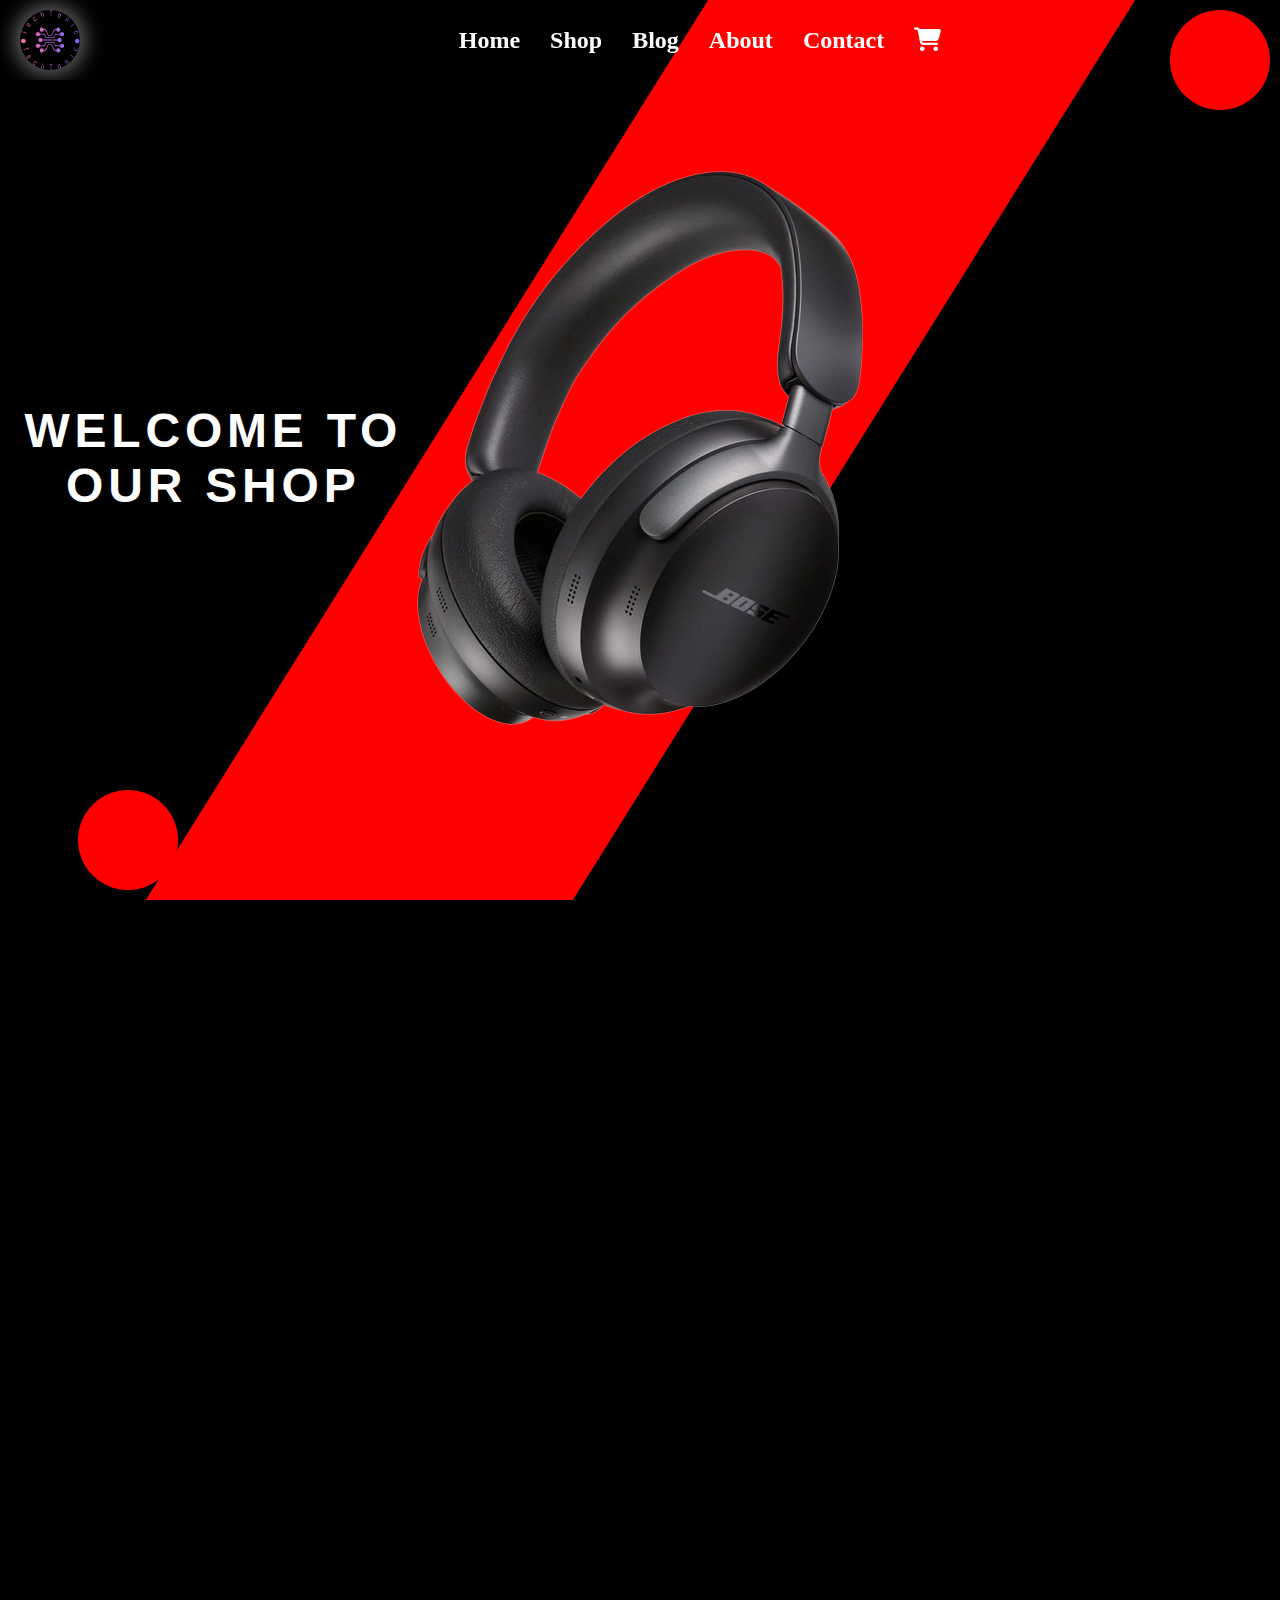
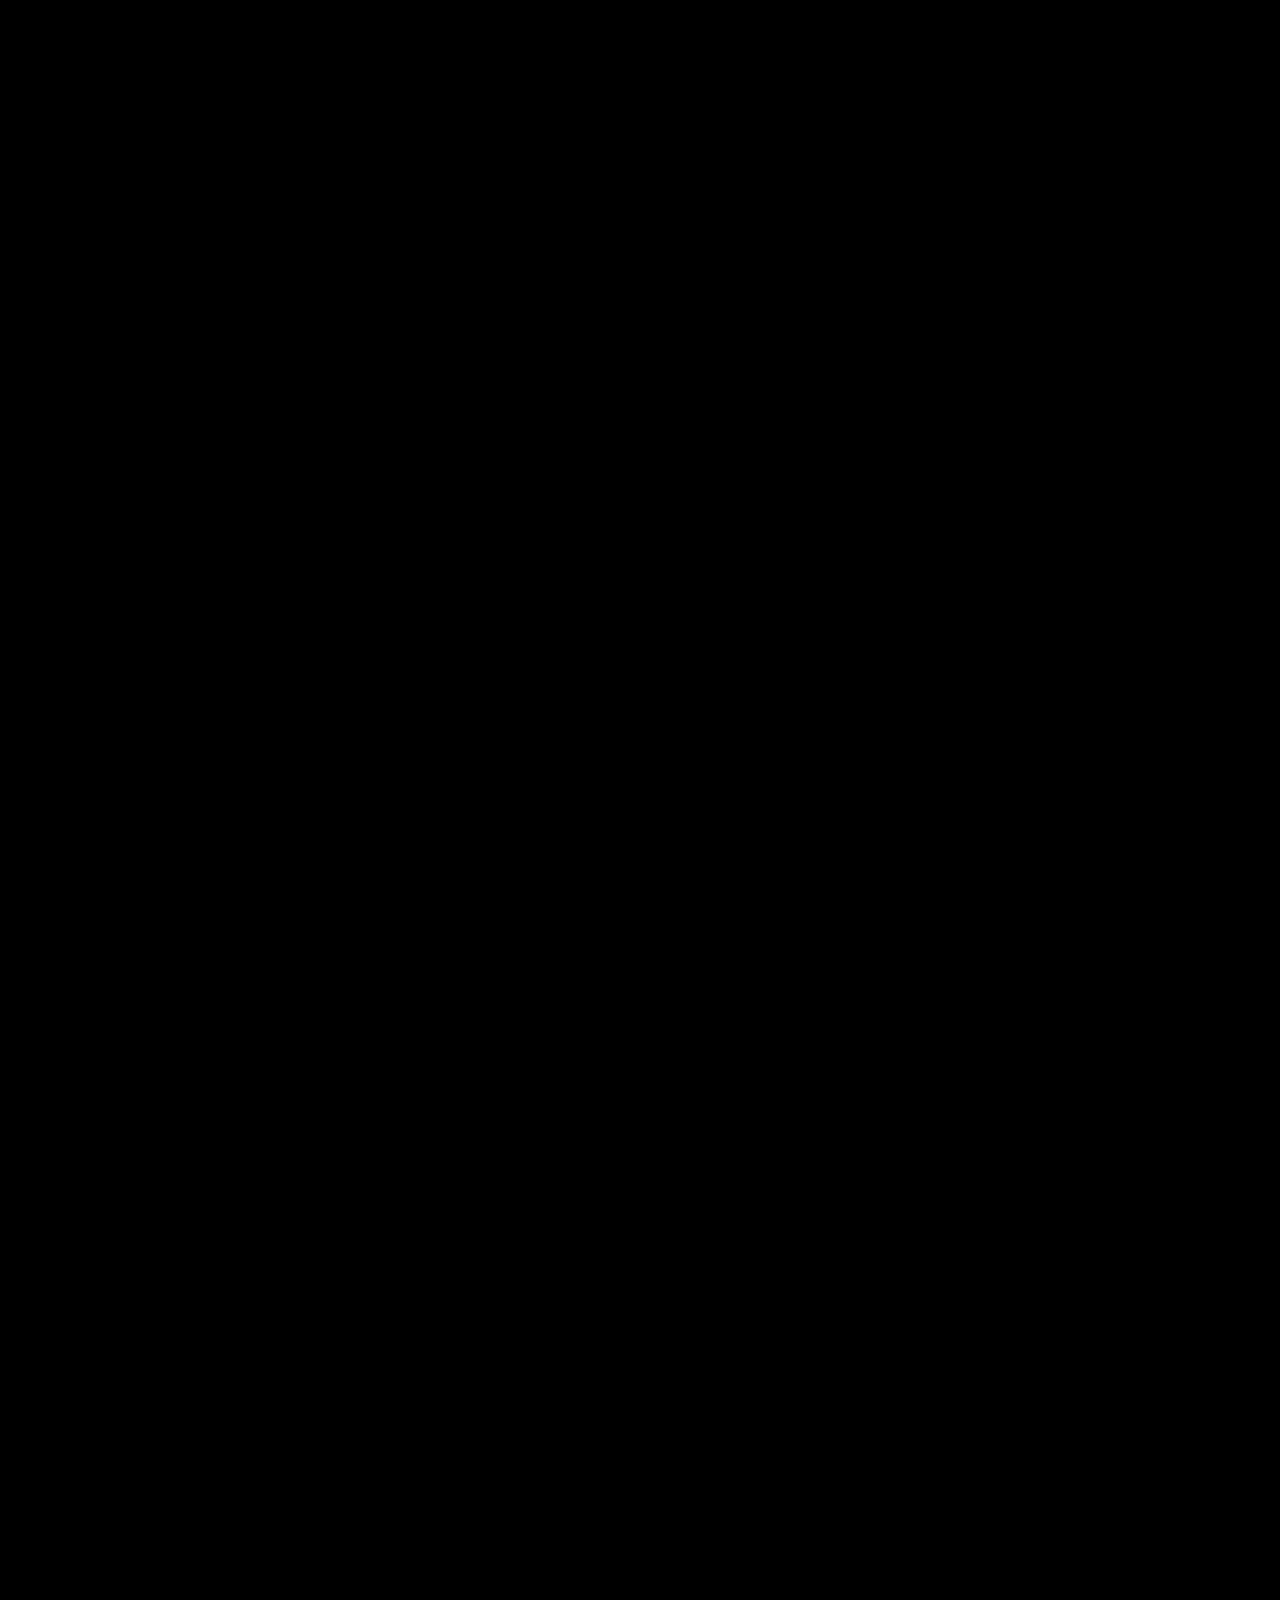
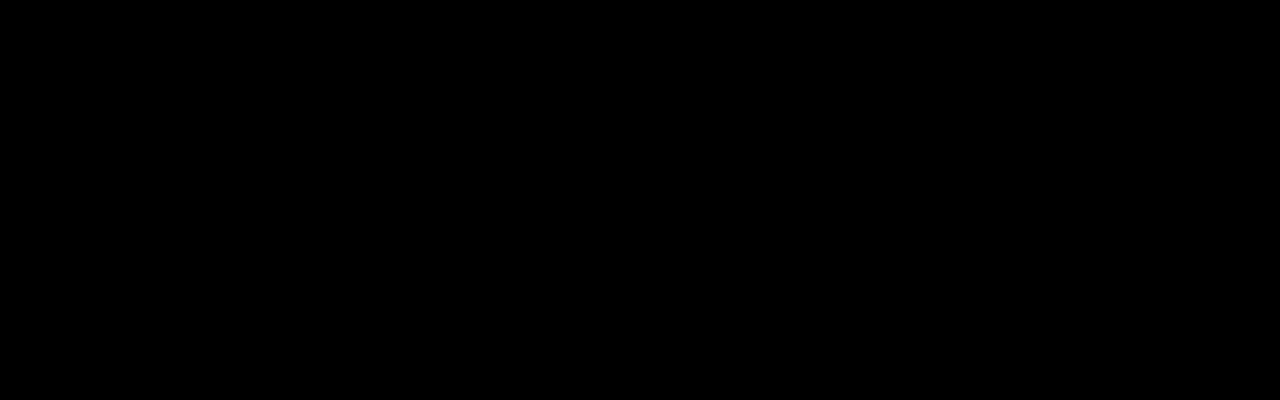
==== HTML/index.html @ c3314864 "Making Navigation and front look of E-Commerce Website" ====
<!DOCTYPE html>
<html lang="en">

<head>
    <meta charset="UTF-8">
    <meta name="viewport" content="width=device-width, initial-scale=1.0">
    <title>E-Commerce Website</title>
    <link rel="stylesheet" href="../CSS/style.css">
    <link rel="stylesheet" href="https://cdnjs.cloudflare.com/ajax/libs/font-awesome/6.5.2/css/all.min.css">
</head>

<body>
    <div class="main-Container">
        <div class="background container1">
            <div class="navbar">
            <div class="logo">
                <img src="../Images/logo-no-background.png" alt="Logo">
            </div>
            <div class="toggle-btn" onclick="toggleNavbar()">
                <span></span>
                <span></span>
                <span></span>
            </div>
            
            <div class="navbar-contents">
                <ul class="links">
                    <li><a href="#">Home</a></li>
                        <li><a href="#">Shop</a></li>
                        <li><a href="#">Blog</a></li>
                        <li><a href="#">About</a></li>
                        <li><a href="#">Contact</a></li>
                        <li><a href="#"><i class="fas fa-shopping-cart"></i> </a></li>
                </ul>
            </div>
        </div>
            <div class="red-container">

            </div>
            <div class="TextPart Animation-header">
                <h1>Welcome to our shop</h1>
            </div>
            <div class="background-image">
                <div class="image-HeadPhone Animation-headphone">
                    <img class="bouncing-image"
                        src="../Images/Bose_NEW_QuietComfort_Ultra_Wireless_Noise_Cancelling_Headphones_with_Spatial_Audio-removebg-preview.png"
                        alt="">
                </div>
                <div class="red-circle-container1">
                    <div class="image-earbud1 Animation-left-earbud">
                        <img class="bouncing-image"
                            src="../Images/Left_Replacement_AirPod_Pro_-_A2084__Refurbished___White-removebg-preview.png"
                            alt="">
                    </div>
                </div>
                <div class="red-circle-container2">
                    <div class="image-earbud2 Animation-right-earbud">
                        <img class="bouncing-image"
                            src="../Images/Airpods-right-side-removebg-preview.png"
                            alt="">
                    </div>
                </div>
            </div>
        </div>
    </div>

    <script src="../Javascript/script.js"></script>
</body>

</html>
---- CSS/style.css ----
body {
    height: 400vh;
    margin: 0;
    padding: 0;
    background-color: #000;
}

body::-webkit-scrollbar {
    display: none;
}

.navbar {
    overflow: hidden;
    display: flex;
    justify-content: space-between;
    align-items: center;
    padding: 10px 20px;
    position: fixed;
    top: 0;
    width: 100%;
    z-index: 2;
}

.navbar-contents {
    display:flex;
    margin-right: 20px;
    align-items: center;
    justify-content: center;
    margin-right: 20px;
    flex: 1;
}
.logo {
    width: 60px;
    height: 60px;
    /* display: flex; */
}

.logo img {
    width: 100%;
    height: 100%;
    border-radius: 50%;
    box-shadow: 0 0 20px 5px rgb(255 255 255 / 40%);
    position:static;
    animation: rotate 1s forwards, scale 1s forwards;
    animation-delay: 0s, 1s;
}

@keyframes rotate {
    0% {
        transform: rotate(0deg);
    }

    100% {
        transform: rotate(360deg);
    }
}

@keyframes scale {
    0% {
        transform: scale(1);
    }

    50% {
        transform: scale(1.5);
    }

    100%{
        transform: scale(1);
    }
}

.links {
    list-style: none;
    display: flex;
    flex-direction: row;
    align-items: center;
    transform:translateY(-80px);
    transition:0.9s all ease-in-out;
}
.Animation-header{
    transform:translateX(-800px);
    transition:1s all ease-in-out;
}
.Animation-appear{
    opacity:1;
    transform:translateX(0px);
}

.Animation-appear-header{
    opacity:1;
    transform:translateY(0px);
}

.links li {
    padding: 0 10px;
}

.links li a {
    font-size: 1.5rem;
    font-weight: 900;
    color: white;
    text-decoration: none;
    padding: 5px;
    position: relative;
    transition: background-color 0.3s ease;
}

.links a:hover::after {
    content: "";
    display: block;
    height: 2px;
    width: 100%;
    background-color: white; 
    position: absolute;
    bottom: 0;
    left: 0;
    animation: underline 1s forwards;
}

@keyframes underline {
    0% {
        width: 0;
    }

    100% {
        width: 100%;
    }
}



@media screen and (max-width: 600px) {
    /* .links {
        display:none;
        position: fixed;
        top: -15px;
        right: 0;
        bottom: 0;
        width: 30%;
        background-color: rgba(0, 0, 0, 0.5);
        flex-direction: column;
        align-items: self-start;
        padding-left: 10px;
        box-sizing: border-box;
        z-index: 2;
    }

    .navbar .links {
        transform: translateX(0);
    }

    .links li a {
        display: block;
        margin: 10px 0;
        font-size: 16px;
        line-height: 24px;
        text-align: left;
        cursor: pointer;
    }
    .links.active{
        display:block;
    } */
    .links {
        display: none;
        position: fixed;
        top: -10px; 
        right: 0;
        width: 30%;
        background-color: rgba(0, 0, 0, 0.5);
        flex-direction: column;
        align-items: self-start;
        padding-left: 10px;
        box-sizing: border-box;
        z-index: 2;
        transition: all 0.3s ease;
    }
    
    .links.active {
        display: flex;
    }
    
    .links li a {
        display: block;
        margin: 10px 0;
        font-size: 16px;
        line-height: 24px;
        text-align: left;
        color: white; 
        text-decoration: none; 
    }
    .toggle-btn {
        display: flex;
        flex-direction: column;
        justify-content: space-between;
        height: 24px;
        cursor: pointer;
        position: fixed;
        top: 20px;
        right: 20px;
        z-index: 3;
    }

    .toggle-btn span {
        width: 30px;
        height: 4px;
        background-color: white;
        border-radius: 2px;
        z-index: 2;
        transition: all 0.3s ease;
    }

    .toggle-btn.active span:nth-child(1) {
        transform: translateY(10px) rotate(45deg);
    }

    .toggle-btn.active span:nth-child(2) {
        opacity: 0;
    }

    .toggle-btn.active span:nth-child(3) {
        transform: translateY(-10px) rotate(-45deg);
    }

}

@media screen and (max-width: 718px) {
    .red-container{
        display:none;
    }
}



.container1 {
    display: grid;
    grid-template-columns: 1fr 1fr 1fr;
    grid-template-rows: 1fr 1fr 1fr;
    height: 100vh;
    background-color: #000;
}

h1 {
    font-family: 'Montserrat', sans-serif;
    font-size: 3rem;
    font-weight: 900;
    text-transform: uppercase;
    letter-spacing: 0.1em;
    color: white;
    text-shadow: 2px 2px 4px rgba(0, 0, 0, 0.2);
    margin-bottom: 1rem;
}

.TextPart {
    display: flex;
    justify-content: center;
    align-items: center;
    text-align: center;
    grid-column: 1;
    grid-row: 2;
    color: white;
}


.red-container {
    grid-column: 2;
    grid-row: 1 / 4;
    background-color: red;
    transform: skewX(328deg);
    animation: glow 1.5s infinite alternate;
}


@keyframes glow {
    0% {
        box-shadow: 0 0 10px red;
    }

    100% {
        box-shadow: 0 0 30px 10px red;
    }
}



.image-HeadPhone {
    position: absolute;
    top: 50%;
    left: 50%;
    transform: translate(-50%, -50%);
    animation: grow 1s forwards;
}

@keyframes grow {
    0% {
        transform: translate(-50%, -50%) scale(0.5);
    }

    100% {
        transform: translate(-50%, -50%) scale(1);
    }
}



.red-circle-container1 {
    position: absolute;
    bottom: 10px;
    left: 10%;
    transform: translateX(-50%);
    width: 100px;
    height: 100px;
    border-radius: 50%;
    background-color: red;
    display: flex;
    justify-content: center;
    align-items: center;
}

.image-earbud1 img {
    width: 80%;
    height: auto;
    border-radius: 50%;
}

.red-circle-container2 {
    position: absolute;
    top: 10px;
    right: 10px;
    width: 100px;
    height: 100px;
    border-radius: 50%;
    background-color: red;
    display: flex;
    justify-content: center;
    align-items: center;
}

.image-earbud2 img {
    width: 90%;
    height: auto;
    border-radius: 50%;
}

@keyframes earbudSize {
    0% {
        transform: scale(0) translateY(50%);
        opacity: 0;
    }

    50% {
        transform: scale(1) translateY(-10%);
        opacity: 1;
    }

    100% {
        transform: scale(1) translateY(0);
        opacity: 1;
    }
}
.Animation-left-earbud {
    animation: earbudSize 1s forwards;
    animation-delay: 0.5s;
    opacity:0;
}

.Animation-right-earbud {
    animation: earbudSize 1s forwards;
    animation-delay: 1s;
    opacity:0;
}
.Animation-left-earbud.active {
    animation: none; 
}

.Animation-right-earbud.active {
    animation: none; 
}


@keyframes bounce {
    0% {
        transform: translateY(0);
    }

    50% {
        transform: translateY(-20px);
    }

    100% {
        transform: translateY(0);
    }
}

.bouncing-image {
    animation-name: bounce;
    animation-duration: 3s;
    animation-iteration-count: infinite;
    animation-timing-function: ease-in-out;
}
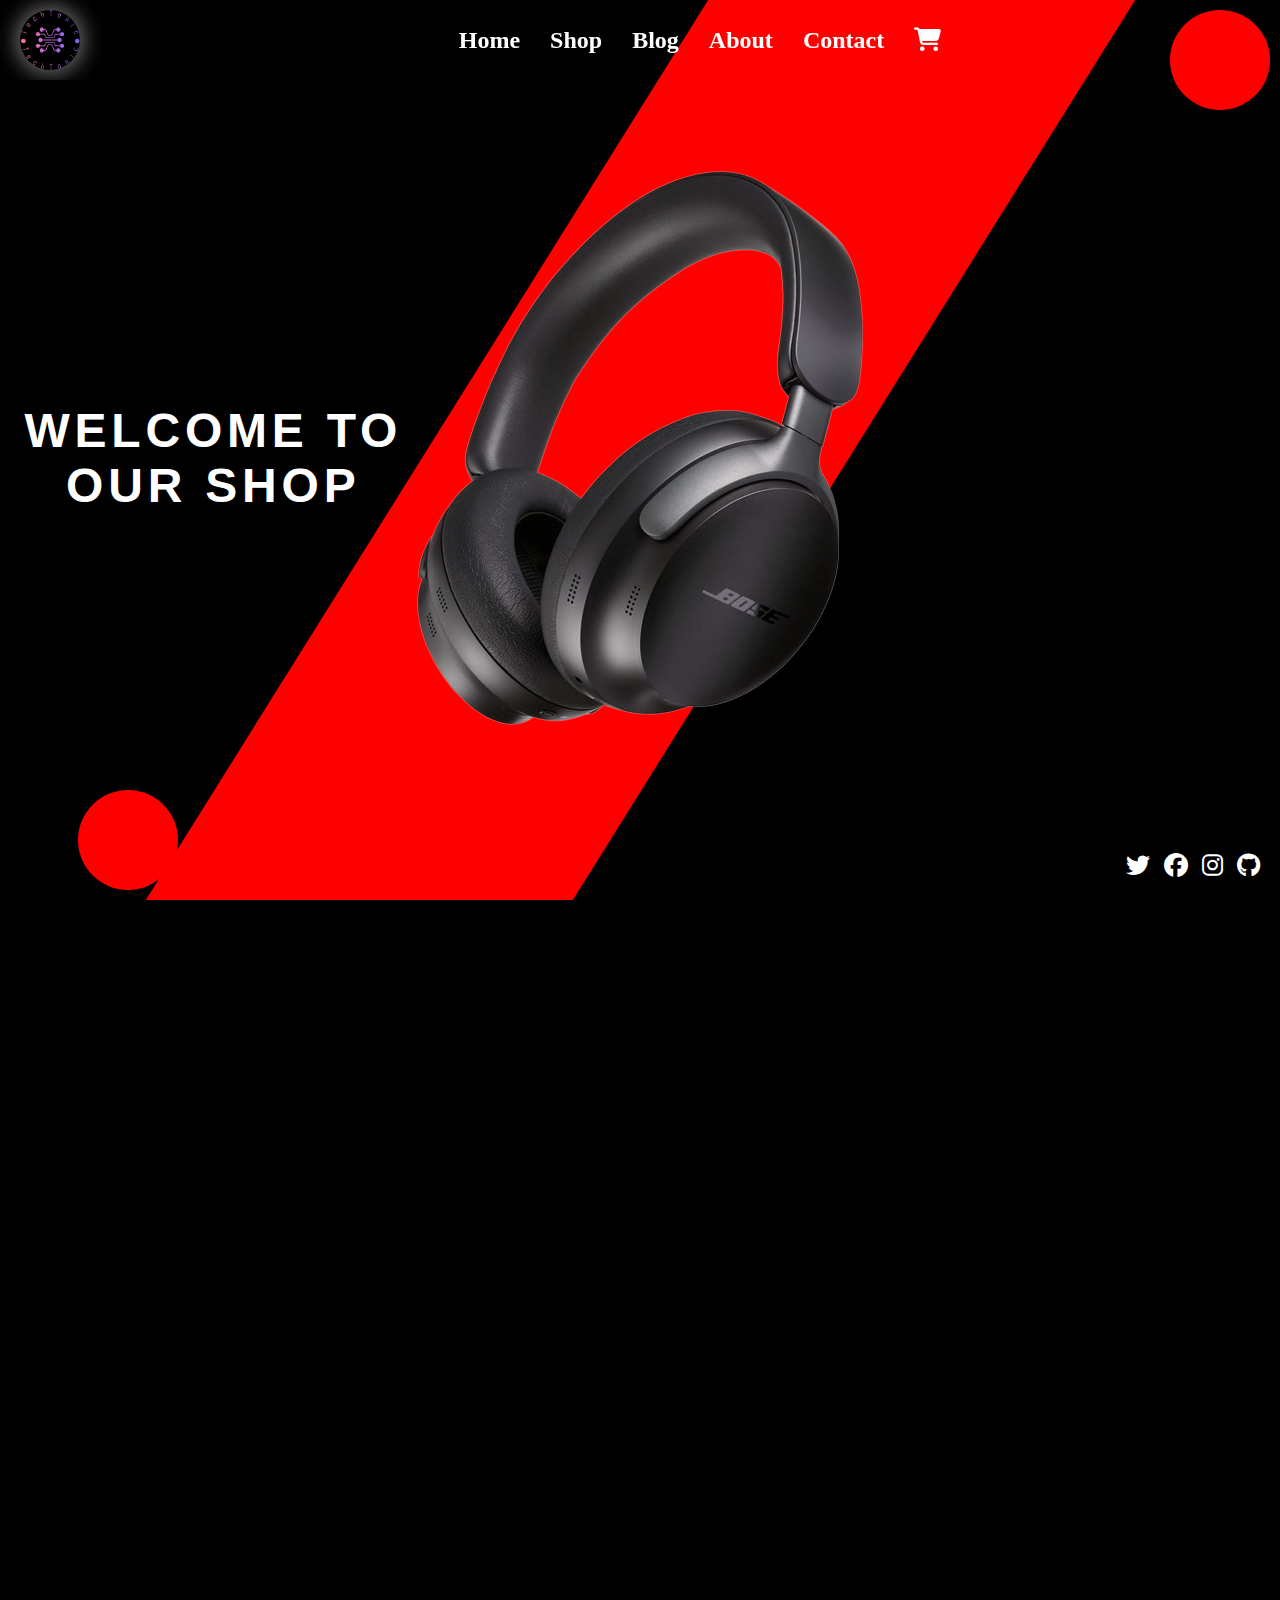
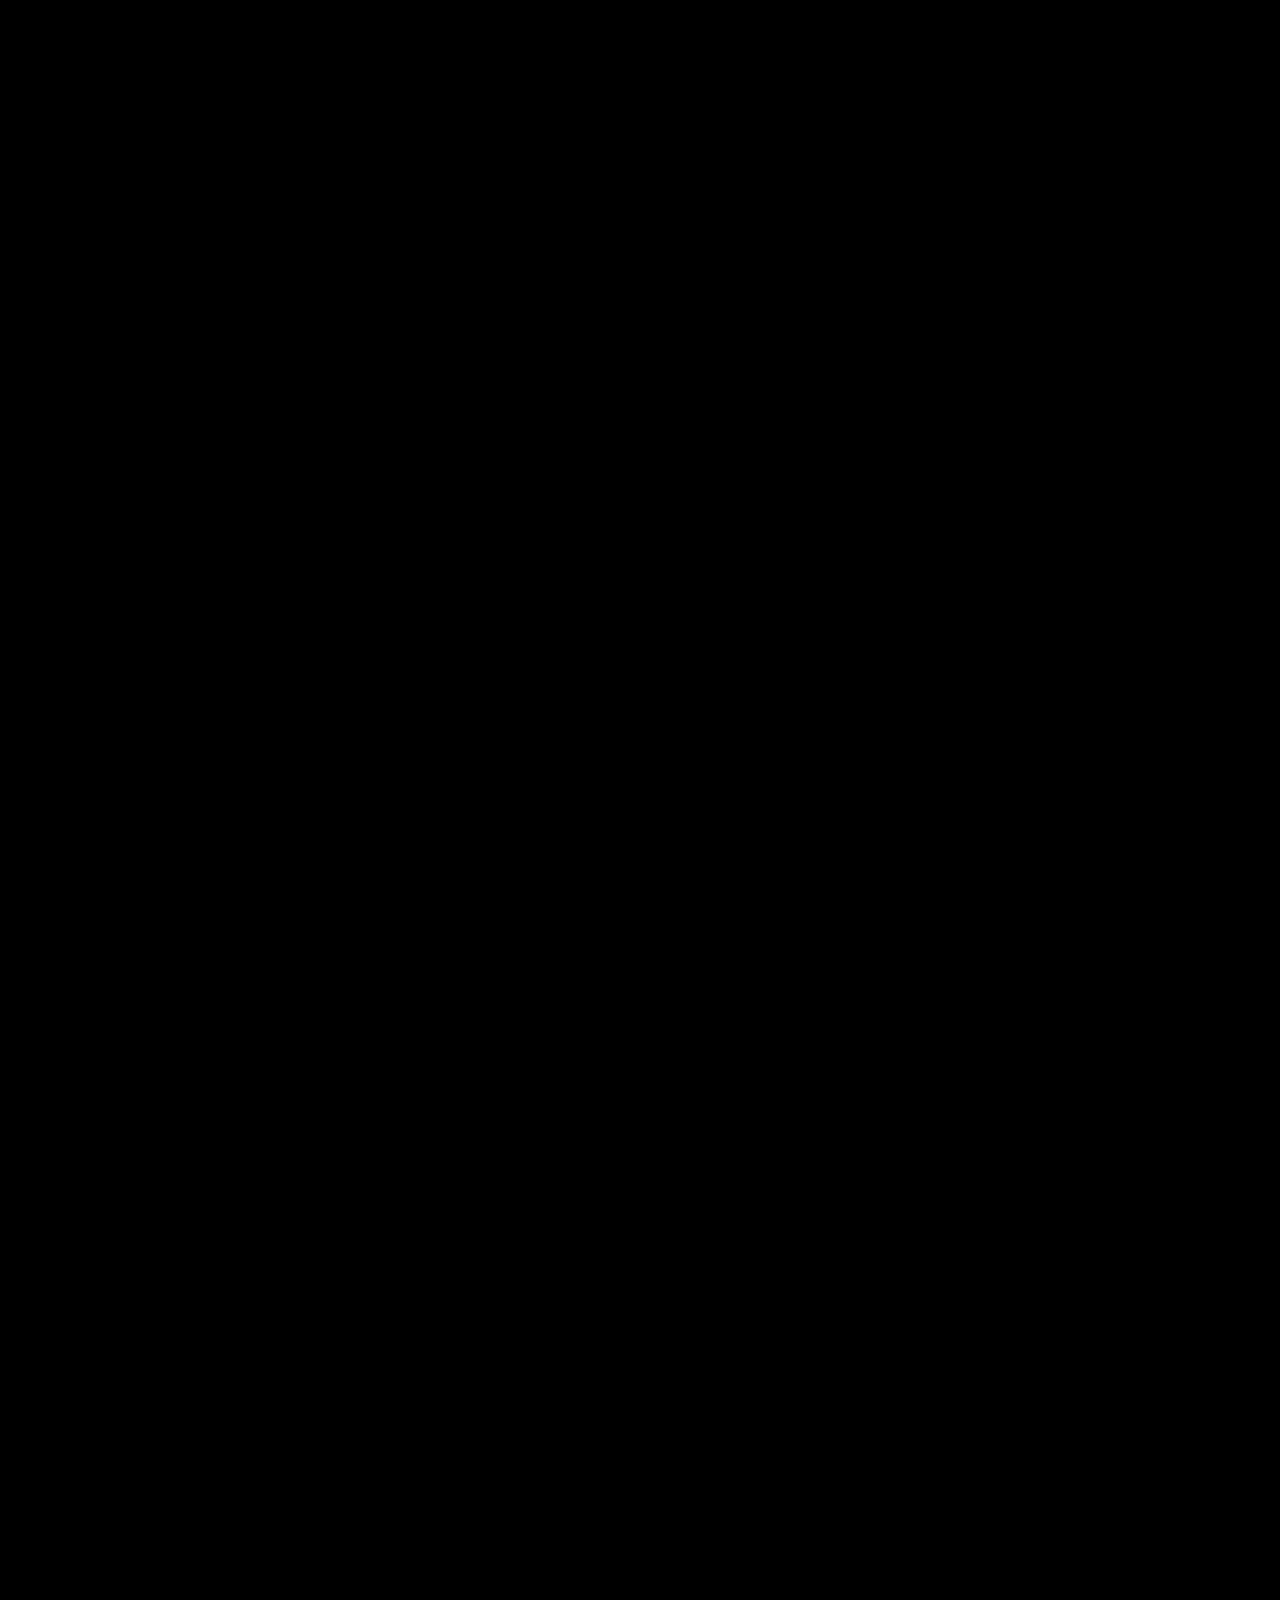
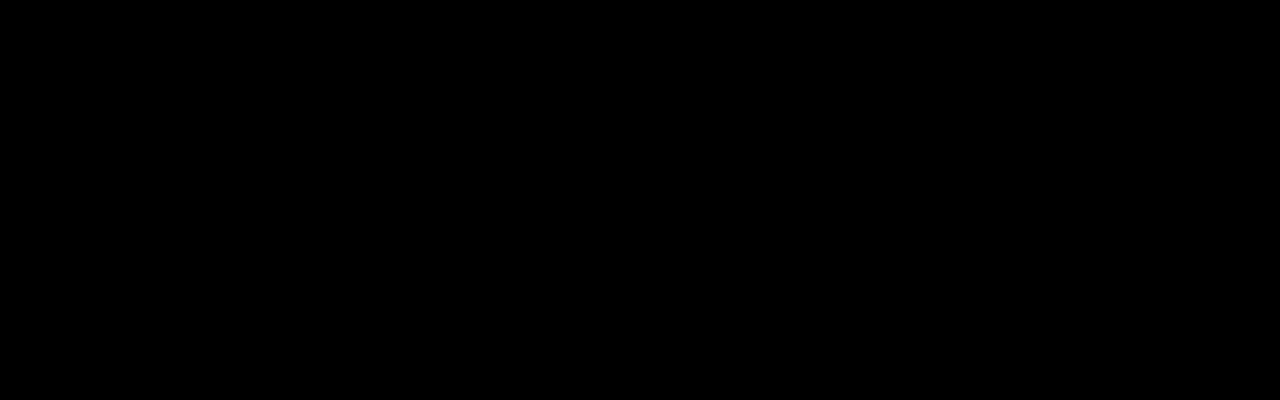
==== commit 165c280a: "Adding Social icons" ====
--- a/HTML/index.html
+++ b/HTML/index.html
@@ -60,6 +60,12 @@
                     </div>
                 </div>
             </div>
+            <div class="social-icons">
+                <a href="#"><i class="fab fa-twitter"></i></a>
+                <a href="#"><i class="fab fa-facebook"></i></a>
+                <a href="#"><i class="fab fa-instagram"></i></a>
+                <a href="#"><i class="fab fa-github"></i></a>
+            </div>
         </div>
     </div>
 
--- a/CSS/style.css
+++ b/CSS/style.css
@@ -1,9 +1,25 @@
+
 body {
     height: 400vh;
     margin: 0;
     padding: 0;
     background-color: #000;
 }
+
+.social-icons {
+    position: absolute;
+    bottom: 20px;
+    right: 20px;
+    grid-area: 3 / 3; 
+}
+
+.social-icons a {
+    margin-left: 10px;
+    font-size: 24px;
+    color: white;
+}
+
+
 
 body::-webkit-scrollbar {
     display: none;
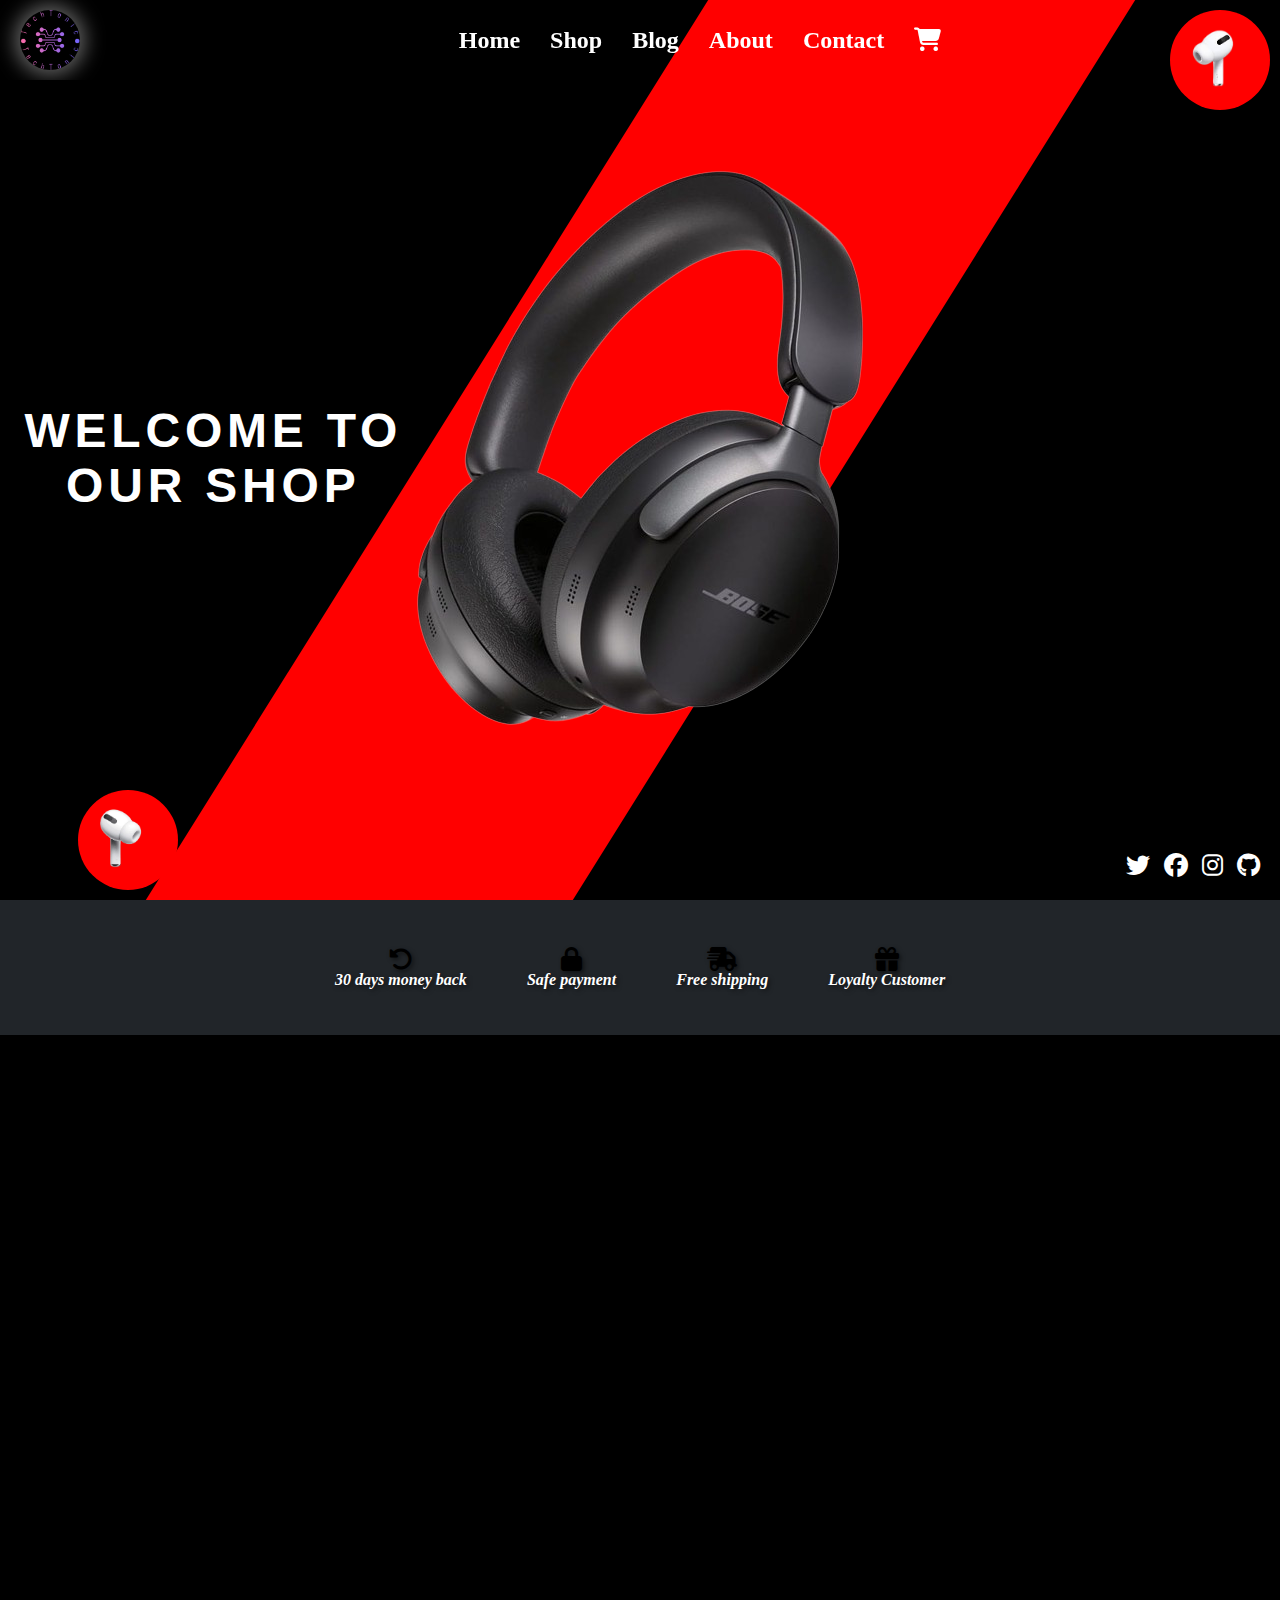
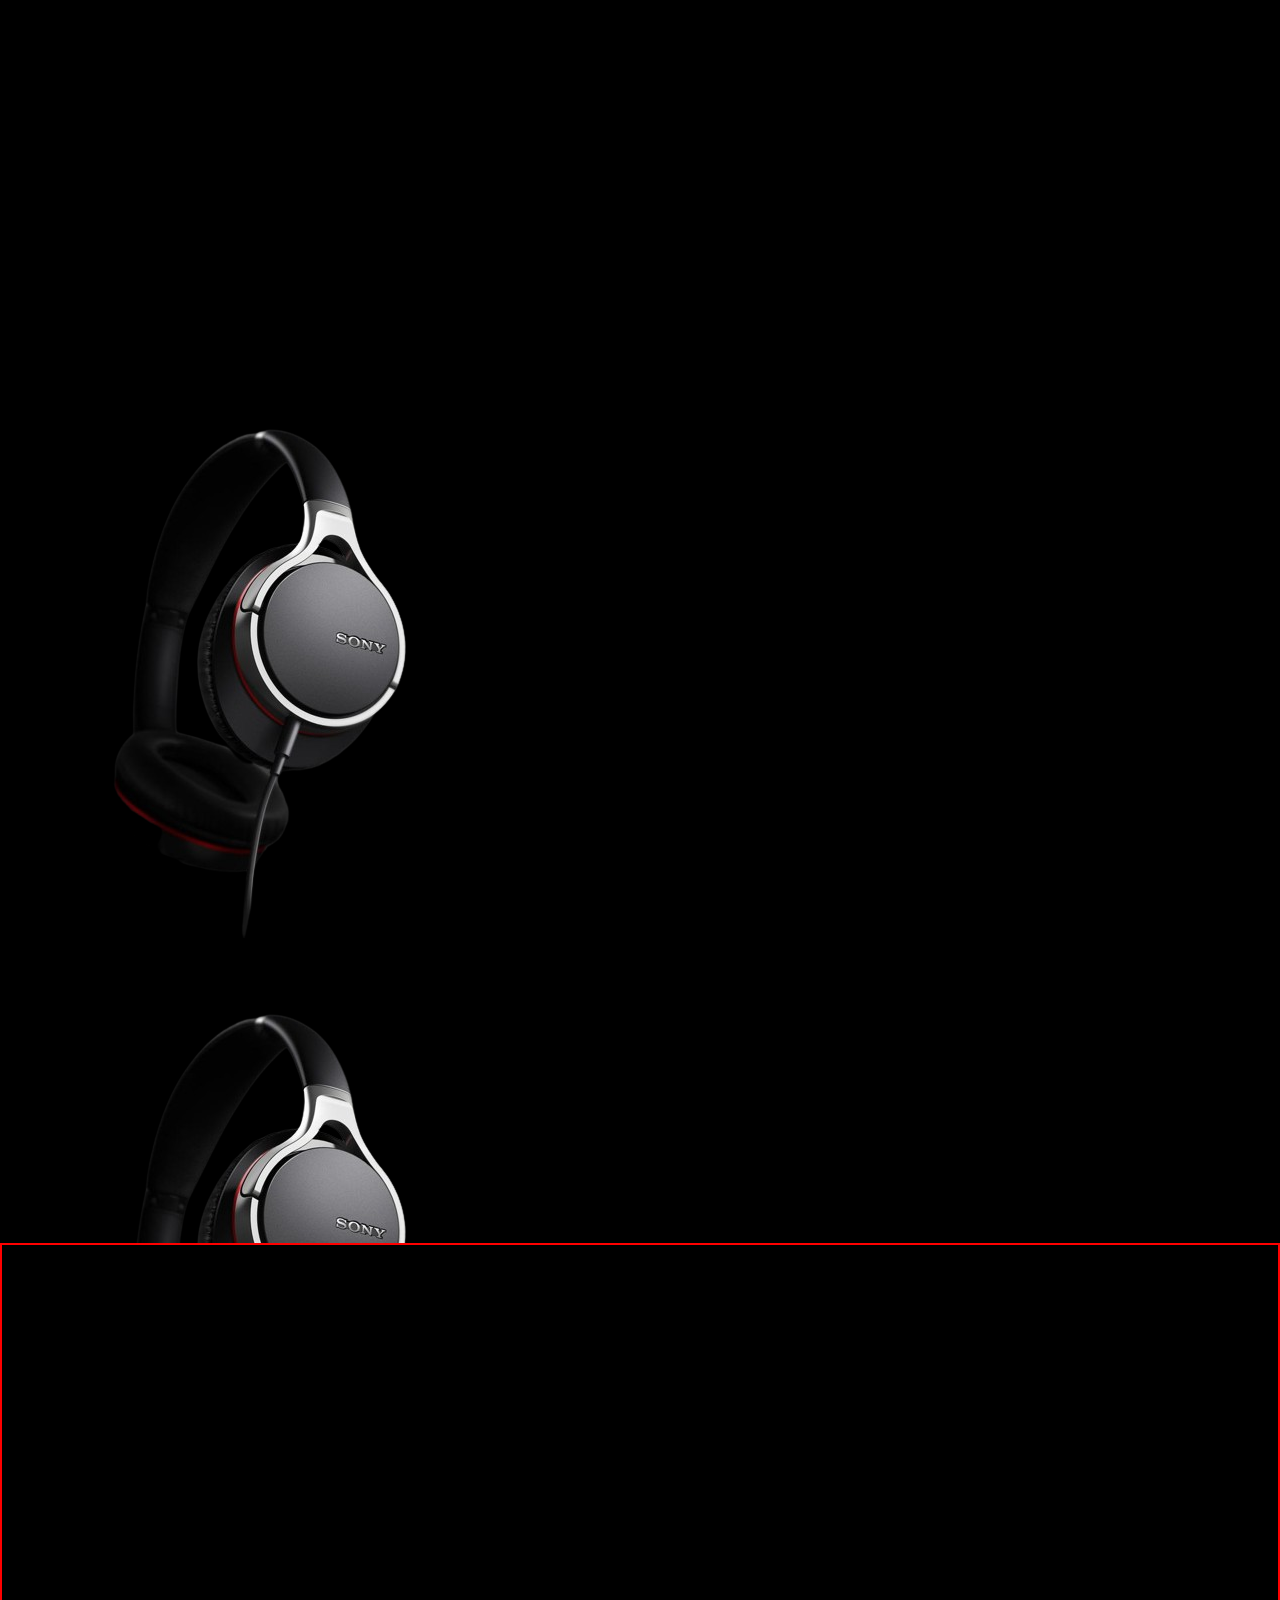
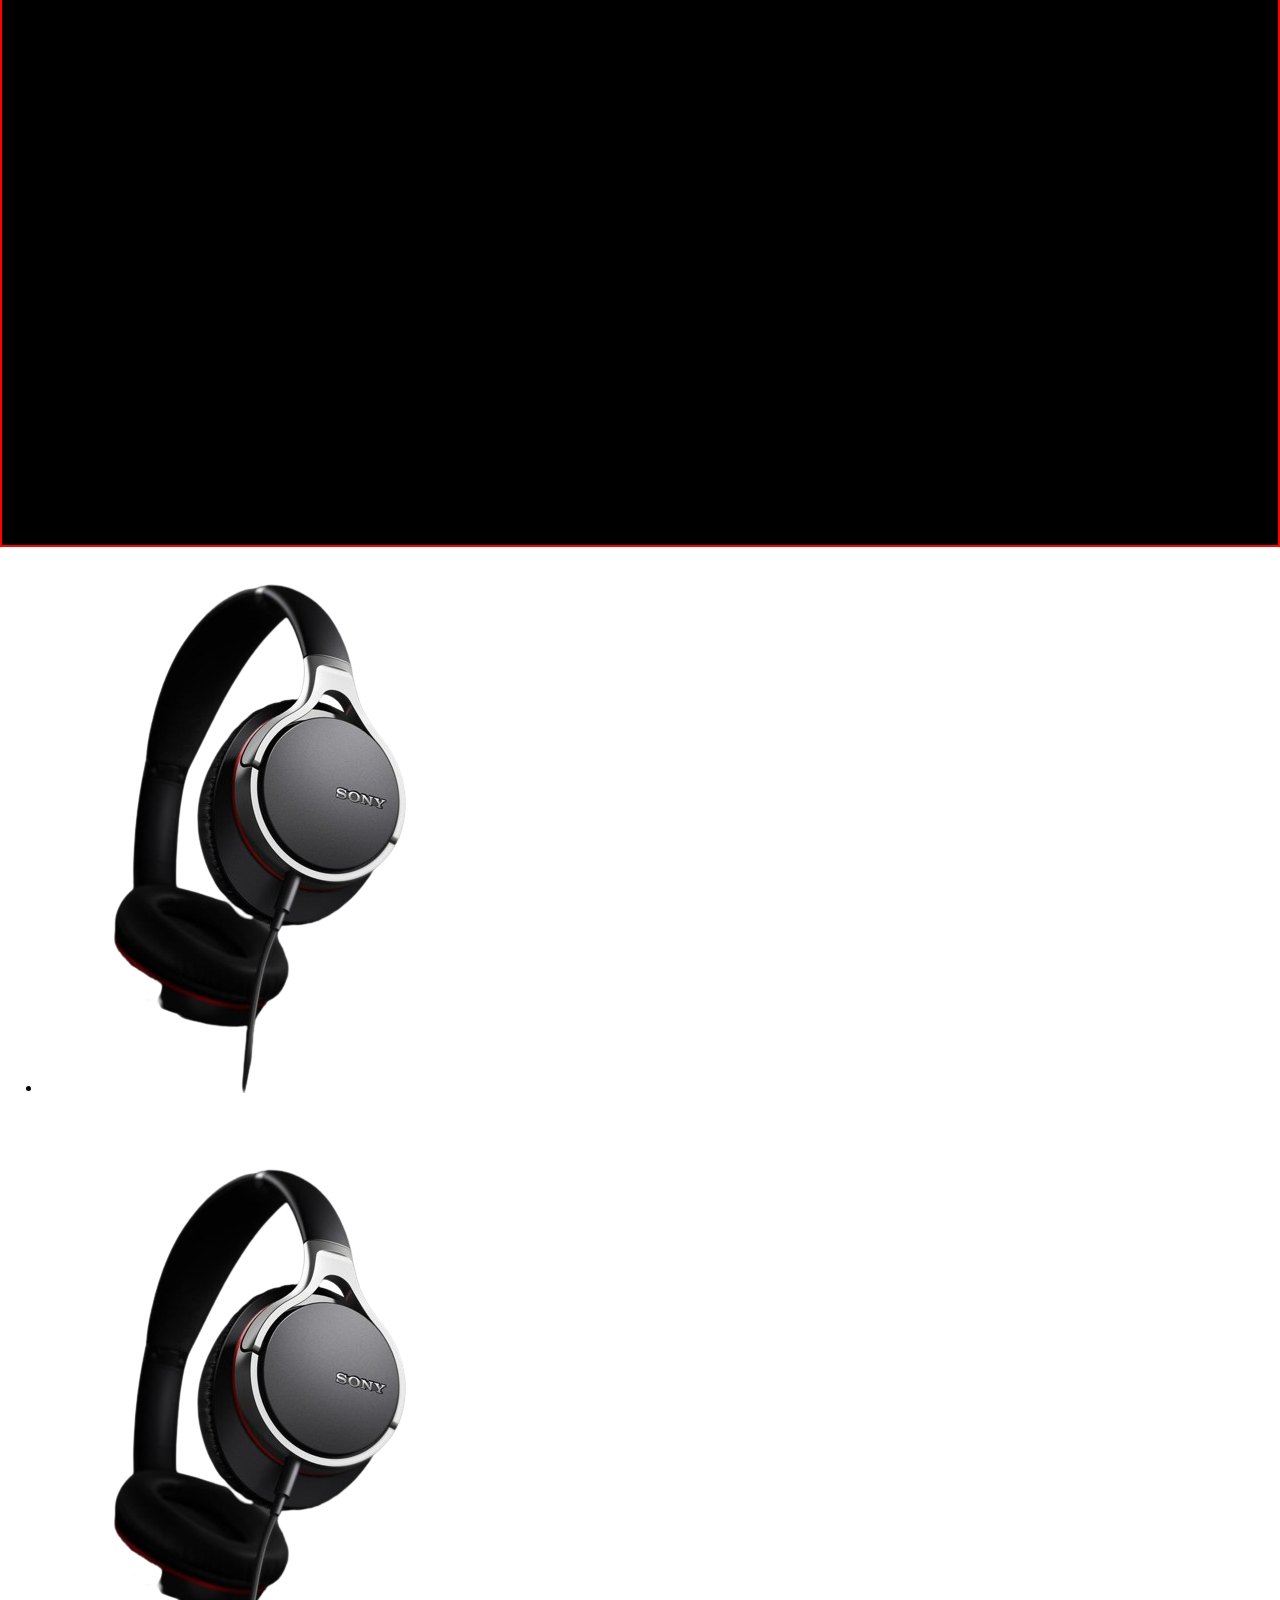
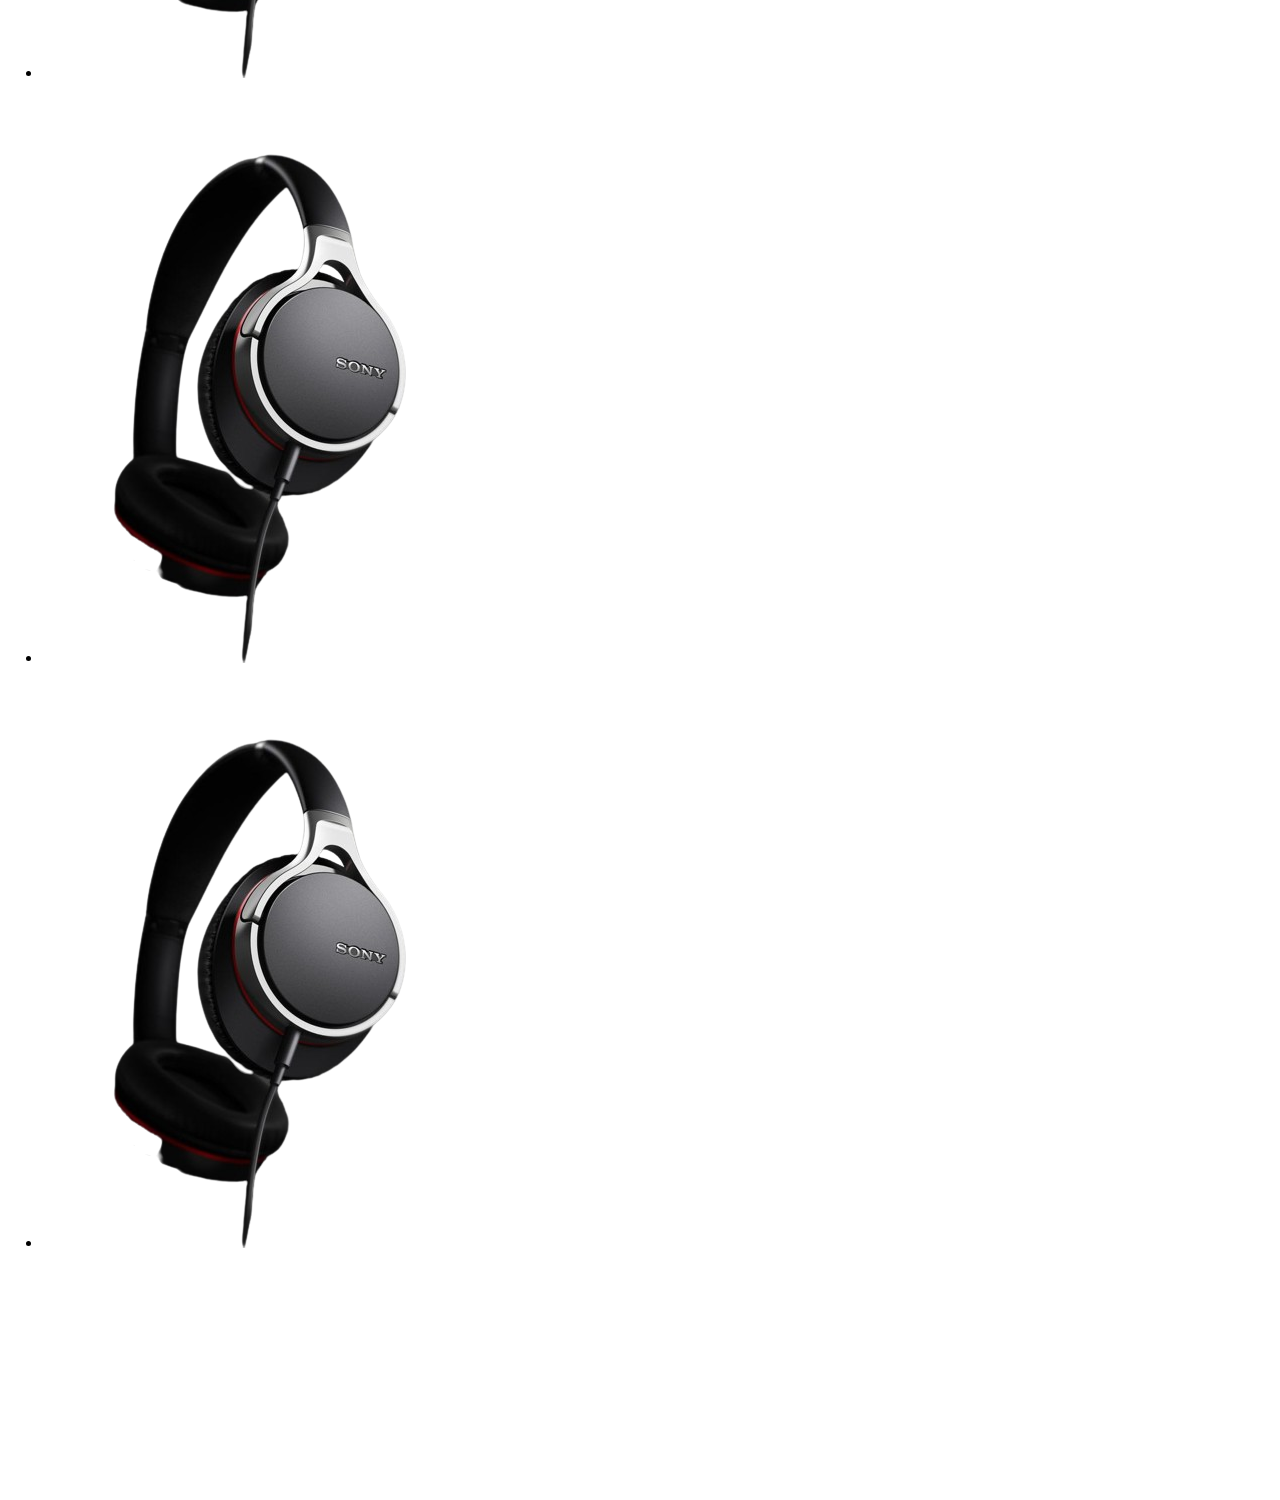
==== commit d9d2fe9c: "Adding Images , Changes in html and css part" ====
--- a/HTML/index.html
+++ b/HTML/index.html
@@ -25,11 +25,11 @@
             <div class="navbar-contents">
                 <ul class="links">
                     <li><a href="#">Home</a></li>
-                        <li><a href="#">Shop</a></li>
-                        <li><a href="#">Blog</a></li>
-                        <li><a href="#">About</a></li>
-                        <li><a href="#">Contact</a></li>
-                        <li><a href="#"><i class="fas fa-shopping-cart"></i> </a></li>
+                    <li><a href="#">Shop</a></li>
+                    <li><a href="#">Blog</a></li>
+                    <li><a href="#">About</a></li>
+                    <li><a href="#">Contact</a></li>
+                    <li><a href="#"><i class="fas fa-shopping-cart"></i> </a></li>
                 </ul>
             </div>
         </div>
@@ -67,6 +67,71 @@
                 <a href="#"><i class="fab fa-github"></i></a>
             </div>
         </div>
+        <!-- 30days money back, safe payment ,free shipping , Loyalty Customer -->
+        <div class="container3">
+            <div class="contents">
+                <ul>
+                    <li class="feature">
+                        <i class="fas fa-undo-alt"></i>
+                        <p>30 days money back</p>
+                    </li>
+                    <li class="feature">
+                        <i class="fas fa-lock"></i>
+                        <p>Safe payment</p>
+                    </li>
+                    <li class="feature">
+                        <i class="fas fa-shipping-fast"></i>
+                        <p>Free shipping</p>
+                    </li>
+                    <li class="feature">
+                        <i class="fas fa-gift"></i>
+                        <p>Loyalty Customer</p>
+                    </li>
+                </ul>
+            </div>
+        </div>
+        <div class="container4">
+            <!-- <div class="images">
+                <div class="slide box1">
+                    <img src="../Images/2014_IF_reward_Sony-removebg-preview.png" alt="">
+                </div>
+                <div class="slide box2">
+                    <img src="../Images/3D_Modeling_in_Cinema_4D_Masterclass-removebg-preview.png" alt="">
+                </div>
+                <div class="slide box3">
+                    <img src="../Images/download-removebg-preview.png" alt="">
+                </div>
+                <div class="slide box4">
+                    <img src="../Images/Ferrari_Headphones-removebg-preview.png" alt="">
+                </div>
+                <div class="slide box5">
+                    <img src="../Images/Products___Commercial_Photography_for_Lancashire__Manchester__Leeds__North_West__UK-removebg-preview.png" alt="">
+                </div>
+            </div> -->
+        </div>
+        
+        <!-- All materials -->
+        <div class="container5">
+            <div class="materials">
+                <ul>
+                    <li><img src="../Images/2014_IF_reward_Sony-removebg-preview.png" alt=""></li>
+                    <li><img src="../Images/2014_IF_reward_Sony-removebg-preview.png" alt=""></li>
+                    <li><img src="../Images/2014_IF_reward_Sony-removebg-preview.png" alt=""></li>
+                    <li><img src="../Images/2014_IF_reward_Sony-removebg-preview.png" alt=""></li>
+                    <li><img src="../Images/2014_IF_reward_Sony-removebg-preview.png" alt=""></li>
+                    <li><img src="../Images/2014_IF_reward_Sony-removebg-preview.png" alt=""></li>
+                    <li><img src="../Images/2014_IF_reward_Sony-removebg-preview.png" alt=""></li>
+                </ul>
+            </div>
+        </div>
+        <!-- All materials -->
+        <div class="container6">
+
+        </div>
+        <!-- Information -->
+        <div class="container7">
+
+        </div>
     </div>
 
     <script src="../Javascript/script.js"></script>
--- a/CSS/style.css
+++ b/CSS/style.css
@@ -1,16 +1,19 @@
-
 body {
-    height: 400vh;
+    height: 700vh;
     margin: 0;
     padding: 0;
-    background-color: #000;
+    /* background-color: #000; */
+}
+
+.main-Container {
+    display: grid;
 }
 
 .social-icons {
     position: absolute;
     bottom: 20px;
     right: 20px;
-    grid-area: 3 / 3; 
+    grid-area: 3 / 3;
 }
 
 .social-icons a {
@@ -18,8 +21,6 @@
     font-size: 24px;
     color: white;
 }
-
-
 
 body::-webkit-scrollbar {
     display: none;
@@ -38,13 +39,14 @@
 }
 
 .navbar-contents {
-    display:flex;
+    display: flex;
     margin-right: 20px;
     align-items: center;
     justify-content: center;
     margin-right: 20px;
     flex: 1;
 }
+
 .logo {
     width: 60px;
     height: 60px;
@@ -56,7 +58,7 @@
     height: 100%;
     border-radius: 50%;
     box-shadow: 0 0 20px 5px rgb(255 255 255 / 40%);
-    position:static;
+    position: static;
     animation: rotate 1s forwards, scale 1s forwards;
     animation-delay: 0s, 1s;
 }
@@ -80,7 +82,7 @@
         transform: scale(1.5);
     }
 
-    100%{
+    100% {
         transform: scale(1);
     }
 }
@@ -90,21 +92,23 @@
     display: flex;
     flex-direction: row;
     align-items: center;
-    transform:translateY(-80px);
-    transition:0.9s all ease-in-out;
-}
-.Animation-header{
-    transform:translateX(-800px);
-    transition:1s all ease-in-out;
-}
-.Animation-appear{
-    opacity:1;
-    transform:translateX(0px);
-}
-
-.Animation-appear-header{
-    opacity:1;
-    transform:translateY(0px);
+    transform: translateY(-80px);
+    transition: 0.9s all ease-in-out;
+}
+
+.Animation-header {
+    transform: translateX(-800px);
+    transition: 1s all ease-in-out;
+}
+
+.Animation-appear {
+    opacity: 1;
+    transform: translateX(0px);
+}
+
+.Animation-appear-header {
+    opacity: 1;
+    transform: translateY(0px);
 }
 
 .links li {
@@ -126,7 +130,7 @@
     display: block;
     height: 2px;
     width: 100%;
-    background-color: white; 
+    background-color: white;
     position: absolute;
     bottom: 0;
     left: 0;
@@ -143,9 +147,8 @@
     }
 }
 
-
-
 @media screen and (max-width: 600px) {
+
     /* .links {
         display:none;
         position: fixed;
@@ -179,10 +182,9 @@
     .links {
         display: none;
         position: fixed;
-        top: -10px; 
+        top: -10px;
         right: 0;
         width: 30%;
-        background-color: rgba(0, 0, 0, 0.5);
         flex-direction: column;
         align-items: self-start;
         padding-left: 10px;
@@ -190,20 +192,21 @@
         z-index: 2;
         transition: all 0.3s ease;
     }
-    
+
     .links.active {
         display: flex;
     }
-    
+
     .links li a {
         display: block;
         margin: 10px 0;
         font-size: 16px;
         line-height: 24px;
         text-align: left;
-        color: white; 
-        text-decoration: none; 
-    }
+        color: white;
+        text-decoration: none;
+    }
+
     .toggle-btn {
         display: flex;
         flex-direction: column;
@@ -236,16 +239,13 @@
     .toggle-btn.active span:nth-child(3) {
         transform: translateY(-10px) rotate(-45deg);
     }
-
 }
 
 @media screen and (max-width: 718px) {
-    .red-container{
-        display:none;
-    }
-}
-
-
+    .red-container {
+        display: none;
+    }
+}
 
 .container1 {
     display: grid;
@@ -256,7 +256,7 @@
 }
 
 h1 {
-    font-family: 'Montserrat', sans-serif;
+    font-family: "Montserrat", sans-serif;
     font-size: 3rem;
     font-weight: 900;
     text-transform: uppercase;
@@ -276,7 +276,6 @@
     color: white;
 }
 
-
 .red-container {
     grid-column: 2;
     grid-row: 1 / 4;
@@ -285,7 +284,6 @@
     animation: glow 1.5s infinite alternate;
 }
 
-
 @keyframes glow {
     0% {
         box-shadow: 0 0 10px red;
@@ -295,8 +293,6 @@
         box-shadow: 0 0 30px 10px red;
     }
 }
-
-
 
 .image-HeadPhone {
     position: absolute;
@@ -315,8 +311,6 @@
         transform: translate(-50%, -50%) scale(1);
     }
 }
-
-
 
 .red-circle-container1 {
     position: absolute;
@@ -376,22 +370,19 @@
 .Animation-left-earbud {
     animation: earbudSize 1s forwards;
     animation-delay: 0.5s;
-    opacity:0;
 }
 
 .Animation-right-earbud {
     animation: earbudSize 1s forwards;
     animation-delay: 1s;
-    opacity:0;
 }
 .Animation-left-earbud.active {
-    animation: none; 
+    animation: none;
 }
 
 .Animation-right-earbud.active {
-    animation: none; 
-}
-
+    animation: none;
+}
 
 @keyframes bounce {
     0% {
@@ -412,4 +403,82 @@
     animation-duration: 3s;
     animation-iteration-count: infinite;
     animation-timing-function: ease-in-out;
-}+}
+
+.container3 {
+    height: 15vh;
+    /* border:2px solid red; */
+    background-color: #212529;
+    display: flex;
+    justify-content: space-around;
+    align-items: center;
+    font-weight: bold;
+    text-shadow: 2px 2px 4px rgba(0, 0, 0, 0.5);
+}
+
+.contents ul {
+    list-style-type: none;
+    padding: 0;
+    margin: 0;
+    display: flex;
+}
+
+.contents ul li{
+    display: flex;
+    align-items: center;
+    flex-direction: column;
+    margin: 0 30px;
+}
+
+.contents ul li i{
+    font-size: 1.5rem;
+}
+
+
+.feature p {
+    margin: 0;
+    font-size: 1rem;
+    text-align: center;
+    font-family: 'Georgia', 'Times New Roman', serif;
+    font-style: italic;
+    color: #ffffff; 
+}
+
+@media screen and (max-width: 768px) {
+    .container3 {
+        flex-direction: column;
+        gap: 10px;
+        padding: 10px;
+    }
+
+    .feature i {
+        font-size: 1.5rem;
+        margin-bottom: 3px;
+    }
+
+    .feature p {
+        font-size: 0.9rem;
+    }
+}
+
+.container4{
+    height:100vh;
+    border:2px solid black;
+    background-color:black;
+}
+
+
+
+.container5{
+    height:100vh;
+    border:2px solid black;
+    background-color:black;
+}
+
+
+.container6{
+    height:100vh;
+    border:2px solid red;
+    background-color:black;
+}
+
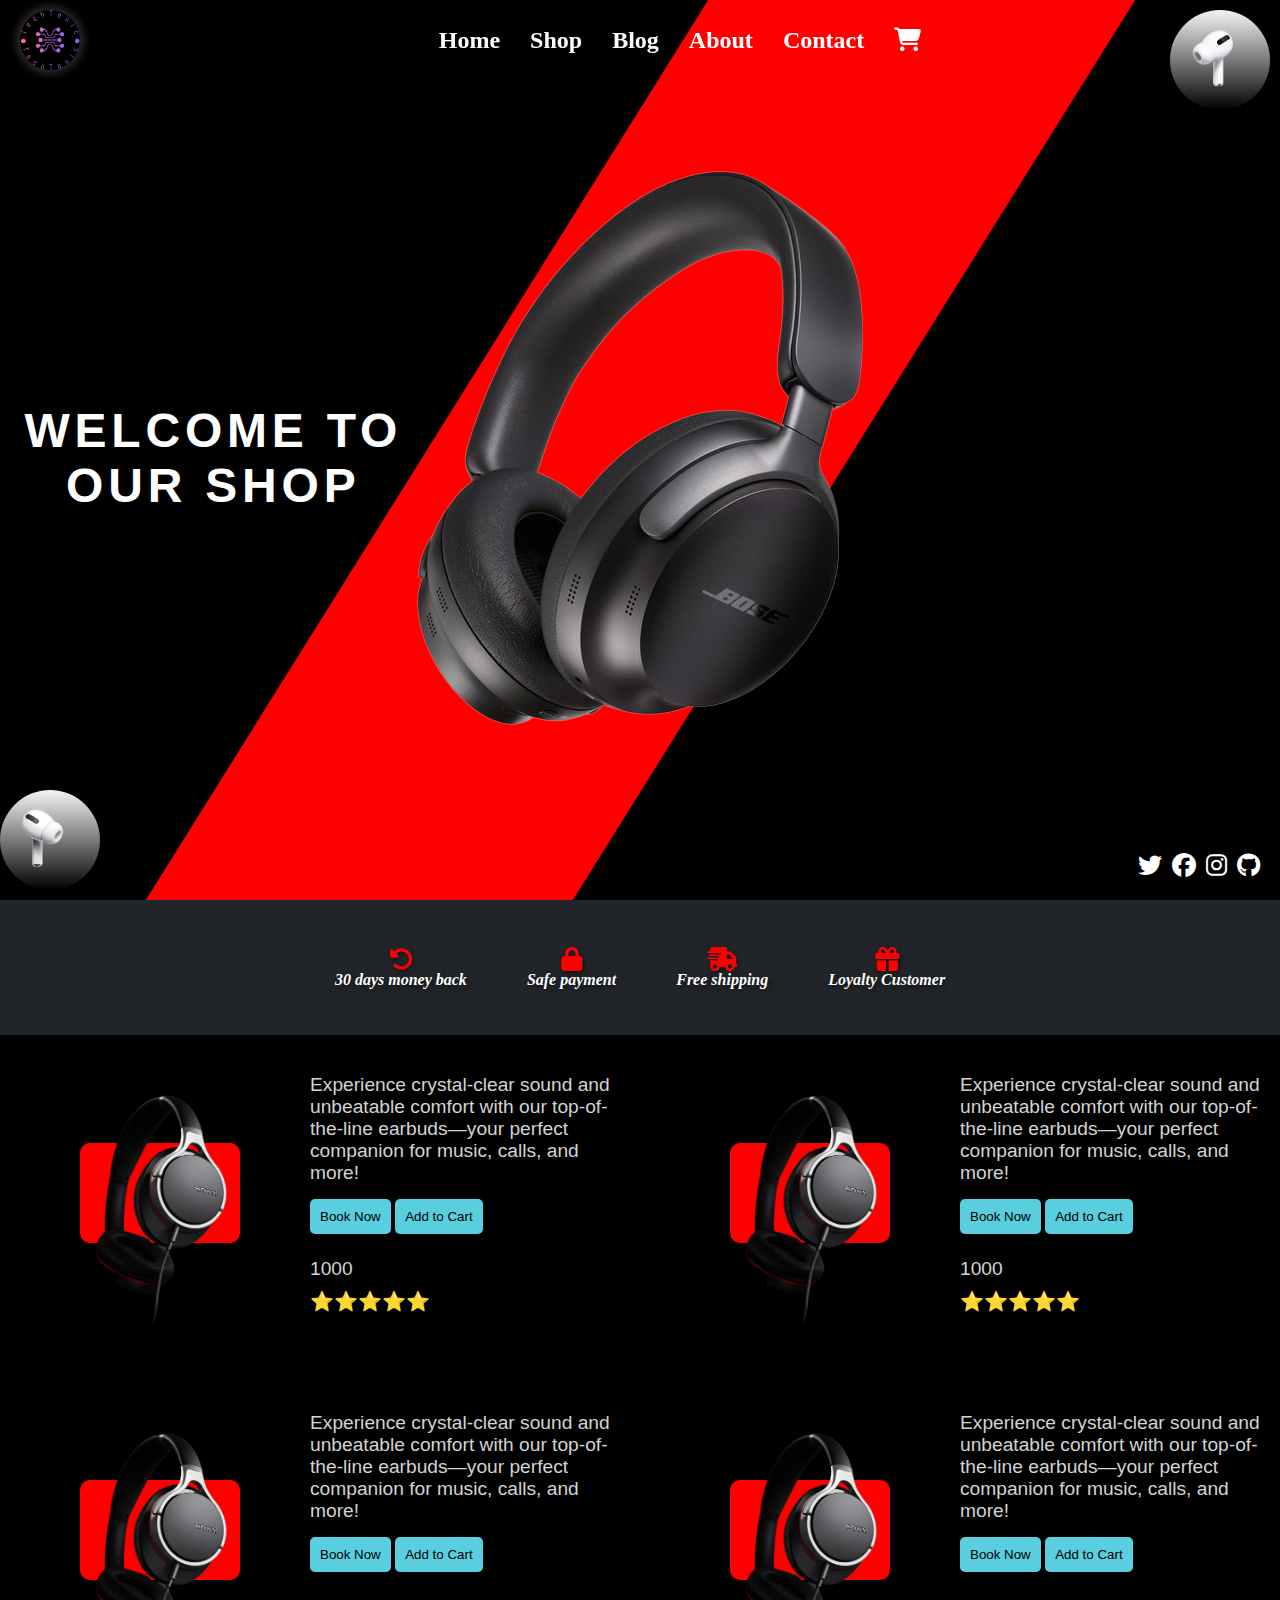
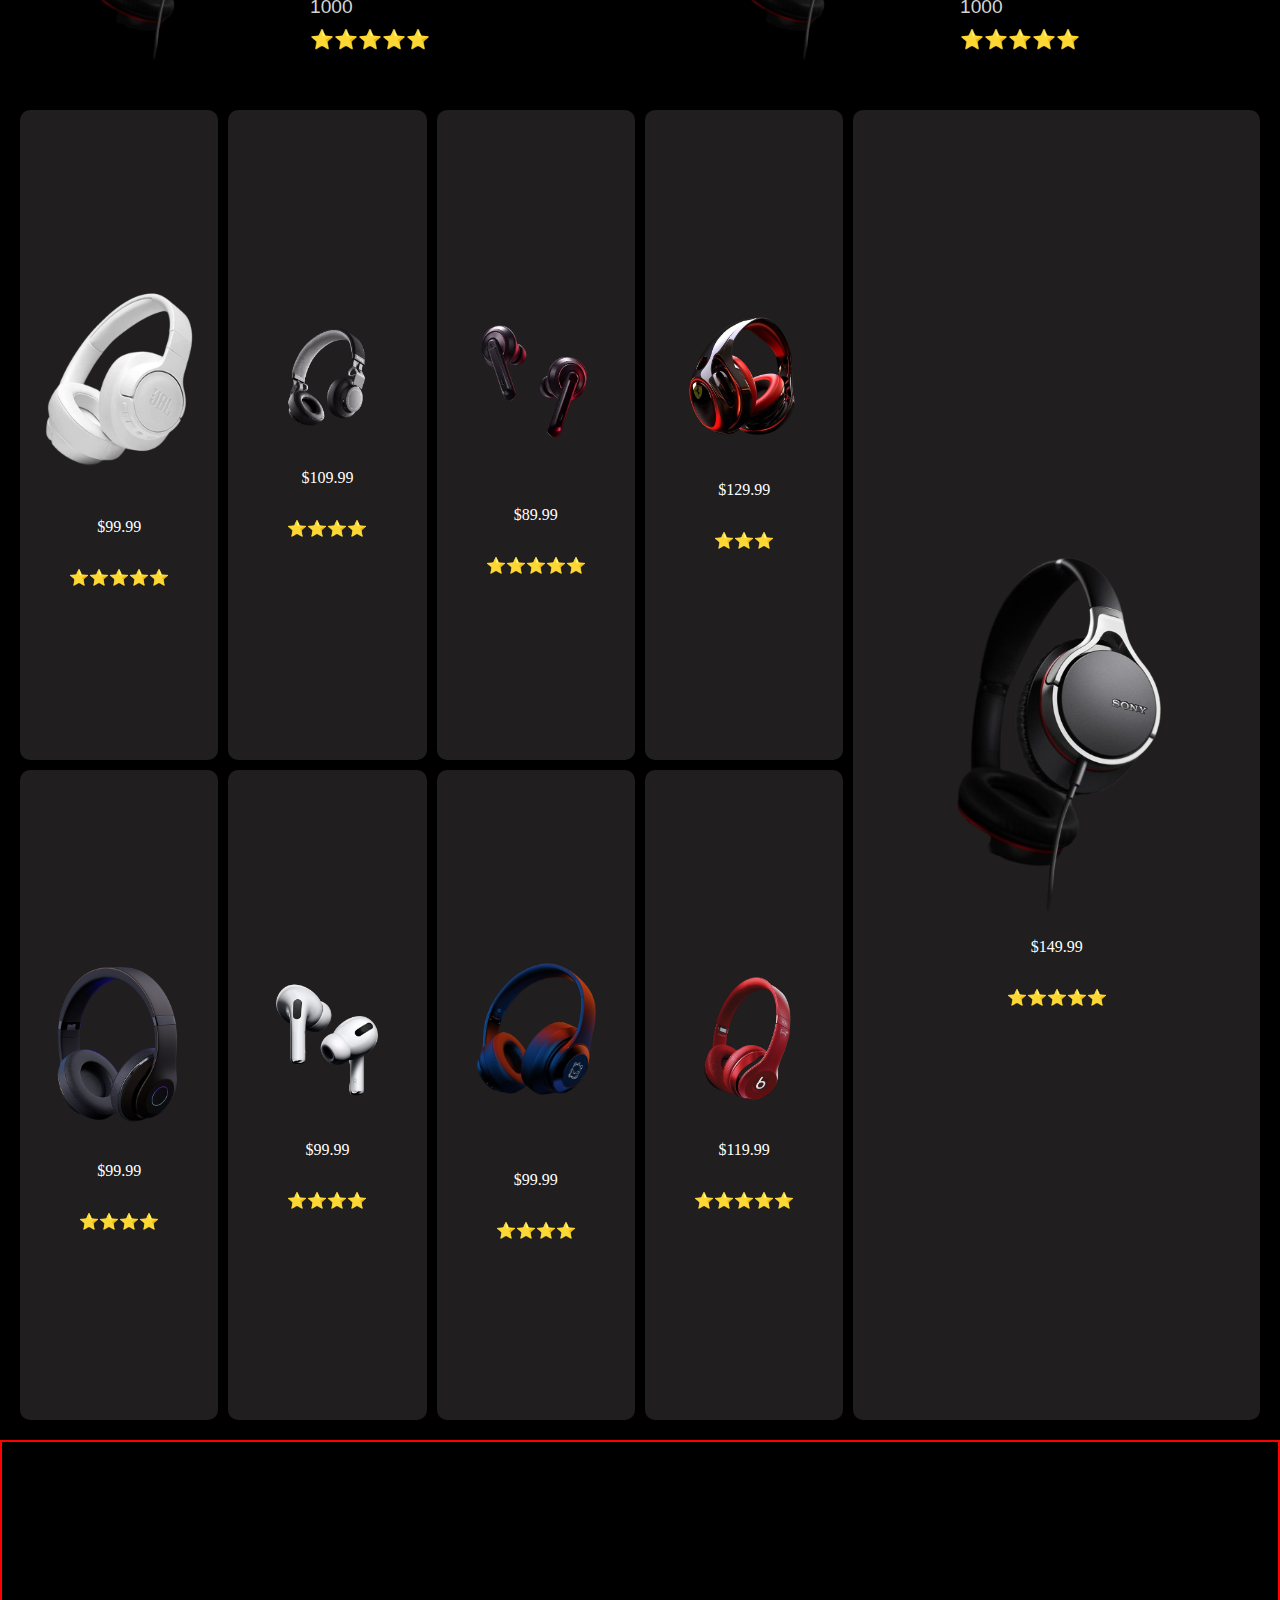
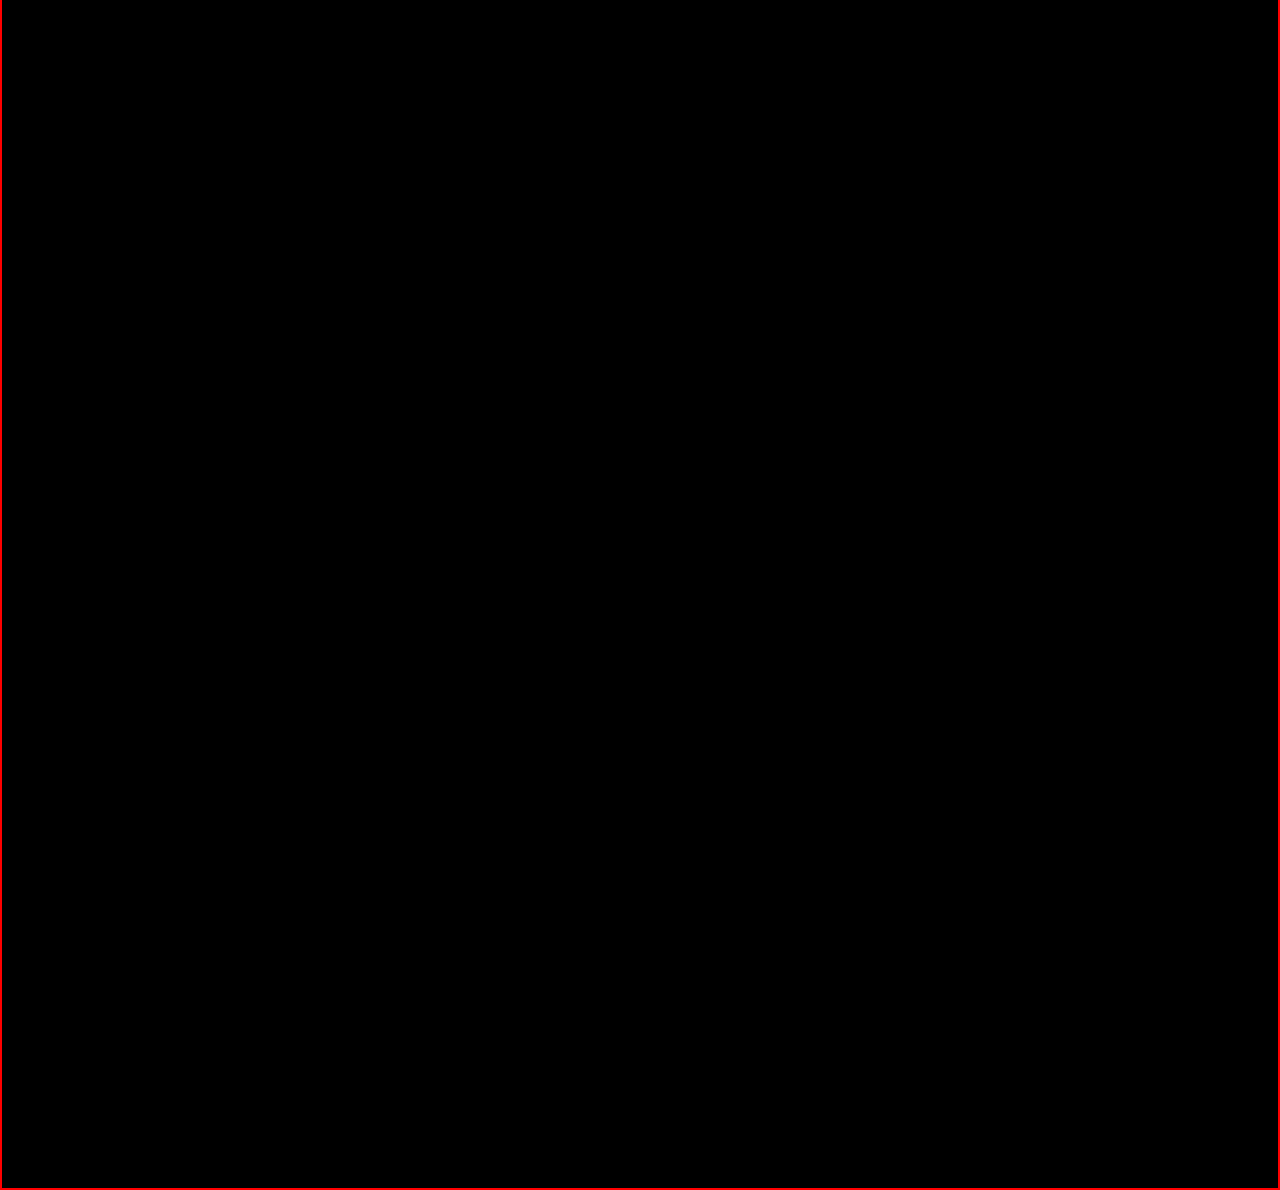
==== commit bea89326: "1.Change in image name  2.Change in container4 and container5    3. responsive web-page" ====
--- a/HTML/index.html
+++ b/HTML/index.html
@@ -13,26 +13,26 @@
     <div class="main-Container">
         <div class="background container1">
             <div class="navbar">
-            <div class="logo">
-                <img src="../Images/logo-no-background.png" alt="Logo">
-            </div>
-            <div class="toggle-btn" onclick="toggleNavbar()">
-                <span></span>
-                <span></span>
-                <span></span>
-            </div>
-            
-            <div class="navbar-contents">
-                <ul class="links">
-                    <li><a href="#">Home</a></li>
-                    <li><a href="#">Shop</a></li>
-                    <li><a href="#">Blog</a></li>
-                    <li><a href="#">About</a></li>
-                    <li><a href="#">Contact</a></li>
-                    <li><a href="#"><i class="fas fa-shopping-cart"></i> </a></li>
-                </ul>
-            </div>
-        </div>
+                <div class="logo">
+                    <img src="../Images/logo-no-background.png" alt="Logo">
+                </div>
+                <div class="toggle-btn" onclick="toggleNavbar()">
+                    <span></span>
+                    <span></span>
+                    <span></span>
+                </div>
+
+                <div class="navbar-contents">
+                    <ul class="links">
+                        <li><a href="#">Home</a></li>
+                        <li><a href="#">Shop</a></li>
+                        <li><a href="#">Blog</a></li>
+                        <li><a href="#">About</a></li>
+                        <li><a href="#">Contact</a></li>
+                        <li><a href="#"><i class="fas fa-shopping-cart"></i> </a></li>
+                    </ul>
+                </div>
+            </div>
             <div class="red-container">
 
             </div>
@@ -54,9 +54,7 @@
                 </div>
                 <div class="red-circle-container2">
                     <div class="image-earbud2 Animation-right-earbud">
-                        <img class="bouncing-image"
-                            src="../Images/Airpods-right-side-removebg-preview.png"
-                            alt="">
+                        <img class="bouncing-image" src="../Images/Airpods-right-side-removebg-preview.png" alt="">
                     </div>
                 </div>
             </div>
@@ -90,38 +88,121 @@
                 </ul>
             </div>
         </div>
+
         <div class="container4">
-            <!-- <div class="images">
-                <div class="slide box1">
-                    <img src="../Images/2014_IF_reward_Sony-removebg-preview.png" alt="">
-                </div>
-                <div class="slide box2">
-                    <img src="../Images/3D_Modeling_in_Cinema_4D_Masterclass-removebg-preview.png" alt="">
-                </div>
-                <div class="slide box3">
-                    <img src="../Images/download-removebg-preview.png" alt="">
-                </div>
-                <div class="slide box4">
-                    <img src="../Images/Ferrari_Headphones-removebg-preview.png" alt="">
-                </div>
-                <div class="slide box5">
-                    <img src="../Images/Products___Commercial_Photography_for_Lancashire__Manchester__Leeds__North_West__UK-removebg-preview.png" alt="">
-                </div>
-            </div> -->
+            <!-- First Row, First Column -->
+            <div class="cell">
+                <div class="red_box">
+                    <img class="animated-image" src="../Images/2014_IF_reward_Sony-removebg-preview.png" alt="Image 1">
+                </div>
+                <div class="box-content">
+                    <div class="options">
+                        <p class="Description">Experience crystal-clear sound and unbeatable comfort with our top-of-the-line earbuds—your perfect companion for music, calls, and more!</p>
+                        <button class="booking">Book Now</button>
+                        <button class="add-to-cart">Add to Cart</button>
+                        <p class="price">1000</p>
+                        <p class="rating">⭐⭐⭐⭐⭐</p>
+                    </div>
+                </div>
+            </div>
+        
+            <!-- First Row, Second Column -->
+            <div class="cell">
+                <div class="red_box">
+                    <img class="animated-image" src="../Images/2014_IF_reward_Sony-removebg-preview.png" alt="Image 2">
+                </div>
+                <div class="box-content">
+                    <div class="options">
+                        <p class="Description">Experience crystal-clear sound and unbeatable comfort with our top-of-the-line earbuds—your perfect companion for music, calls, and more!</p>
+                        <button class="booking">Book Now</button>
+                        <button class="add-to-cart">Add to Cart</button>
+                        <p class="price">1000</p>
+                        <p class="rating">⭐⭐⭐⭐⭐</p>
+                    </div>
+                </div>
+            </div>
+        
+            <!-- Second Row, First Column -->
+            <div class="cell">
+                <div class="red_box">
+                    <img class="animated-image" src="../Images/2014_IF_reward_Sony-removebg-preview.png" alt="Image 3">
+                </div>
+                <div class="box-content">
+                    <div class="options">
+                        <p class="Description">Experience crystal-clear sound and unbeatable comfort with our top-of-the-line earbuds—your perfect companion for music, calls, and more!</p>
+                        <button class="booking">Book Now</button>
+                        <button class="add-to-cart">Add to Cart</button>
+                        <p class="price">1000</p>
+                        <p class="rating">⭐⭐⭐⭐⭐</p>
+                    </div>
+                </div>
+            </div>
+        
+            <!-- Second Row, Second Column -->
+            <div class="cell">
+                <div class="red_box">
+                    <img class="animated-image" src="../Images/2014_IF_reward_Sony-removebg-preview.png" alt="Image 4">
+                </div>
+                <div class="box-content">
+                    <div class="options">
+                        <p class="Description">Experience crystal-clear sound and unbeatable comfort with our top-of-the-line earbuds—your perfect companion for music, calls, and more!</p>
+                        <button class="booking">Book Now</button>
+                        <button class="add-to-cart">Add to Cart</button>
+                        <p class="price">1000</p>
+                        <p class="rating">⭐⭐⭐⭐⭐</p>
+                    </div>
+                </div>
+            </div>
         </div>
         
         <!-- All materials -->
         <div class="container5">
-            <div class="materials">
-                <ul>
-                    <li><img src="../Images/2014_IF_reward_Sony-removebg-preview.png" alt=""></li>
-                    <li><img src="../Images/2014_IF_reward_Sony-removebg-preview.png" alt=""></li>
-                    <li><img src="../Images/2014_IF_reward_Sony-removebg-preview.png" alt=""></li>
-                    <li><img src="../Images/2014_IF_reward_Sony-removebg-preview.png" alt=""></li>
-                    <li><img src="../Images/2014_IF_reward_Sony-removebg-preview.png" alt=""></li>
-                    <li><img src="../Images/2014_IF_reward_Sony-removebg-preview.png" alt=""></li>
-                    <li><img src="../Images/2014_IF_reward_Sony-removebg-preview.png" alt=""></li>
-                </ul>
+            <div class="item">
+                <img src="../Images/White_Earbud.png" alt="Product 1">
+                <p class="price">$99.99</p>
+                <p class="rating">⭐⭐⭐⭐⭐</p>
+            </div>
+            <div class="item">
+                <img src="../Images/download-removebg-preview.png" alt="Product 2">
+                <p class="price">$109.99</p>
+                <p class="rating">⭐⭐⭐⭐</p>
+            </div>
+            <div class="item">
+                <img src="../Images/Premium_Earbuds_Concept-removebg-preview.png" alt="Product 3">
+                <p class="price">$89.99</p>
+                <p class="rating">⭐⭐⭐⭐⭐</p>
+            </div>
+            <div class="item">
+                <img src="../Images/Ferrari_Headphones-removebg-preview.png" alt="Product 4">
+                <p class="price">$129.99</p>
+                <p class="rating">⭐⭐⭐</p>
+            </div>
+            <div class="item">
+                <img src="../Images/3D_Modeling_in_Cinema_4D_Masterclass-removebg-preview.png" alt="Product 5">
+                <p class="price">$99.99</p>
+                <p class="rating">⭐⭐⭐⭐</p>
+            </div>
+            <div class="item">
+                <img src="../Images/Apple_AirPod_Pro-removebg-preview.png" alt="Product 5">
+                <p class="price">$99.99</p>
+                <p class="rating">⭐⭐⭐⭐</p>
+            </div>
+            <div class="item">
+                <img src="../Images/Product_Renders_Projects____Photos__videos__logos__illustrations_and_branding-removebg-preview.png"
+                    alt="Product 5">
+                <p class="price">$99.99</p>
+                <p class="rating">⭐⭐⭐⭐</p>
+            </div>
+            <div class="item">
+                <img src="../Images/Products___Commercial_Photography_for_Lancashire__Manchester__Leeds__North_West__UK-removebg-preview.png"
+                    alt="Product 6">
+                <p class="price">$119.99</p>
+                <p class="rating">⭐⭐⭐⭐⭐</p>
+            </div>
+            <div class="item span-rows">
+                <img src="../Images/2014_IF_reward_Sony-removebg-preview.png" alt="Product 7">
+                <p class="price">$149.99</p>
+                <p class="rating">⭐⭐⭐⭐⭐</p>
             </div>
         </div>
         <!-- All materials -->
--- a/CSS/style.css
+++ b/CSS/style.css
@@ -1,19 +1,34 @@
 body {
-    height: 700vh;
+    max-height: 2000vh;
     margin: 0;
     padding: 0;
     /* background-color: #000; */
 }
-
-.main-Container {
+html, body {
+    overflow-x: hidden;
+}
+
+/* Ensure no element causes overflow */
+* {
+    box-sizing: border-box;
+}
+
+img {
+    max-width: 150%;
+    height: auto;
+}
+
+/* .main-Container {
     display: grid;
-}
+} */
 
 .social-icons {
     position: absolute;
+    display:flex;
     bottom: 20px;
     right: 20px;
-    grid-area: 3 / 3;
+    justify-content: end;
+    align-items:end;
 }
 
 .social-icons a {
@@ -57,7 +72,7 @@
     width: 100%;
     height: 100%;
     border-radius: 50%;
-    box-shadow: 0 0 20px 5px rgb(255 255 255 / 40%);
+    box-shadow: 0 0 10px 3px rgb(255 255 255 / 20%);
     position: static;
     animation: rotate 1s forwards, scale 1s forwards;
     animation-delay: 0s, 1s;
@@ -96,11 +111,20 @@
     transition: 0.9s all ease-in-out;
 }
 
-.Animation-header {
-    transform: translateX(-800px);
-    transition: 1s all ease-in-out;
-}
-
+.TextPart.Animation-header h1 {
+    overflow: hidden;
+    animation: slideSide 1s ease-in-out forwards;
+}
+@keyframes slideSide {
+    from {
+        transform: translateX(-100%);
+        opacity: 0;
+    }
+    to {
+        transform: translateX(0);
+        opacity: 1;
+    }
+}
 .Animation-appear {
     opacity: 1;
     transform: translateX(0px);
@@ -147,38 +171,170 @@
     }
 }
 
-@media screen and (max-width: 600px) {
-
-    /* .links {
-        display:none;
-        position: fixed;
-        top: -15px;
-        right: 0;
-        bottom: 0;
-        width: 30%;
-        background-color: rgba(0, 0, 0, 0.5);
-        flex-direction: column;
-        align-items: self-start;
-        padding-left: 10px;
-        box-sizing: border-box;
-        z-index: 2;
-    }
-
-    .navbar .links {
-        transform: translateX(0);
-    }
-
-    .links li a {
-        display: block;
-        margin: 10px 0;
-        font-size: 16px;
-        line-height: 24px;
-        text-align: left;
-        cursor: pointer;
-    }
-    .links.active{
-        display:block;
-    } */
+.container1 {
+    display: grid;
+    grid-template-columns: 1fr 1fr 1fr;
+    grid-template-rows: 1fr 1fr 1fr;
+    height: 100vh;
+    background-color: #000;
+}
+
+h1 {
+    font-family: "Montserrat", sans-serif;
+    font-size: 3rem;
+    font-weight: 900;
+    text-transform: uppercase;
+    letter-spacing: 0.1em;
+    color: white;
+    text-shadow: 2px 2px 4px rgba(0, 0, 0, 0.2);
+    margin-bottom: 1rem;
+}
+
+.TextPart {
+    display: flex;
+    justify-content: center;
+    align-items: center;
+    text-align: center;
+    grid-column: 1;
+    grid-row: 2;
+    color: white;
+}
+
+.red-container {
+    grid-column: 2;
+    grid-row: 1 / 4;
+    background-color: red;
+    transform: skewX(328deg);
+    animation: glow 1.5s infinite alternate;
+}
+
+@keyframes glow {
+    0% {
+        box-shadow: 0 0 10px red;
+    }
+
+    100% {
+        box-shadow: 0 0 20px 5px red;
+    }
+}
+
+.image-HeadPhone {
+    position: absolute;
+    top: 50%;
+    left: 50%;
+    transform: translate(-50%, -50%);
+    animation: grow 1s forwards;
+
+}
+
+@keyframes grow {
+    0% {
+        transform: translate(-50%, -50%) scale(0.5);
+    }
+
+    100% {
+        transform: translate(-50%, -50%) scale(1);
+    }
+}
+
+.red-circle-container1 {
+    position: absolute;
+    bottom: 10px;
+    left: 50px;
+    transform: translateX(-50%);
+    width: 100px;
+    height: 100px;
+    border-radius: 50%;
+    background-color: red;
+    display: flex;
+    justify-content:right;
+    align-items: center;
+}
+
+.image-earbud1 img {
+    width: 80%;
+    height: auto;
+    border-radius: 50%;
+    animation: earbudSize 2s forwards;
+}
+
+.red-circle-container2 {
+    position: absolute;
+    top: 10px;
+    right: 10px;
+    width: 100px;
+    height: 100px;
+    border-radius: 50%;
+    background-color: red;
+    display: flex;
+    justify-content: center;
+    align-items: center;
+}
+
+.image-earbud2 img {
+    width: 90%;
+    height: auto;
+    border-radius: 50%;
+    animation: earbudSize 2s forwards;
+}
+
+@keyframes earbudSize {
+    0% {
+        transform:  scale(0) translateY(50%);
+        opacity: 0;
+    }
+
+    50% {
+        transform: scale(1) translateY(-10%);
+        opacity: 1;
+    }
+
+    100% {
+        transform: scale(1) translateY(0);
+        opacity: 1;
+    }
+}
+
+@keyframes bounce {
+    0% {
+        transform: translateY(0);
+    }
+
+    50% {
+        transform: translateY(-20px);
+    }
+
+    100% {
+        transform: translateY(0);
+    }
+}
+
+.bouncing-image {
+    animation-name: bounce;
+    animation-duration: 3s;
+    animation-iteration-count: infinite;
+    animation-timing-function: ease-in-out;
+}
+
+
+@media screen and (max-width: 1500px){
+    .red-circle-container2,
+    .red-circle-container1{
+        background-image: linear-gradient(to bottom, #f5f5f5, #000000);
+    }
+}
+@media screen and (max-width: 900px) {
+    .red-container {
+        display: none;
+    }
+    .red-circle-container2,
+    .red-circle-container1{
+        background-image: linear-gradient(red,red,red);
+    }
+}
+
+@media screen and (max-width: 680px) {
+
     .links {
         display: none;
         position: fixed;
@@ -215,7 +371,7 @@
         cursor: pointer;
         position: fixed;
         top: 20px;
-        right: 20px;
+        right: 30px;
         z-index: 3;
     }
 
@@ -239,174 +395,52 @@
     .toggle-btn.active span:nth-child(3) {
         transform: translateY(-10px) rotate(-45deg);
     }
-}
-
-@media screen and (max-width: 718px) {
-    .red-container {
-        display: none;
-    }
-}
-
-.container1 {
-    display: grid;
-    grid-template-columns: 1fr 1fr 1fr;
-    grid-template-rows: 1fr 1fr 1fr;
-    height: 100vh;
-    background-color: #000;
-}
-
-h1 {
-    font-family: "Montserrat", sans-serif;
-    font-size: 3rem;
-    font-weight: 900;
-    text-transform: uppercase;
-    letter-spacing: 0.1em;
-    color: white;
-    text-shadow: 2px 2px 4px rgba(0, 0, 0, 0.2);
-    margin-bottom: 1rem;
-}
-
-.TextPart {
-    display: flex;
-    justify-content: center;
-    align-items: center;
-    text-align: center;
-    grid-column: 1;
-    grid-row: 2;
-    color: white;
-}
-
-.red-container {
-    grid-column: 2;
-    grid-row: 1 / 4;
-    background-color: red;
-    transform: skewX(328deg);
-    animation: glow 1.5s infinite alternate;
-}
-
-@keyframes glow {
-    0% {
-        box-shadow: 0 0 10px red;
-    }
-
-    100% {
-        box-shadow: 0 0 30px 10px red;
-    }
-}
-
-.image-HeadPhone {
-    position: absolute;
-    top: 50%;
-    left: 50%;
-    transform: translate(-50%, -50%);
-    animation: grow 1s forwards;
-}
-
-@keyframes grow {
-    0% {
-        transform: translate(-50%, -50%) scale(0.5);
-    }
-
-    100% {
-        transform: translate(-50%, -50%) scale(1);
-    }
-}
-
-.red-circle-container1 {
-    position: absolute;
-    bottom: 10px;
-    left: 10%;
-    transform: translateX(-50%);
-    width: 100px;
-    height: 100px;
-    border-radius: 50%;
-    background-color: red;
-    display: flex;
-    justify-content: center;
-    align-items: center;
-}
-
-.image-earbud1 img {
-    width: 80%;
-    height: auto;
-    border-radius: 50%;
-}
-
-.red-circle-container2 {
-    position: absolute;
-    top: 10px;
-    right: 10px;
-    width: 100px;
-    height: 100px;
-    border-radius: 50%;
-    background-color: red;
-    display: flex;
-    justify-content: center;
-    align-items: center;
-}
-
-.image-earbud2 img {
-    width: 90%;
-    height: auto;
-    border-radius: 50%;
-}
-
-@keyframes earbudSize {
-    0% {
-        transform: scale(0) translateY(50%);
-        opacity: 0;
-    }
-
-    50% {
-        transform: scale(1) translateY(-10%);
-        opacity: 1;
-    }
-
-    100% {
-        transform: scale(1) translateY(0);
-        opacity: 1;
-    }
-}
-.Animation-left-earbud {
-    animation: earbudSize 1s forwards;
-    animation-delay: 0.5s;
-}
-
-.Animation-right-earbud {
-    animation: earbudSize 1s forwards;
-    animation-delay: 1s;
-}
-.Animation-left-earbud.active {
-    animation: none;
-}
-
-.Animation-right-earbud.active {
-    animation: none;
-}
-
-@keyframes bounce {
-    0% {
-        transform: translateY(0);
-    }
-
-    50% {
-        transform: translateY(-20px);
-    }
-
-    100% {
-        transform: translateY(0);
-    }
-}
-
-.bouncing-image {
-    animation-name: bounce;
-    animation-duration: 3s;
-    animation-iteration-count: infinite;
-    animation-timing-function: ease-in-out;
+
+    .container1{
+        display:grid;
+        grid-template-columns: 1fr;
+        grid-template-rows:1fr;
+    }
+    
+    .TextPart{
+        grid-row: 1/2;
+        grid-column: 1/2;
+        margin-bottom:60vh;
+    }
+    .TextPart.Animation-header h1 {
+        overflow: hidden;
+        animation: slideDown 1s ease-in-out forwards;
+    }
+    @keyframes slideDown {
+        from {
+            transform: translateY(-100%);
+            opacity: 0;
+        }
+        to {
+            transform: translateY(0);
+            opacity: 1;
+        }
+    }
+
+    .image-HeadPhone {
+        display: flex;
+        justify-content: center;
+        align-items: center;
+        height: 100%; 
+    }
+    
+    .image-HeadPhone {
+        text-align: center;
+    }
+    
+    .image-HeadPhone img {
+        display: inline-block;
+    }
+    
 }
 
 .container3 {
-    height: 15vh;
+    min-height: 15vh;
     /* border:2px solid red; */
     background-color: #212529;
     display: flex;
@@ -444,6 +478,10 @@
     color: #ffffff; 
 }
 
+.feature i{
+    color:red;
+}
+
 @media screen and (max-width: 768px) {
     .container3 {
         flex-direction: column;
@@ -461,24 +499,310 @@
     }
 }
 
-.container4{
-    height:100vh;
-    border:2px solid black;
-    background-color:black;
-}
-
-
-
-.container5{
-    height:100vh;
-    border:2px solid black;
-    background-color:black;
+@media screen  and (max-width:465px){
+    .feature {
+        flex-basis: 50%;
+    }
+
+    .contents ul {
+        list-style-type: none;
+        padding: 0;
+        margin: 0;
+        display: grid;
+        grid-template-columns: repeat(2, 1fr);
+        grid-template-rows: repeat(2, 1fr);
+        gap: 10px;
+    }
+
+}
+
+.container4 {
+    display: grid;
+    background-color: black;
+    grid-template-columns: repeat(2, 1fr);
+    grid-template-rows: repeat(2, 1fr);
+    gap: 20px; 
+    min-height:50vh;
+}
+
+.cell {
+    display: flex;
+    flex-direction: row;
+    /* border:2px solid green; */
+    justify-content: center;
+    align-items: center;
+    text-align:start;
+    font-size: 1rem;
+    color: white;
+    font-family: 'Georgia', 'Times New Roman', serif;
+}
+
+.red_box, .box-content {
+    flex: 1;
+    padding: 10px; 
+}
+.red_box {
+    display: flex;
+    justify-content: center;
+    height: 100px;  
+    max-width: 160px;   
+    border-radius: 10px;
+    align-items: center;
+    background-color: red;
+    margin-left: 80px;
+    margin-right:50px;
+    margin-bottom: 2px;
+    position: relative;
+}
+
+.animated-image {
+    max-width: 120%; 
+    height: auto;
+    position: absolute;
+    animation: EarBud_animation 1s forwards;
+}
+
+
+.box-content{
+    display: flex;
+    flex-direction: column;
+    justify-content: center;
+    padding: 20px; 
+    font-family: 'Arial', sans-serif; 
+    box-shadow: 0 4px 8px rgba(0, 0, 0, 0.1);
+}
+
+.options .Description,
+.options .price {
+    margin-bottom: 10px; 
+    color: #d3d3d3;
+    font-size: 1.2rem; 
+}
+
+.booking, .add-to-cart {
+    margin: 5px 0; 
+    background-color: #58cede;
+    border: none;
+    padding: 10px;
+    border-radius: 5px; 
+    cursor: pointer; 
+    transition: background-color 0.3s ease, box-shadow 0.3s ease; 
+    animation: glow_button 2s forwards; 
+}
+
+
+@keyframes glow_button {
+    0% {
+        box-shadow: 0 0 10px #58cede; 
+    }
+    100% {
+        box-shadow: 0 0 5px #58cede, 0 0 10px #58cede; 
+    }
+}
+.booking:hover, .add-to-cart:hover {
+    background-color: #84dbe6;
+}
+
+.options  .rating {
+    margin-top: 10px;
+    font-size: 1.2rem; 
+    color: white; 
+}
+
+.options p{
+    color:white;
+}
+
+
+@keyframes EarBud_animation {
+    0% {
+        transform: scale(0) translateY(50%);
+        opacity: 0;
+    }
+
+    50% {
+        transform: scale(1) translateY(-10%);
+        opacity: 1;
+    }
+
+    100% {
+        transform: scale(1) translateY(0);
+        opacity: 1;
+    }
+}
+
+@media screen and (max-width:900px) {
+    .container4{
+        display:grid;
+        grid-template-columns: 1fr;
+        grid-template-rows: 1fr;
+    }
+}
+
+@media screen and (max-width:600px){
+    .box-content .Description{
+        display:none;
+    }
+}
+
+@media screen and (max-width:500px){
+    .animated-image{
+        max-width:180%;
+    }
+}
+
+.container5 {
+    display: grid;
+    grid-template-columns: repeat(6, 1fr);
+    grid-template-rows: repeat(2, 1fr);
+    gap: 10px;
+    min-height: 150vh;
+    background-color: black;
+    padding: 20px;
+}
+
+.item {
+    background-color: rgb(32, 30, 30);
+    display: flex;
+    flex-direction: column;
+    align-items: center;
+    justify-content: center;
+    padding: 10px;
+    border-radius: 10px;
+    box-shadow: 0 4px 8px rgba(0, 0, 0, 0.2);
+}
+
+.item img {
+    width: 100%;
+    height: auto;
+    max-width: 150px;
+    margin-bottom: 10px;
+}
+
+.item .price,
+.item .rating {
+    font-size: 1rem;
+    text-align: center;
+}
+
+.item .price{
+    color:white;
+}
+
+.item .rating {
+    color: gold;
+}
+
+.item img:hover{
+    animation: grow_img 2s forwards;
+}
+
+@keyframes grow_img{
+    0%{
+        transform: scale(1);
+    }
+    50%{
+        transform: scale(2);
+    }
+    100%{
+        transform: scale(1);
+    }
+}
+
+.item:nth-child(1),
+.item:nth-child(2),
+.item:nth-child(3),
+.item:nth-child(4),
+.item:nth-child(5),
+.item:nth-child(6),
+.item:nth-child(7),
+.item:nth-child(8) {
+    grid-column: span 1;
+}
+
+.item:nth-child(9) {
+    grid-column: 5 / 7;
+    grid-row: 1 / 3;
+}
+
+.item:nth-child(9) img{
+    max-width: 300px;   
+}
+
+.item:nth-child(2) img{
+    max-width: 600px;
+}
+
+@media screen and (max-width: 1000px){
+    .container5 {
+        grid-template-columns: 1fr 1fr 1fr;
+        grid-template-rows: repeat(4, 1fr);
+    }
+
+    .item:nth-child(1),
+    .item:nth-child(2),
+    .item:nth-child(3),
+    .item:nth-child(4),
+    .item:nth-child(5),
+    .item:nth-child(6),
+    .item:nth-child(7),
+    .item:nth-child(9) {
+        grid-column: span 1;
+    }
+    .item:nth-child(8){
+        grid-row:4/5;
+        grid-column: 1/4;
+    }
+}
+
+@media screen and (max-width: 768px) {
+    .container5 {
+        grid-template-columns: 1fr 1fr;
+        grid-template-rows: repeat(5, 1fr);
+    }
+
+    .item:nth-child(1),
+    .item:nth-child(2),
+    .item:nth-child(3),
+    .item:nth-child(4),
+    .item:nth-child(5),
+    .item:nth-child(6),
+    .item:nth-child(7),
+    .item:nth-child(8),
+    .item:nth-child(9) {
+        grid-column: span 1;
+    }
+}
+
+@media screen and (max-width: 480px) {
+    .container5 {
+        grid-template-columns: 1fr;
+        grid-template-rows: repeat(9, 1fr);
+    }
+
+    .item:nth-child(1),
+    .item:nth-child(2),
+    .item:nth-child(3),
+    .item:nth-child(4),
+    .item:nth-child(5),
+    .item:nth-child(6),
+    .item:nth-child(7),
+    .item:nth-child(8) {
+        grid-column: span 1;
+        grid-row: span 1;
+    }
+
+    .item:nth-child(9){
+        grid-row:1/2;
+        grid-column:1/2;
+    }
 }
 
 
 .container6{
-    height:100vh;
+    height:150vh;
     border:2px solid red;
     background-color:black;
 }
 
+
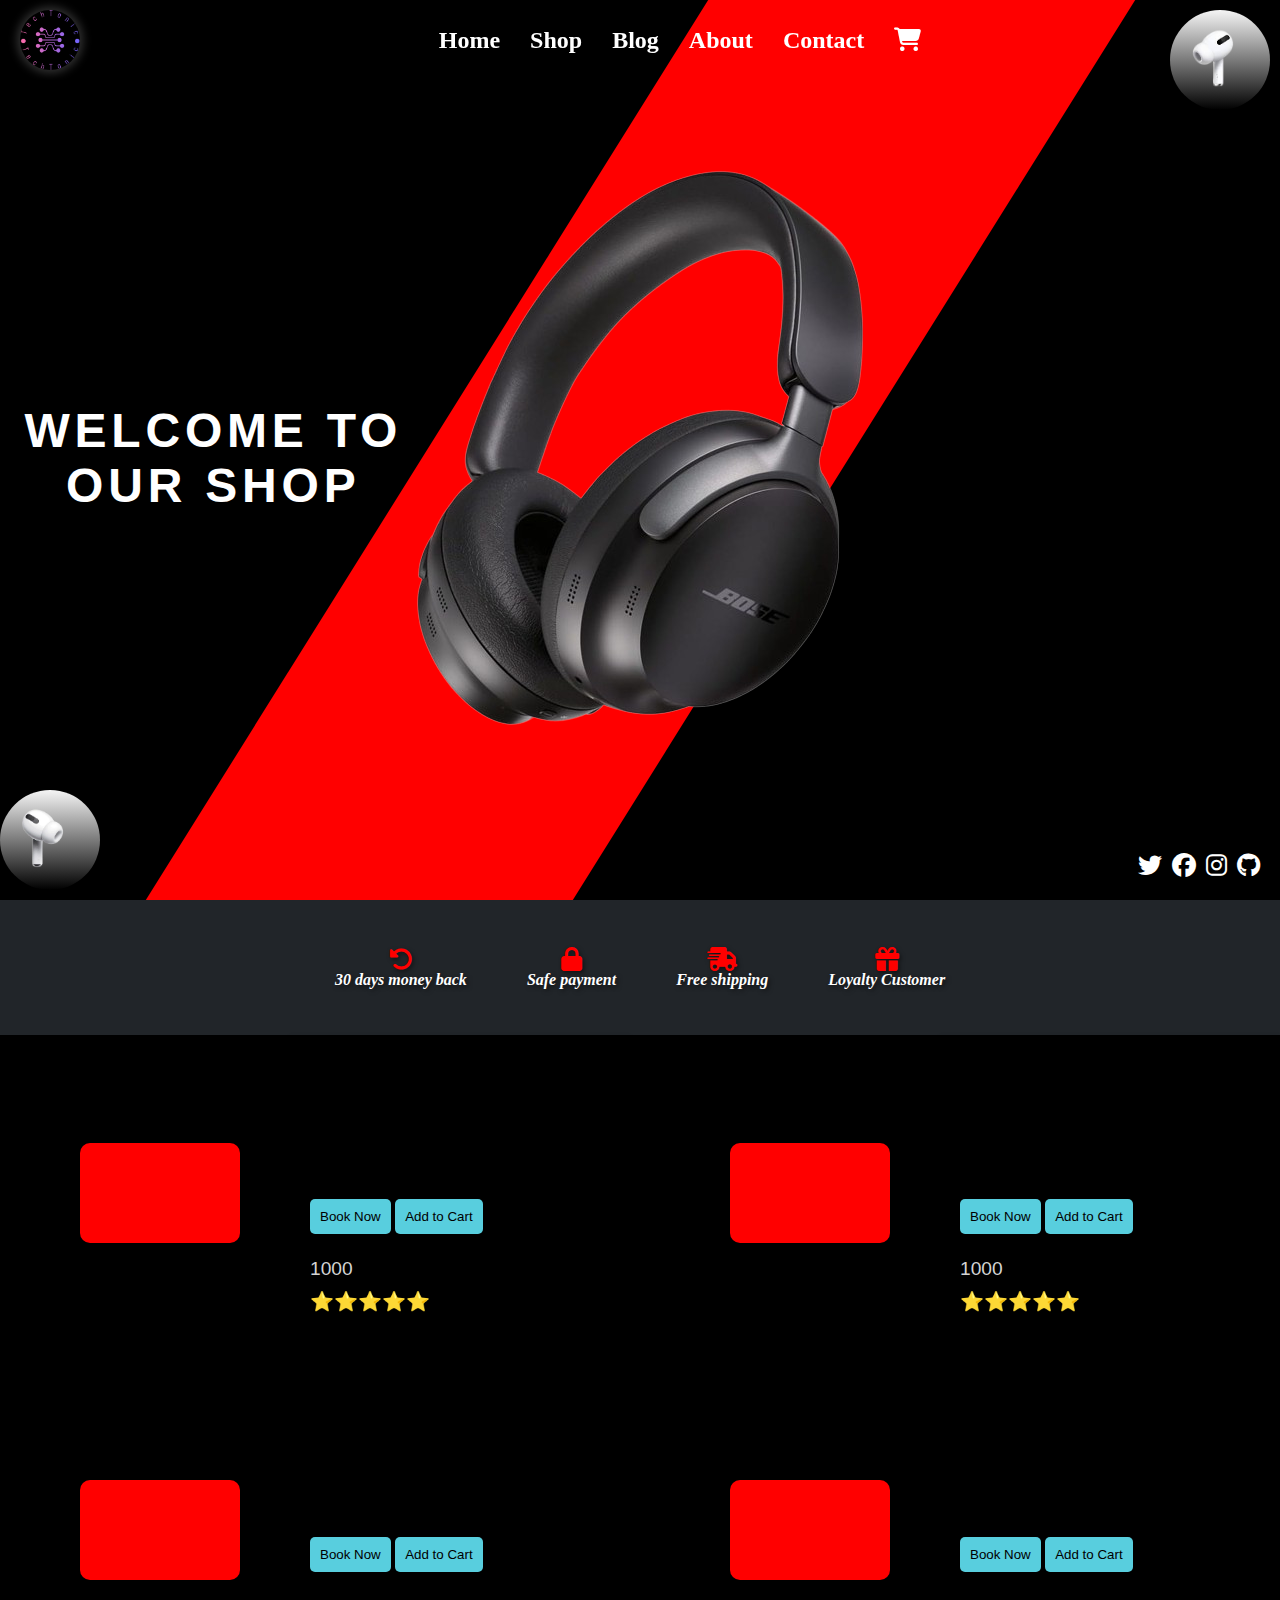
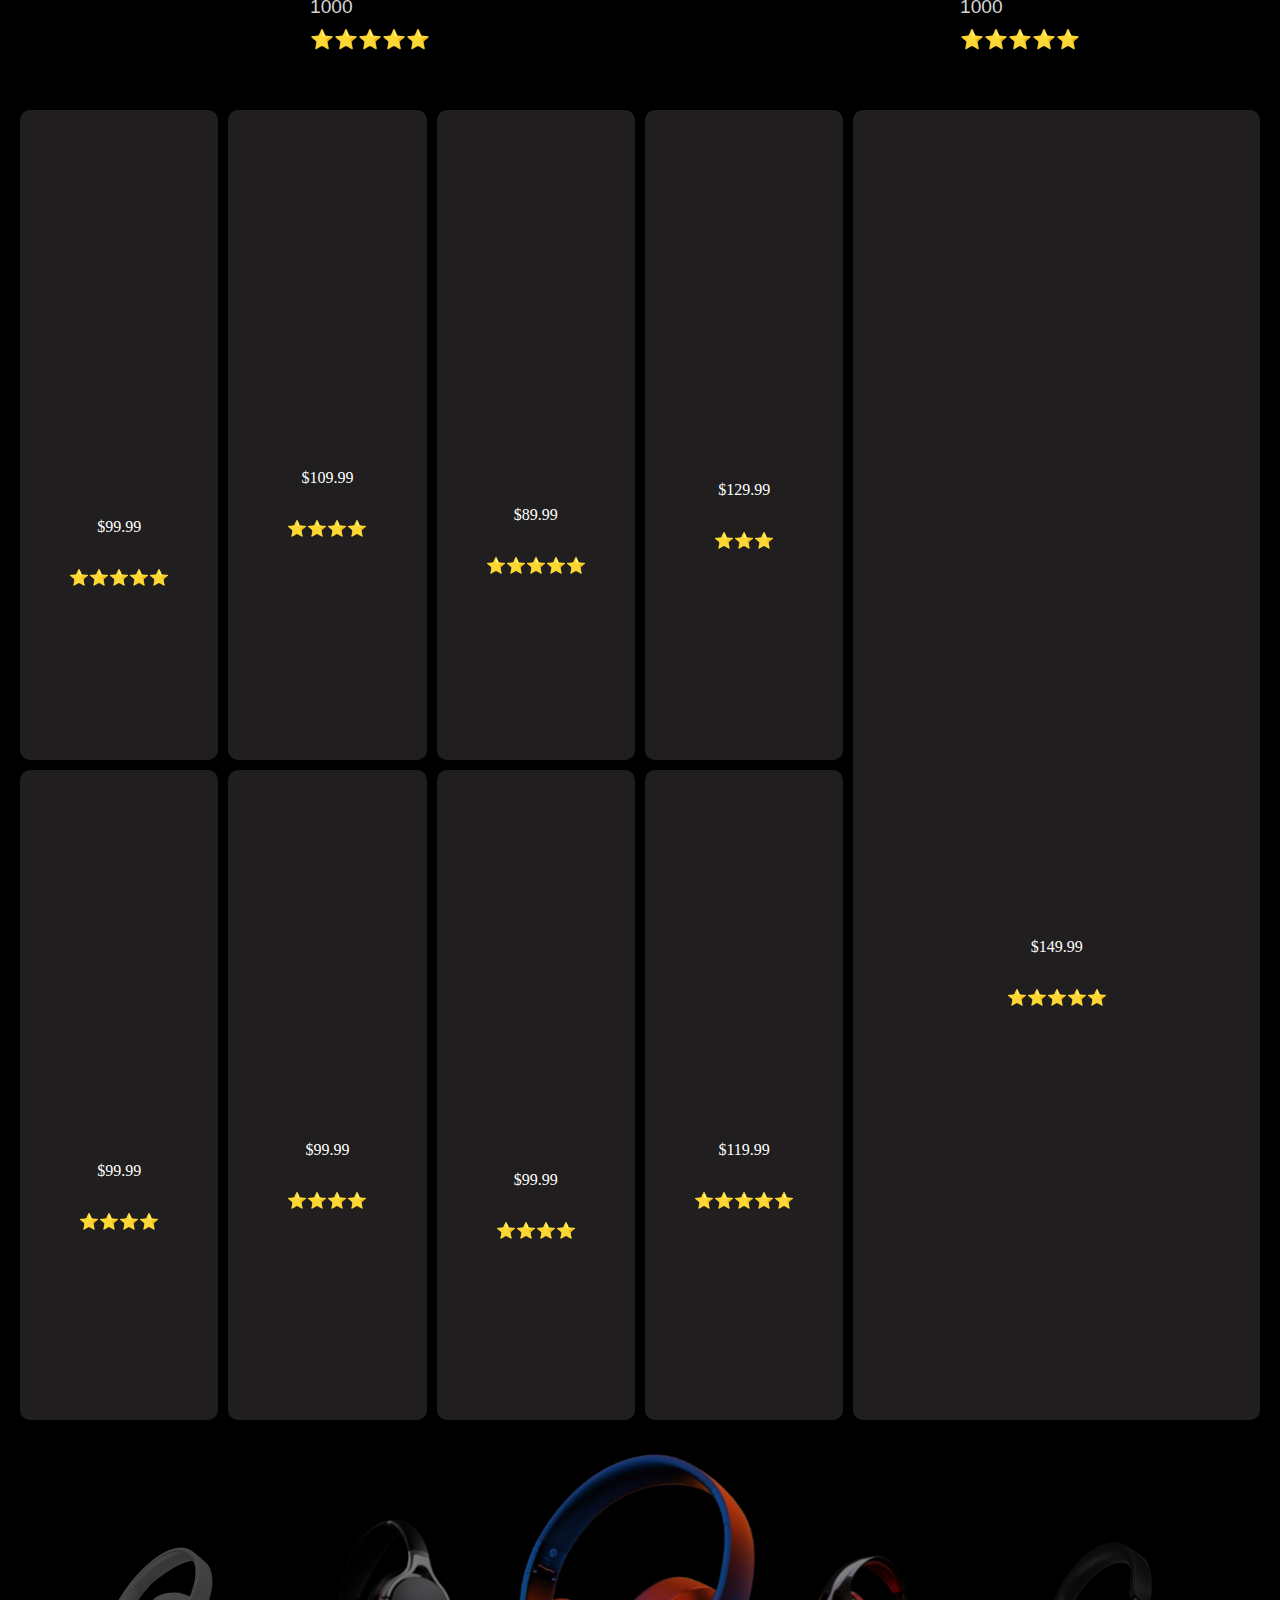
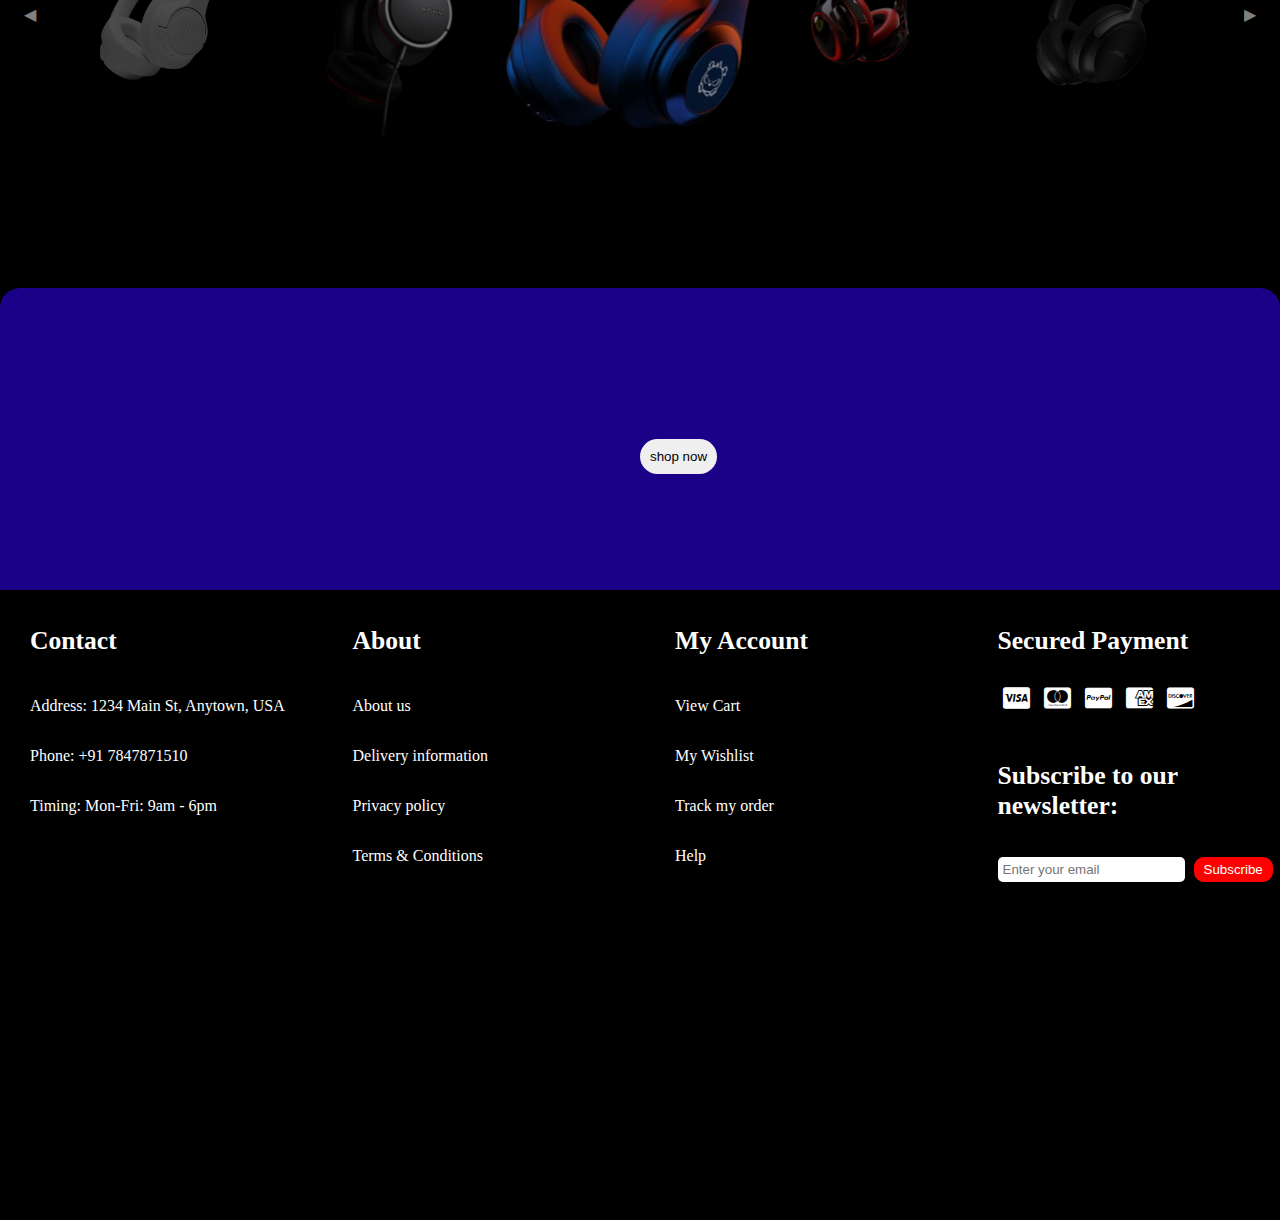
==== commit 8bccf752: "1.Responsive image slider 2.Container7 material part  3.Information Part" ====
--- a/HTML/index.html
+++ b/HTML/index.html
@@ -97,15 +97,16 @@
                 </div>
                 <div class="box-content">
                     <div class="options">
-                        <p class="Description">Experience crystal-clear sound and unbeatable comfort with our top-of-the-line earbuds—your perfect companion for music, calls, and more!</p>
-                        <button class="booking">Book Now</button>
-                        <button class="add-to-cart">Add to Cart</button>
-                        <p class="price">1000</p>
-                        <p class="rating">⭐⭐⭐⭐⭐</p>
-                    </div>
-                </div>
-            </div>
-        
+                        <p class="Description">Experience crystal-clear sound and unbeatable comfort with our
+                            top-of-the-line earbuds—your perfect companion for music, calls, and more!</p>
+                        <button class="booking">Book Now</button>
+                        <button class="add-to-cart">Add to Cart</button>
+                        <p class="price">1000</p>
+                        <p class="rating">⭐⭐⭐⭐⭐</p>
+                    </div>
+                </div>
+            </div>
+
             <!-- First Row, Second Column -->
             <div class="cell">
                 <div class="red_box">
@@ -113,15 +114,16 @@
                 </div>
                 <div class="box-content">
                     <div class="options">
-                        <p class="Description">Experience crystal-clear sound and unbeatable comfort with our top-of-the-line earbuds—your perfect companion for music, calls, and more!</p>
-                        <button class="booking">Book Now</button>
-                        <button class="add-to-cart">Add to Cart</button>
-                        <p class="price">1000</p>
-                        <p class="rating">⭐⭐⭐⭐⭐</p>
-                    </div>
-                </div>
-            </div>
-        
+                        <p class="Description">Experience crystal-clear sound and unbeatable comfort with our
+                            top-of-the-line earbuds—your perfect companion for music, calls, and more!</p>
+                        <button class="booking">Book Now</button>
+                        <button class="add-to-cart">Add to Cart</button>
+                        <p class="price">1000</p>
+                        <p class="rating">⭐⭐⭐⭐⭐</p>
+                    </div>
+                </div>
+            </div>
+
             <!-- Second Row, First Column -->
             <div class="cell">
                 <div class="red_box">
@@ -129,15 +131,16 @@
                 </div>
                 <div class="box-content">
                     <div class="options">
-                        <p class="Description">Experience crystal-clear sound and unbeatable comfort with our top-of-the-line earbuds—your perfect companion for music, calls, and more!</p>
-                        <button class="booking">Book Now</button>
-                        <button class="add-to-cart">Add to Cart</button>
-                        <p class="price">1000</p>
-                        <p class="rating">⭐⭐⭐⭐⭐</p>
-                    </div>
-                </div>
-            </div>
-        
+                        <p class="Description">Experience crystal-clear sound and unbeatable comfort with our
+                            top-of-the-line earbuds—your perfect companion for music, calls, and more!</p>
+                        <button class="booking">Book Now</button>
+                        <button class="add-to-cart">Add to Cart</button>
+                        <p class="price">1000</p>
+                        <p class="rating">⭐⭐⭐⭐⭐</p>
+                    </div>
+                </div>
+            </div>
+
             <!-- Second Row, Second Column -->
             <div class="cell">
                 <div class="red_box">
@@ -145,16 +148,17 @@
                 </div>
                 <div class="box-content">
                     <div class="options">
-                        <p class="Description">Experience crystal-clear sound and unbeatable comfort with our top-of-the-line earbuds—your perfect companion for music, calls, and more!</p>
-                        <button class="booking">Book Now</button>
-                        <button class="add-to-cart">Add to Cart</button>
-                        <p class="price">1000</p>
-                        <p class="rating">⭐⭐⭐⭐⭐</p>
-                    </div>
-                </div>
-            </div>
-        </div>
-        
+                        <p class="Description">Experience crystal-clear sound and unbeatable comfort with our
+                            top-of-the-line earbuds—your perfect companion for music, calls, and more!</p>
+                        <button class="booking">Book Now</button>
+                        <button class="add-to-cart">Add to Cart</button>
+                        <p class="price">1000</p>
+                        <p class="rating">⭐⭐⭐⭐⭐</p>
+                    </div>
+                </div>
+            </div>
+        </div>
+
         <!-- All materials -->
         <div class="container5">
             <div class="item">
@@ -207,11 +211,80 @@
         </div>
         <!-- All materials -->
         <div class="container6">
-
-        </div>
+            <div class="slider">
+                <button id="left-button">&#9664;</button>
+                <div class="image-container">
+                    <div class="image-wrapper" id="image1">
+                        <img src="../Images/White_Earbud.png" alt="Image 1">
+                    </div>
+                    <div class="image-wrapper" id="image2">
+                        <img src="../Images/2014_IF_reward_Sony-removebg-preview.png" alt="Image 2">
+                    </div>
+                    <div class="image-wrapper" id="image3">
+                        <img src="../Images/Product_Renders_Projects____Photos__videos__logos__illustrations_and_branding-removebg-preview.png"
+                            alt="Image 3">
+                    </div>
+                    <div class="image-wrapper" id="image4">
+                        <img src="../Images/Ferrari_Headphones-removebg-preview.png" alt="Image 4">
+                    </div>
+                    <div class="image-wrapper " id="image5">
+                        <img src="../Images/Bose_NEW_QuietComfort_Ultra_Wireless_Noise_Cancelling_Headphones_with_Spatial_Audio-removebg-preview.png" alt="Image 5">
+                    </div>
+                </div>
+                <button id="right-button">&#9654;</button>
+            </div>
+        </div>
+        
+        <!-- materials -->
+        <div class="container7">
+            <div class="background_red">
+                <div class="image7">
+                    <img class="above_image animated_image" src="../Images/download-removebg-preview.png" alt="">
+                </div>
+                <div class="box7-contents">
+                    <p class="description7">You Love it's sound</p>
+                    <button class="button7" type="button">shop now</button>
+                </div>
+            </div>
+        </div>
+
         <!-- Information -->
-        <div class="container7">
-
+        <div class="container8">
+            <div class="contact_information">
+                <p class="contact">Contact</p>
+                <p class="address">Address: 1234 Main St, Anytown, USA</p>
+                <p class="phone">Phone: +91 7847871510</p>
+                <p class="hours">Timing: Mon-Fri: 9am - 6pm</p>
+            </div>
+            <div class="About">
+                <p class="about">About</p>
+                <p class="about_us"><a href="#">About us</a></p>
+                <p class="delivery"><a href="#">Delivery information</a></p>
+                <p class="privacy"><a href="#">Privacy policy</a></p>
+                <p class="Terms"><a href="#">Terms & Conditions</a></p>
+            </div>
+            <div class="My_Account">
+                <p class="account">My Account</p>
+                <p class="view_cart"><a href="#">View Cart</a></p>
+                <p class="my_wishlist"><a href="#">My Wishlist</a></p>
+                <p class="track"><a href="#">Track my order</a></p>
+                <p class="help"><a href="#">Help</a></p>
+            </div>
+            <div class="Secured_Payments">
+                <p class="payment">Secured Payment</p>
+                <div class="payment_icons">
+                    <i class="fab fa-cc-visa"></i>
+                    <i class="fab fa-cc-mastercard"></i>
+                    <i class="fab fa-cc-paypal"></i>
+                    <i class="fab fa-cc-amex"></i>
+                    <i class="fab fa-cc-discover"></i>
+                </div>
+                <div class="subscription_form">
+                    <p>Subscribe to our newsletter:</p>
+                    <input type="email" placeholder="Enter your email" />
+                    <button>Subscribe</button>
+                </div>
+            </div>
         </div>
     </div>
 
--- a/CSS/style.css
+++ b/CSS/style.css
@@ -2,13 +2,13 @@
     max-height: 2000vh;
     margin: 0;
     padding: 0;
-    /* background-color: #000; */
-}
-html, body {
+}
+
+html,
+body {
     overflow-x: hidden;
 }
 
-/* Ensure no element causes overflow */
 * {
     box-sizing: border-box;
 }
@@ -18,17 +18,14 @@
     height: auto;
 }
 
-/* .main-Container {
-    display: grid;
-} */
 
 .social-icons {
     position: absolute;
-    display:flex;
+    display: flex;
     bottom: 20px;
     right: 20px;
     justify-content: end;
-    align-items:end;
+    align-items: end;
 }
 
 .social-icons a {
@@ -65,7 +62,6 @@
 .logo {
     width: 60px;
     height: 60px;
-    /* display: flex; */
 }
 
 .logo img {
@@ -115,16 +111,19 @@
     overflow: hidden;
     animation: slideSide 1s ease-in-out forwards;
 }
+
 @keyframes slideSide {
     from {
         transform: translateX(-100%);
         opacity: 0;
     }
+
     to {
         transform: translateX(0);
         opacity: 1;
     }
 }
+
 .Animation-appear {
     opacity: 1;
     transform: translateX(0px);
@@ -224,7 +223,6 @@
     left: 50%;
     transform: translate(-50%, -50%);
     animation: grow 1s forwards;
-
 }
 
 @keyframes grow {
@@ -247,7 +245,7 @@
     border-radius: 50%;
     background-color: red;
     display: flex;
-    justify-content:right;
+    justify-content: right;
     align-items: center;
 }
 
@@ -255,7 +253,6 @@
     width: 80%;
     height: auto;
     border-radius: 50%;
-    animation: earbudSize 2s forwards;
 }
 
 .red-circle-container2 {
@@ -275,12 +272,16 @@
     width: 90%;
     height: auto;
     border-radius: 50%;
+}
+
+.image-earbud1,
+.image-earbud2 {
     animation: earbudSize 2s forwards;
 }
 
 @keyframes earbudSize {
     0% {
-        transform:  scale(0) translateY(50%);
+        transform: scale(0) translateY(50%);
         opacity: 0;
     }
 
@@ -310,26 +311,26 @@
 }
 
 .bouncing-image {
-    animation-name: bounce;
-    animation-duration: 3s;
-    animation-iteration-count: infinite;
-    animation-timing-function: ease-in-out;
-}
-
-
-@media screen and (max-width: 1500px){
+    animation: bounce 4s infinite ease-in-out;
+}
+
+
+@media screen and (max-width: 1500px) {
+
     .red-circle-container2,
-    .red-circle-container1{
+    .red-circle-container1 {
         background-image: linear-gradient(to bottom, #f5f5f5, #000000);
     }
 }
+
 @media screen and (max-width: 900px) {
     .red-container {
         display: none;
     }
+
     .red-circle-container2,
-    .red-circle-container1{
-        background-image: linear-gradient(red,red,red);
+    .red-circle-container1 {
+        background-image: linear-gradient(red, red, red);
     }
 }
 
@@ -396,26 +397,29 @@
         transform: translateY(-10px) rotate(-45deg);
     }
 
-    .container1{
-        display:grid;
+    .container1 {
+        display: grid;
         grid-template-columns: 1fr;
-        grid-template-rows:1fr;
-    }
-    
-    .TextPart{
+        grid-template-rows: 1fr;
+    }
+
+    .TextPart {
         grid-row: 1/2;
         grid-column: 1/2;
-        margin-bottom:60vh;
-    }
+        margin-bottom: 60vh;
+    }
+
     .TextPart.Animation-header h1 {
         overflow: hidden;
         animation: slideDown 1s ease-in-out forwards;
     }
+
     @keyframes slideDown {
         from {
             transform: translateY(-100%);
             opacity: 0;
         }
+
         to {
             transform: translateY(0);
             opacity: 1;
@@ -426,22 +430,21 @@
         display: flex;
         justify-content: center;
         align-items: center;
-        height: 100%; 
-    }
-    
+        height: 100%;
+    }
+
     .image-HeadPhone {
         text-align: center;
     }
-    
+
     .image-HeadPhone img {
         display: inline-block;
     }
-    
+
 }
 
 .container3 {
     min-height: 15vh;
-    /* border:2px solid red; */
     background-color: #212529;
     display: flex;
     justify-content: space-around;
@@ -457,14 +460,14 @@
     display: flex;
 }
 
-.contents ul li{
+.contents ul li {
     display: flex;
     align-items: center;
     flex-direction: column;
     margin: 0 30px;
 }
 
-.contents ul li i{
+.contents ul li i {
     font-size: 1.5rem;
 }
 
@@ -475,11 +478,11 @@
     text-align: center;
     font-family: 'Georgia', 'Times New Roman', serif;
     font-style: italic;
-    color: #ffffff; 
-}
-
-.feature i{
-    color:red;
+    color: #ffffff;
+}
+
+.feature i {
+    color: red;
 }
 
 @media screen and (max-width: 768px) {
@@ -499,7 +502,7 @@
     }
 }
 
-@media screen  and (max-width:465px){
+@media screen and (max-width:465px) {
     .feature {
         flex-basis: 50%;
     }
@@ -521,98 +524,120 @@
     background-color: black;
     grid-template-columns: repeat(2, 1fr);
     grid-template-rows: repeat(2, 1fr);
-    gap: 20px; 
-    min-height:50vh;
+    gap: 20px;
+    min-height: 50vh;
 }
 
 .cell {
     display: flex;
     flex-direction: row;
-    /* border:2px solid green; */
-    justify-content: center;
-    align-items: center;
-    text-align:start;
+    justify-content: center;
+    align-items: center;
+    text-align: start;
     font-size: 1rem;
     color: white;
     font-family: 'Georgia', 'Times New Roman', serif;
 }
 
-.red_box, .box-content {
+.red_box,
+.box-content {
     flex: 1;
-    padding: 10px; 
-}
+    padding: 10px;
+}
+
 .red_box {
     display: flex;
     justify-content: center;
-    height: 100px;  
-    max-width: 160px;   
+    height: 100px;
+    max-width: 160px;
     border-radius: 10px;
     align-items: center;
     background-color: red;
     margin-left: 80px;
-    margin-right:50px;
+    margin-right: 50px;
     margin-bottom: 2px;
     position: relative;
 }
 
 .animated-image {
-    max-width: 120%; 
+    max-width: 120%;
     height: auto;
     position: absolute;
+    opacity: 0;
+    transform: scale(0) translateY(50%);
+    transition: opacity 1s, transform 1s;
+}
+
+.animated-image.in-view {
     animation: EarBud_animation 1s forwards;
 }
 
 
-.box-content{
+.box-content {
     display: flex;
     flex-direction: column;
     justify-content: center;
-    padding: 20px; 
-    font-family: 'Arial', sans-serif; 
+    padding: 20px;
+    font-family: 'Arial', sans-serif;
     box-shadow: 0 4px 8px rgba(0, 0, 0, 0.1);
 }
 
 .options .Description,
 .options .price {
-    margin-bottom: 10px; 
+    margin-bottom: 10px;
     color: #d3d3d3;
-    font-size: 1.2rem; 
-}
-
-.booking, .add-to-cart {
-    margin: 5px 0; 
+    font-size: 1.2rem;
+}
+
+.booking,
+.add-to-cart {
+    margin: 5px 0;
     background-color: #58cede;
     border: none;
     padding: 10px;
-    border-radius: 5px; 
-    cursor: pointer; 
-    transition: background-color 0.3s ease, box-shadow 0.3s ease; 
-    animation: glow_button 2s forwards; 
+    border-radius: 5px;
+    cursor: pointer;
+    transition: background-color 0.3s ease, box-shadow 0.3s ease;
+    animation: glow_button 2s forwards;
 }
 
 
 @keyframes glow_button {
     0% {
-        box-shadow: 0 0 10px #58cede; 
-    }
+        box-shadow: 0 0 10px #58cede;
+    }
+
     100% {
-        box-shadow: 0 0 5px #58cede, 0 0 10px #58cede; 
-    }
-}
-.booking:hover, .add-to-cart:hover {
+        box-shadow: 0 0 5px #58cede, 0 0 10px #58cede;
+    }
+}
+
+.booking:hover,
+.add-to-cart:hover {
     background-color: #84dbe6;
 }
 
-.options  .rating {
+.options .rating {
     margin-top: 10px;
-    font-size: 1.2rem; 
-    color: white; 
-}
-
-.options p{
-    color:white;
-}
-
+    font-size: 1.2rem;
+    color: white;
+}
+
+.options p {
+    color: white;
+}
+
+
+.Description {
+    opacity: 0;
+    transform: translateY(100px);
+    transition: opacity 1s ease-out, transform 1s ease-out;
+}
+
+.Description.visible {
+    opacity: 1;
+    transform: translateY(0);
+}
 
 @keyframes EarBud_animation {
     0% {
@@ -632,22 +657,25 @@
 }
 
 @media screen and (max-width:900px) {
-    .container4{
-        display:grid;
+    .container4 {
+        display: grid;
         grid-template-columns: 1fr;
         grid-template-rows: 1fr;
     }
 }
 
-@media screen and (max-width:600px){
-    .box-content .Description{
-        display:none;
-    }
-}
-
-@media screen and (max-width:500px){
-    .animated-image{
-        max-width:180%;
+@media screen and (max-width:600px) {
+    .box-content .Description {
+        display: none;
+    }
+}
+
+@media screen and (max-width:500px) {
+    .animated-image {
+        max-width: 180%;
+        opacity: 0;
+        transform: scale(0) translateY(50%);
+        transition: opacity 1s, transform 1s;
     }
 }
 
@@ -685,26 +713,28 @@
     text-align: center;
 }
 
-.item .price{
-    color:white;
+.item .price {
+    color: white;
 }
 
 .item .rating {
     color: gold;
 }
 
-.item img:hover{
-    animation: grow_img 2s forwards;
-}
-
-@keyframes grow_img{
-    0%{
+.item img:hover {
+    animation: grow_img 1.5s forwards;
+}
+
+@keyframes grow_img {
+    0% {
         transform: scale(1);
     }
-    50%{
+
+    50% {
         transform: scale(2);
     }
-    100%{
+
+    100% {
         transform: scale(1);
     }
 }
@@ -725,15 +755,24 @@
     grid-row: 1 / 3;
 }
 
-.item:nth-child(9) img{
-    max-width: 300px;   
-}
-
-.item:nth-child(2) img{
+.item:nth-child(9) img {
+    max-width: 300px;
+}
+
+.item:nth-child(2) img {
     max-width: 600px;
 }
 
-@media screen and (max-width: 1000px){
+.container5 .item img {
+    opacity: 0; 
+    transition: opacity 0.5s ease-out; 
+}
+
+.container5 .item img.scrolled {
+    animation: EarBud_animation 2s forwards; 
+}
+
+@media screen and (max-width: 1000px) {
     .container5 {
         grid-template-columns: 1fr 1fr 1fr;
         grid-template-rows: repeat(4, 1fr);
@@ -749,8 +788,9 @@
     .item:nth-child(9) {
         grid-column: span 1;
     }
-    .item:nth-child(8){
-        grid-row:4/5;
+
+    .item:nth-child(8) {
+        grid-row: 4/5;
         grid-column: 1/4;
     }
 }
@@ -792,17 +832,304 @@
         grid-row: span 1;
     }
 
-    .item:nth-child(9){
-        grid-row:1/2;
-        grid-column:1/2;
-    }
-}
-
-
-.container6{
-    height:150vh;
-    border:2px solid red;
-    background-color:black;
-}
-
-
+    .item:nth-child(9) {
+        grid-row: 1/2;
+        grid-column: 1/2;
+    }
+}
+
+.container6 {
+    max-height: 60vh;
+    background-color: black;
+    display: grid;
+}
+
+.slider {
+    display: flex;
+    justify-content: center;
+    align-items: center;
+    transition: transform 0.5s ease;
+}
+
+.image-container {
+    display: grid;
+    grid-template-columns: repeat(5, 1fr);
+    grid-template-rows: repeat(1, 1fr);
+    transition: transform 2s ease;
+    transform-style: preserve-3d;
+    justify-content: center;
+    align-items: center;
+}
+
+.image-wrapper {
+    transition: transform 1s ease-in-out, opacity 1s ease;
+    transform-style: preserve-3d;
+    display: flex;
+    justify-content: center;
+    align-items: center;
+}
+
+.image-wrapper img {
+    max-width: 100%;
+    display: flex;
+    justify-content: center;
+    align-items: center;
+    overflow: hidden;
+}
+
+.image-container #image1 {
+    transform: scale(0.5);
+    opacity: 0.3;
+}
+
+.image-container #image2 {
+    transform: scale(0.8);
+    opacity: 0.5;
+}
+
+.image-container #image3 {
+    transform: scale(1.3);
+    opacity: 1;
+}
+
+.image-container #image4 {
+    transform: scale(0.8);
+    opacity: 0.5;
+}
+
+.image-container #image5 {
+    transform: scale(0.5);
+    opacity: 0.3;
+}
+
+.slider button {
+    border: none;
+    background-color: transparent;
+    color: white;
+    font-size: 1rem;
+    cursor: pointer;
+    padding: 0.5rem;
+    margin: 0 1rem;
+    opacity: 0.5;
+    transition: opacity 0.5s ease;
+    display: flex;
+    justify-content: center;
+    align-items: center;
+}
+
+
+
+.container7 {
+    max-height: 100vh;
+    background-color: black;
+    display: grid;
+    overflow: hidden;
+}
+
+.background_red {
+    background-color: rgb(26, 1, 136);
+    border-top-left-radius: 20px;
+    border-top-right-radius: 20px;
+    display: grid;
+    margin-top: 100px;
+    grid-template-columns: 1fr 1fr;
+    grid-template-rows: 1fr;
+}
+
+.image7 {
+    position: relative;
+    min-width: 100%;
+    transform: scale(1);
+    display: flex;
+    align-items: center;
+    margin-top: -120px;
+    justify-content: center;
+    animation:bounce 4s infinite ease-in-out;
+}
+
+.box7-contents {
+    display: flex;
+    align-items: flex-start;
+    flex-direction: column;
+}
+
+.box7-contents p {
+    color: white;
+    font-size: 3rem;
+    font-weight: 900;
+}
+
+.box7-contents button {
+    border: none;
+    border-radius: 50px;
+    margin-bottom: 30px;
+    padding: 10px;
+}
+
+.box7-contents button:hover {
+    cursor: pointer;
+}
+
+.animated_image.in-view {
+    animation: EarBud_animation 1s forwards;
+}
+
+@media screen and (max-width: 650px) {
+    .above_image {
+        transform: scale(1.3);
+        margin-top: 20px;
+    }
+}
+
+
+@media screen and (max-width: 480px) {
+    .background_red {
+        display: grid;
+        grid-template-columns: 1fr;
+        grid-template-rows: 1fr;
+    }
+
+    .box7-contents {
+        display: flex;
+        align-items: center;
+    }
+
+    .box7-contents p {
+        margin-left: 50px;
+    }
+
+    .above_image {
+        transform: scale(1.2);
+        margin-top: 40px;
+    }
+}
+
+.container8 {
+    min-height: 70vh;
+    background-color: #000;
+    display: grid;
+    grid-template-columns: repeat(4, 1fr);
+    grid-template-rows: 1fr;
+    gap: 10px;
+    color: white;
+}
+
+.contact_information,
+.About,
+.My_Account {
+    display: flex;
+    align-items: flex-start;
+    flex-direction: column;
+    margin-left: 30px;
+    margin-top: 10px;
+}
+
+.About a,
+.My_Account a{
+    text-decoration: none;
+    color:white;
+} 
+
+.contact_information p:first-child,
+.About p:first-child,
+.My_Account p:first-child,
+.Secured_Payments p:first-child {
+    font-weight: bold;
+    font-size: 1.6rem;
+}
+
+.Secured_Payments {
+    display: flex;
+    align-items: flex-start;
+    flex-direction: column;
+    margin-left: 30px;
+    margin-top: 10px;
+}
+
+.payment_icons i {
+    margin: 5px;
+    font-size: 24px;
+    cursor:pointer;
+}
+
+.subscription_form {
+    margin-top: 20px;
+}
+
+.subscription_form input[type="email"] {
+    padding: 5px;
+    margin-right: 5px;
+    border-radius:5px;
+    border:none;
+}
+
+.subscription_form button {
+    padding: 5px 10px;
+    background-color: red;
+    color: white;
+    border: none;
+    cursor: pointer;
+    border-radius:10px;
+}
+
+@keyframes EarBud_animation {
+    0% {
+        transform: scale(0) translateY(50%);
+        opacity: 0;
+    }
+
+    50% {
+        transform: scale(1) translateY(-10%);
+        opacity: 1;
+    }
+
+    100% {
+        transform: scale(1) translateY(0);
+        opacity: 1;
+    }
+}
+
+.animated_image {
+    opacity: 0; 
+    transition: opacity 0.5s ease-out;
+}
+
+.animated_image.scrolled {
+    animation: EarBud_animation 2s forwards; 
+}
+
+
+.description7 {
+    opacity: 0;
+    transform: translateX(100px);
+    transition: opacity 1s ease-out, transform 1s ease-out;
+}
+
+.description7.visible {
+    opacity: 1;
+    transform: translateX(0);
+}
+
+@media screen and (max-width:1300px){
+    .subscription_form button{
+        margin-top: 10px;
+    }
+}
+
+@media screen and (max-width:800px){
+    .container8{
+        display: grid;
+        grid-template-columns: 1fr 1fr;
+        grid-template-rows: repeat(2, 1fr);
+        gap: 10px;
+    }
+}
+
+@media screen and (max-width:500px){
+    .container8{
+        display: grid;
+        grid-template-columns: 1fr;
+        grid-template-rows: repeat(4, 1fr);
+        gap: 10px;
+    }
+}
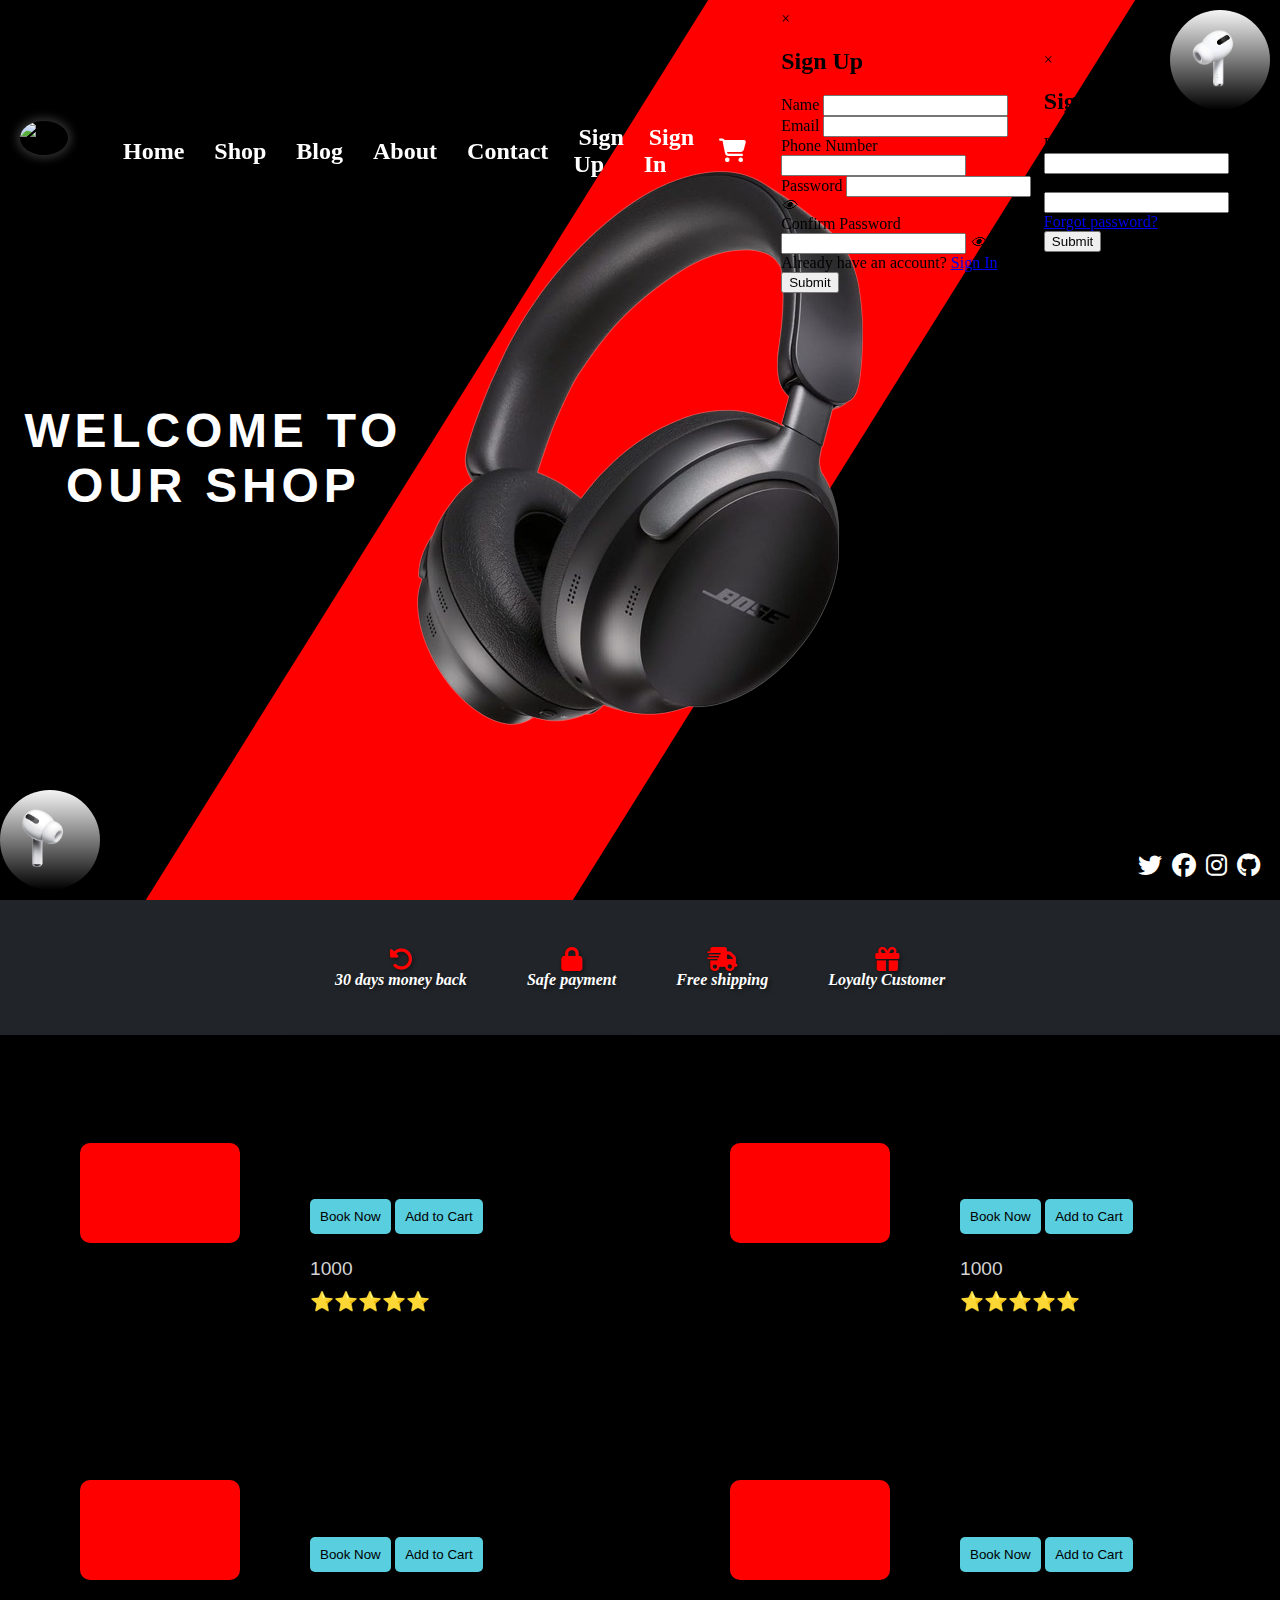
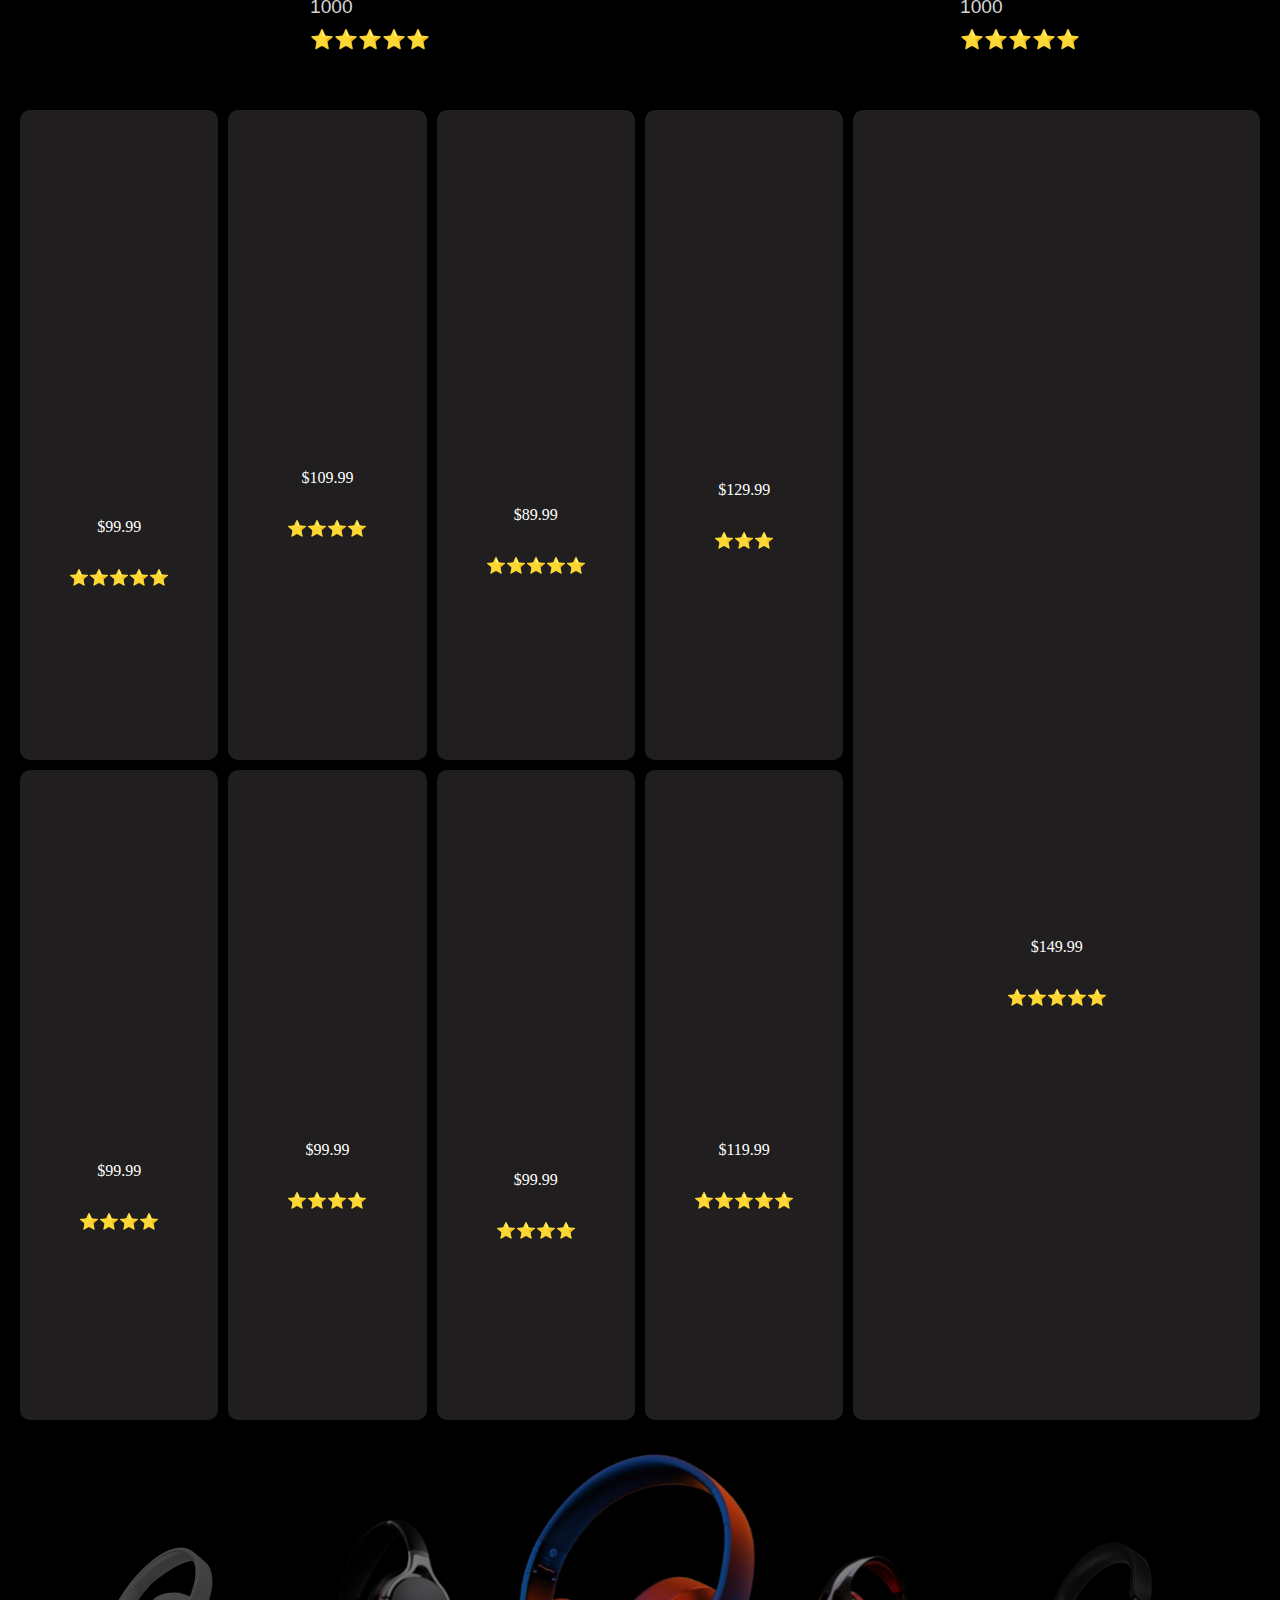
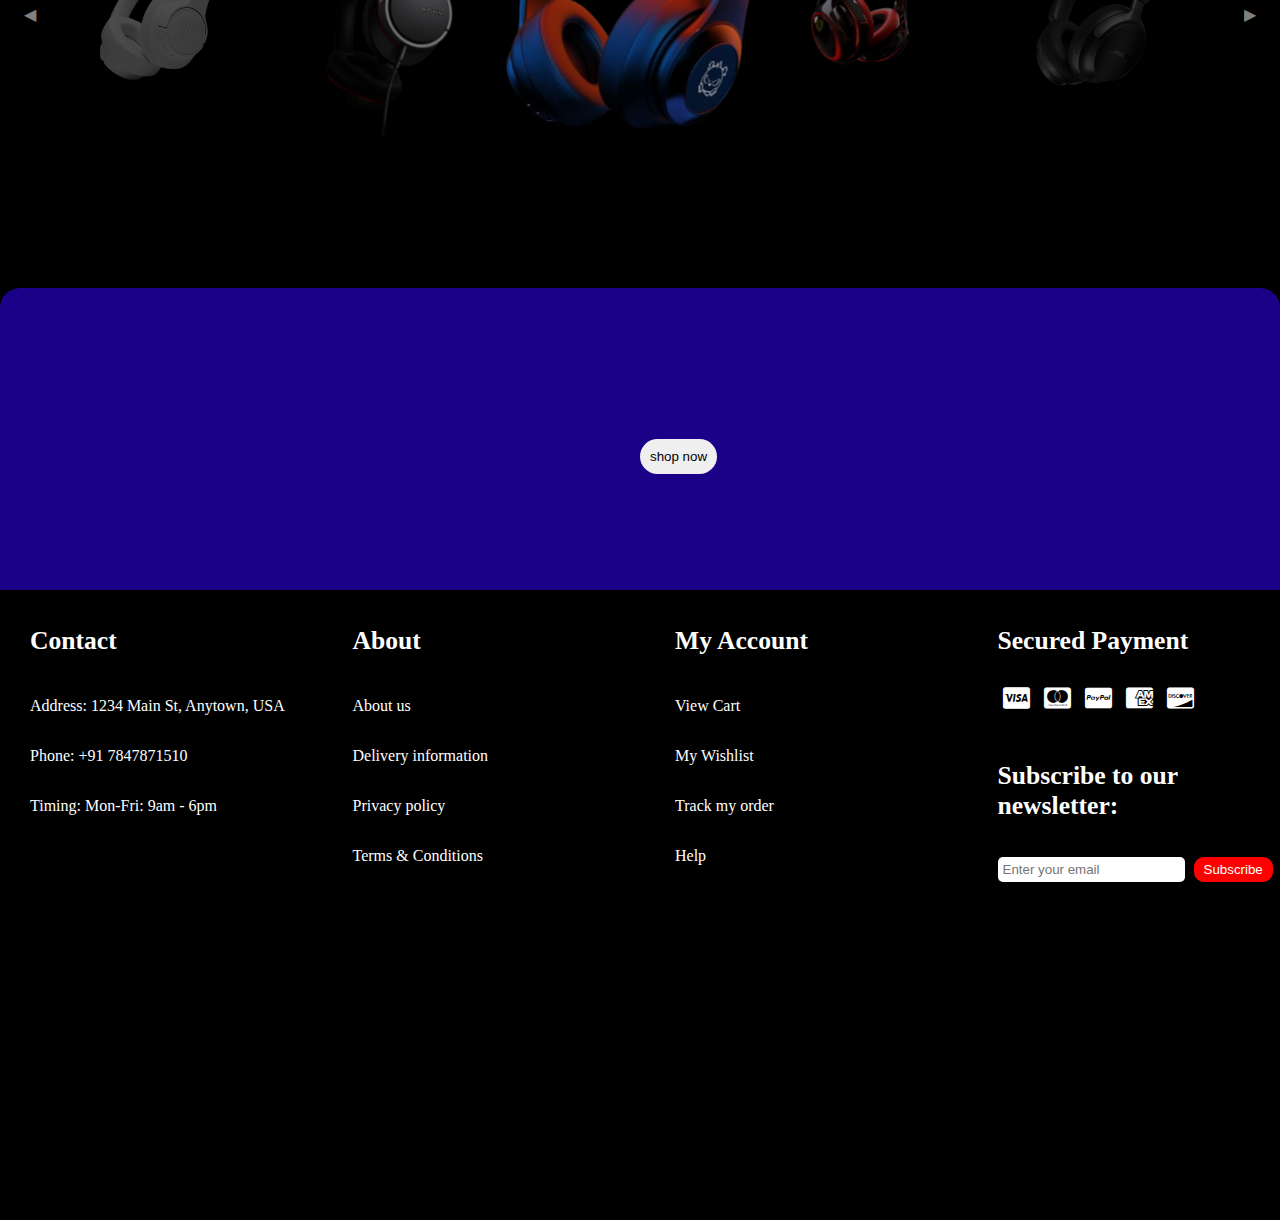
==== commit b5e71652: "Updated CSS styles, removed image files, and modified JavaScript code for animation, scrolling, and " ====
--- a/HTML/index.html
+++ b/HTML/index.html
@@ -10,11 +10,14 @@
 </head>
 
 <body>
-    <div class="main-Container">
+    <div id="loading-animation">
+        <div class="spinner"></div>
+    </div>
+    <div id="main-container" class="main-container hidden">
         <div class="background container1">
             <div class="navbar">
                 <div class="logo">
-                    <img src="../Images/logo-no-background.png" alt="Logo">
+                    <img src="../Images/logo-removebg-preview.png" alt="Logo">
                 </div>
                 <div class="toggle-btn" onclick="toggleNavbar()">
                     <span></span>
@@ -24,14 +27,77 @@
 
                 <div class="navbar-contents">
                     <ul class="links">
-                        <li><a href="#">Home</a></li>
-                        <li><a href="#">Shop</a></li>
-                        <li><a href="#">Blog</a></li>
-                        <li><a href="#">About</a></li>
-                        <li><a href="#">Contact</a></li>
+                        <li><a href="#" class="home-link" >Home</a></li>
+                        <li><a href="../HTML/shop.html">Shop</a></li>
+                        <li><a href="../HTML/Blog.html">Blog</a></li>
+                        <li><a href="#" id="about-link">About</a></li>
+                        <li><a href="#" id="contact-link">Contact</a></li>
+                        <li><a href="#" id="signUpLink">Sign Up</a></li>
+                        <li><a href="#" id="signInLink">Sign In</a></li>
                         <li><a href="#"><i class="fas fa-shopping-cart"></i> </a></li>
                     </ul>
                 </div>
+
+                <!-- Sign Up Form -->
+                <div id="signUpForm" class="form-container">
+                    <div class="form-content">
+                        <span class="close-btn" id="closeSignUp">&times;</span>
+                        <h2>Sign Up</h2>
+                        <form>
+                            <div class="input-wrapper">
+                                <label class="Label">Name</label>
+                                <input type="text" required>
+                            </div>
+                            <div class="input-wrapper">
+                                <label class="Label">Email</label>
+                                <input type="email" required>
+                            </div>
+                            <div class="input-wrapper">
+                                <label class="Label">Phone Number</label>
+                                <input type="tel" required>
+                            </div>
+                            <div class="input-wrapper password-container">
+                                <label class="Label">Password</label>
+                                <input type="password" required id="password">
+                                <i class="eye-icon" onclick="togglePassword('password')">&#128065;</i>
+                            </div>
+                            <div class="input-wrapper password-container">
+                                <label class="Label">Confirm Password</label>
+                                <input type="password" required id="confirmPassword">
+                                <i class="eye-icon" onclick="togglePassword('confirmPassword')">&#128065;</i>
+                            </div>
+                            <div class="account-signin">
+                                <span>Already have an account?</span>
+                                <a href="#" id="SignInLink">Sign In</a>
+                            </div>
+                            <button type="submit">Submit</button>
+                        </form>
+                    </div>
+                </div>
+
+                <!-- Sign In Form -->
+                <div id="signInForm" class="form-container">
+                    <div class="form-content">
+                        <span class="close-btn" id="closeSignIn">&times;</span>
+                        <h2>Sign In</h2>
+                        <form>
+                            <div class="input-wrapper">
+                                <label>Email</label>
+                                <input type="email" required>
+                            </div>
+                            <div class="input-wrapper password-container">
+                                <label>Password</label>
+                                <input type="password" required id="signInPassword">
+                                <i class="eye-icon" onclick="togglePassword('signInPassword')">&#128065;</i>
+                            </div>
+                            <div class="forgot-password">
+                                <a href="#">Forgot password?</a>
+                            </div>
+                            <button type="submit">Submit</button>
+                        </form>
+                    </div>
+                </div>
+
             </div>
             <div class="red-container">
 
@@ -109,7 +175,7 @@
 
             <!-- First Row, Second Column -->
             <div class="cell">
-                <div class="red_box">
+                <div class="red_box ">
                     <img class="animated-image" src="../Images/2014_IF_reward_Sony-removebg-preview.png" alt="Image 2">
                 </div>
                 <div class="box-content">
@@ -126,7 +192,7 @@
 
             <!-- Second Row, First Column -->
             <div class="cell">
-                <div class="red_box">
+                <div class="red_box ">
                     <img class="animated-image" src="../Images/2014_IF_reward_Sony-removebg-preview.png" alt="Image 3">
                 </div>
                 <div class="box-content">
@@ -143,7 +209,7 @@
 
             <!-- Second Row, Second Column -->
             <div class="cell">
-                <div class="red_box">
+                <div class="red_box ">
                     <img class="animated-image" src="../Images/2014_IF_reward_Sony-removebg-preview.png" alt="Image 4">
                 </div>
                 <div class="box-content">
@@ -209,6 +275,7 @@
                 <p class="rating">⭐⭐⭐⭐⭐</p>
             </div>
         </div>
+        
         <!-- All materials -->
         <div class="container6">
             <div class="slider">
@@ -228,13 +295,14 @@
                         <img src="../Images/Ferrari_Headphones-removebg-preview.png" alt="Image 4">
                     </div>
                     <div class="image-wrapper " id="image5">
-                        <img src="../Images/Bose_NEW_QuietComfort_Ultra_Wireless_Noise_Cancelling_Headphones_with_Spatial_Audio-removebg-preview.png" alt="Image 5">
+                        <img src="../Images/Bose_NEW_QuietComfort_Ultra_Wireless_Noise_Cancelling_Headphones_with_Spatial_Audio-removebg-preview.png"
+                            alt="Image 5">
                     </div>
                 </div>
                 <button id="right-button">&#9654;</button>
             </div>
         </div>
-        
+
         <!-- materials -->
         <div class="container7">
             <div class="background_red">
@@ -258,7 +326,7 @@
             </div>
             <div class="About">
                 <p class="about">About</p>
-                <p class="about_us"><a href="#">About us</a></p>
+                <p class="about_us"><a href="../HTML/About_us.html">About us</a></p>
                 <p class="delivery"><a href="#">Delivery information</a></p>
                 <p class="privacy"><a href="#">Privacy policy</a></p>
                 <p class="Terms"><a href="#">Terms & Conditions</a></p>
@@ -288,6 +356,7 @@
         </div>
     </div>
 
+
     <script src="../Javascript/script.js"></script>
 </body>
 
--- a/CSS/style.css
+++ b/CSS/style.css
@@ -372,7 +372,7 @@
         cursor: pointer;
         position: fixed;
         top: 20px;
-        right: 30px;
+        right: 10px;
         z-index: 3;
     }
 
@@ -721,23 +721,6 @@
     color: gold;
 }
 
-.item img:hover {
-    animation: grow_img 1.5s forwards;
-}
-
-@keyframes grow_img {
-    0% {
-        transform: scale(1);
-    }
-
-    50% {
-        transform: scale(2);
-    }
-
-    100% {
-        transform: scale(1);
-    }
-}
 
 .item:nth-child(1),
 .item:nth-child(2),
@@ -974,6 +957,44 @@
     animation: EarBud_animation 1s forwards;
 }
 
+@keyframes EarBud_animation {
+    0% {
+        transform: scale(0) translateY(50%);
+        opacity: 0;
+    }
+
+    50% {
+        transform: scale(1) translateY(-10%);
+        opacity: 1;
+    }
+
+    100% {
+        transform: scale(1) translateY(0);
+        opacity: 1;
+    }
+}
+
+.animated_image {
+    opacity: 0; 
+    transition: opacity 0.5s ease-out;
+}
+
+.animated_image.scrolled {
+    animation: EarBud_animation 2s forwards; 
+}
+
+
+.description7 {
+    opacity: 0;
+    transform: translateX(100px);
+    transition: opacity 1s ease-out, transform 1s ease-out;
+}
+
+.description7.visible {
+    opacity: 1;
+    transform: translateX(0);
+}
+
 @media screen and (max-width: 650px) {
     .above_image {
         transform: scale(1.3);
@@ -1072,43 +1093,6 @@
     border-radius:10px;
 }
 
-@keyframes EarBud_animation {
-    0% {
-        transform: scale(0) translateY(50%);
-        opacity: 0;
-    }
-
-    50% {
-        transform: scale(1) translateY(-10%);
-        opacity: 1;
-    }
-
-    100% {
-        transform: scale(1) translateY(0);
-        opacity: 1;
-    }
-}
-
-.animated_image {
-    opacity: 0; 
-    transition: opacity 0.5s ease-out;
-}
-
-.animated_image.scrolled {
-    animation: EarBud_animation 2s forwards; 
-}
-
-
-.description7 {
-    opacity: 0;
-    transform: translateX(100px);
-    transition: opacity 1s ease-out, transform 1s ease-out;
-}
-
-.description7.visible {
-    opacity: 1;
-    transform: translateX(0);
-}
 
 @media screen and (max-width:1300px){
     .subscription_form button{
@@ -1132,4 +1116,15 @@
         grid-template-rows: repeat(4, 1fr);
         gap: 10px;
     }
-}
+
+    .description7 {
+        opacity: 0;
+        transform: translateX(200px);
+        transition: opacity 1s ease-out, transform 1s ease-out;
+    }
+
+    .description7.visible {
+        opacity: 1;
+        transform: translateX(-50px);
+    }
+}
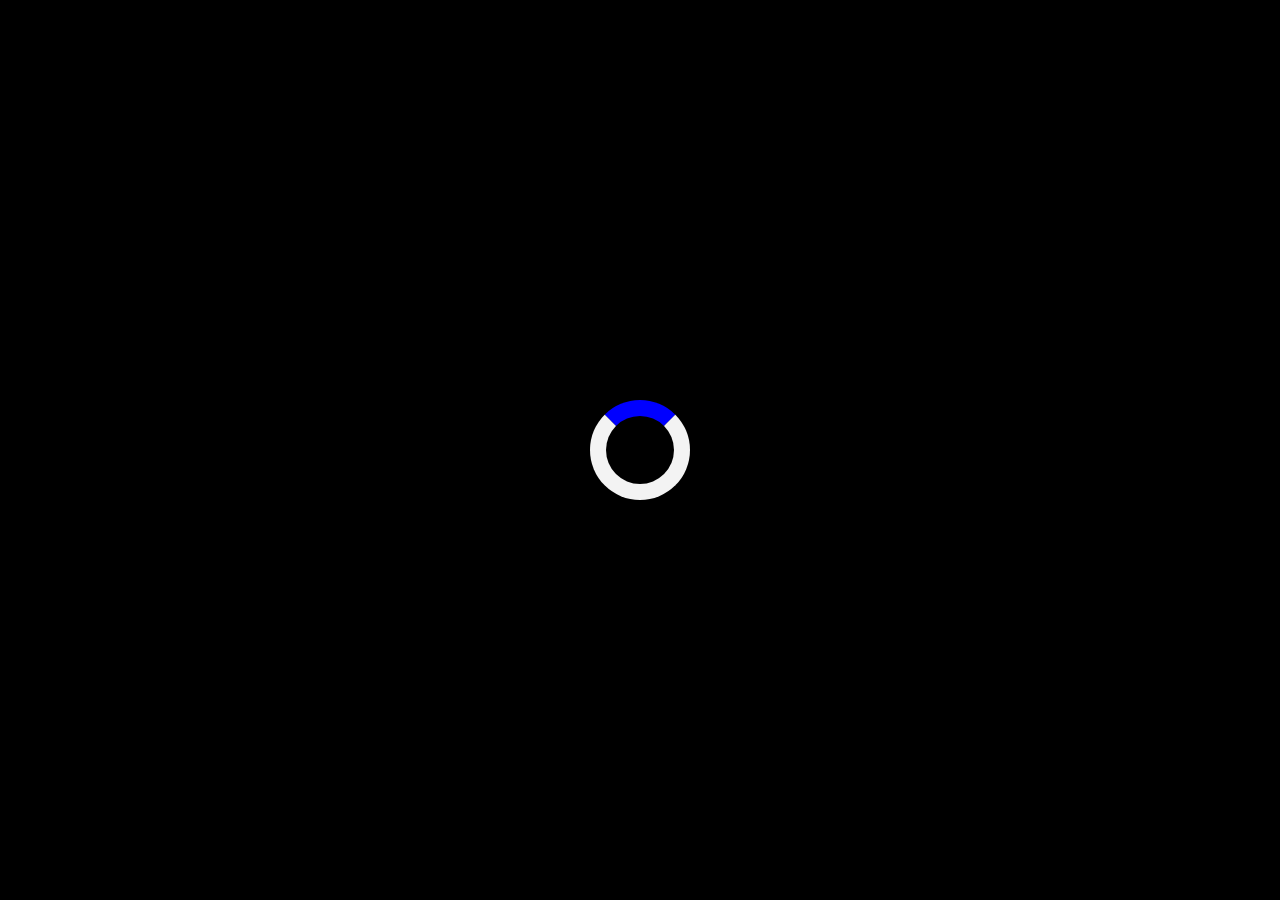
==== commit 29dce67f: "Adding Add_to_cart functionallity with complete css and js , Giving proper image name in HTML, Done " ====
--- a/HTML/index.html
+++ b/HTML/index.html
@@ -30,11 +30,11 @@
                         <li><a href="#" class="home-link" >Home</a></li>
                         <li><a href="../HTML/shop.html">Shop</a></li>
                         <li><a href="../HTML/Blog.html">Blog</a></li>
-                        <li><a href="#" id="about-link">About</a></li>
+                        <li><a href="../HTML/About_us.html" id="about-link">About</a></li>
                         <li><a href="#" id="contact-link">Contact</a></li>
                         <li><a href="#" id="signUpLink">Sign Up</a></li>
                         <li><a href="#" id="signInLink">Sign In</a></li>
-                        <li><a href="#"><i class="fas fa-shopping-cart"></i> </a></li>
+                        <li><a href="../HTML/Add_to_cart.html"><i class="fas fa-shopping-cart"></i> </a></li>
                     </ul>
                 </div>
 
@@ -108,19 +108,19 @@
             <div class="background-image">
                 <div class="image-HeadPhone Animation-headphone">
                     <img class="bouncing-image"
-                        src="../Images/Bose_NEW_QuietComfort_Ultra_Wireless_Noise_Cancelling_Headphones_with_Spatial_Audio-removebg-preview.png"
+                        src="../Images/3D_Headphone_3.png"
                         alt="">
                 </div>
                 <div class="red-circle-container1">
                     <div class="image-earbud1 Animation-left-earbud">
                         <img class="bouncing-image"
-                            src="../Images/Left_Replacement_AirPod_Pro_-_A2084__Refurbished___White-removebg-preview.png"
+                            src="../Images/3D_earbud_4.png"
                             alt="">
                     </div>
                 </div>
                 <div class="red-circle-container2">
                     <div class="image-earbud2 Animation-right-earbud">
-                        <img class="bouncing-image" src="../Images/Airpods-right-side-removebg-preview.png" alt="">
+                        <img class="bouncing-image" src="../Images/3D_earbud_8.png" alt="">
                     </div>
                 </div>
             </div>
@@ -159,7 +159,7 @@
             <!-- First Row, First Column -->
             <div class="cell">
                 <div class="red_box">
-                    <img class="animated-image" src="../Images/2014_IF_reward_Sony-removebg-preview.png" alt="Image 1">
+                    <img class="animated-image" src="../Images/3D_Headphone_2.png" alt="Image 1">
                 </div>
                 <div class="box-content">
                     <div class="options">
@@ -176,7 +176,7 @@
             <!-- First Row, Second Column -->
             <div class="cell">
                 <div class="red_box ">
-                    <img class="animated-image" src="../Images/2014_IF_reward_Sony-removebg-preview.png" alt="Image 2">
+                    <img class="animated-image" src="../Images/3D_Headphone_2.png" alt="Image 2">
                 </div>
                 <div class="box-content">
                     <div class="options">
@@ -193,7 +193,7 @@
             <!-- Second Row, First Column -->
             <div class="cell">
                 <div class="red_box ">
-                    <img class="animated-image" src="../Images/2014_IF_reward_Sony-removebg-preview.png" alt="Image 3">
+                    <img class="animated-image" src="../Images/3D_Headphone_2.png" alt="Image 3">
                 </div>
                 <div class="box-content">
                     <div class="options">
@@ -210,7 +210,7 @@
             <!-- Second Row, Second Column -->
             <div class="cell">
                 <div class="red_box ">
-                    <img class="animated-image" src="../Images/2014_IF_reward_Sony-removebg-preview.png" alt="Image 4">
+                    <img class="animated-image" src="../Images/3D_Headphone_2.png" alt="Image 4">
                 </div>
                 <div class="box-content">
                     <div class="options">
@@ -228,49 +228,49 @@
         <!-- All materials -->
         <div class="container5">
             <div class="item">
-                <img src="../Images/White_Earbud.png" alt="Product 1">
+                <img src="../Images/3D_Headphone_9.png" alt="Product 1">
                 <p class="price">$99.99</p>
                 <p class="rating">⭐⭐⭐⭐⭐</p>
             </div>
             <div class="item">
-                <img src="../Images/download-removebg-preview.png" alt="Product 2">
+                <img src="../Images/3D_Headphone_9.png" alt="Product 2">
                 <p class="price">$109.99</p>
                 <p class="rating">⭐⭐⭐⭐</p>
             </div>
             <div class="item">
-                <img src="../Images/Premium_Earbuds_Concept-removebg-preview.png" alt="Product 3">
+                <img src="../Images/3D_Headphone_9.png" alt="Product 3">
                 <p class="price">$89.99</p>
                 <p class="rating">⭐⭐⭐⭐⭐</p>
             </div>
             <div class="item">
-                <img src="../Images/Ferrari_Headphones-removebg-preview.png" alt="Product 4">
+                <img src="../Images/3D_Headphone_9.png" alt="Product 4">
                 <p class="price">$129.99</p>
                 <p class="rating">⭐⭐⭐</p>
             </div>
             <div class="item">
-                <img src="../Images/3D_Modeling_in_Cinema_4D_Masterclass-removebg-preview.png" alt="Product 5">
+                <img src="../Images/3D_Headphone_9.png" alt="Product 5">
                 <p class="price">$99.99</p>
                 <p class="rating">⭐⭐⭐⭐</p>
             </div>
             <div class="item">
-                <img src="../Images/Apple_AirPod_Pro-removebg-preview.png" alt="Product 5">
+                <img src="../Images/3D_Headphone_9.png" alt="Product 5">
                 <p class="price">$99.99</p>
                 <p class="rating">⭐⭐⭐⭐</p>
             </div>
             <div class="item">
-                <img src="../Images/Product_Renders_Projects____Photos__videos__logos__illustrations_and_branding-removebg-preview.png"
+                <img src="../Images/3D_Headphone_9.png"
                     alt="Product 5">
                 <p class="price">$99.99</p>
                 <p class="rating">⭐⭐⭐⭐</p>
             </div>
             <div class="item">
-                <img src="../Images/Products___Commercial_Photography_for_Lancashire__Manchester__Leeds__North_West__UK-removebg-preview.png"
+                <img src="../Images/3D_Headphone_9.png"
                     alt="Product 6">
                 <p class="price">$119.99</p>
                 <p class="rating">⭐⭐⭐⭐⭐</p>
             </div>
             <div class="item span-rows">
-                <img src="../Images/2014_IF_reward_Sony-removebg-preview.png" alt="Product 7">
+                <img src="../Images/3D_Headphone_9.png" alt="Product 7">
                 <p class="price">$149.99</p>
                 <p class="rating">⭐⭐⭐⭐⭐</p>
             </div>
@@ -282,20 +282,20 @@
                 <button id="left-button">&#9664;</button>
                 <div class="image-container">
                     <div class="image-wrapper" id="image1">
-                        <img src="../Images/White_Earbud.png" alt="Image 1">
+                        <img src="../Images/3D_Headphone_9.png" alt="Image 1">
                     </div>
                     <div class="image-wrapper" id="image2">
-                        <img src="../Images/2014_IF_reward_Sony-removebg-preview.png" alt="Image 2">
+                        <img src="../Images/3D_Headphone_9.png" alt="Image 2">
                     </div>
                     <div class="image-wrapper" id="image3">
-                        <img src="../Images/Product_Renders_Projects____Photos__videos__logos__illustrations_and_branding-removebg-preview.png"
+                        <img src="../Images/3D_Headphone_9.png"
                             alt="Image 3">
                     </div>
                     <div class="image-wrapper" id="image4">
-                        <img src="../Images/Ferrari_Headphones-removebg-preview.png" alt="Image 4">
+                        <img src="../Images/3D_Headphone_9.png" alt="Image 4">
                     </div>
                     <div class="image-wrapper " id="image5">
-                        <img src="../Images/Bose_NEW_QuietComfort_Ultra_Wireless_Noise_Cancelling_Headphones_with_Spatial_Audio-removebg-preview.png"
+                        <img src="../Images/3D_Headphone_9.png"
                             alt="Image 5">
                     </div>
                 </div>
@@ -307,7 +307,7 @@
         <div class="container7">
             <div class="background_red">
                 <div class="image7">
-                    <img class="above_image animated_image" src="../Images/download-removebg-preview.png" alt="">
+                    <img class="above_image animated_image" src="../Images/3D_Headphone_12.png" alt="">
                 </div>
                 <div class="box7-contents">
                     <p class="description7">You Love it's sound</p>
@@ -333,7 +333,7 @@
             </div>
             <div class="My_Account">
                 <p class="account">My Account</p>
-                <p class="view_cart"><a href="#">View Cart</a></p>
+                <p class="view_cart"><a href="../HTML/Add_to_cart.html">View Cart</a></p>
                 <p class="my_wishlist"><a href="#">My Wishlist</a></p>
                 <p class="track"><a href="#">Track my order</a></p>
                 <p class="help"><a href="#">Help</a></p>
--- a/CSS/style.css
+++ b/CSS/style.css
@@ -18,6 +18,46 @@
     height: auto;
 }
 
+#loading-animation {
+    position: fixed;
+    top: 0;
+    left: 0;
+    width: 100%;
+    height: 100%;
+    background: #000;
+    display: flex;
+    justify-content: center;
+    align-items: center;
+    z-index: 9999;
+}
+
+.spinner {
+    border: 16px solid #f3f3f3;
+    border-top: 16px solid blue;
+    border-radius: 100%;
+    width: 100px;
+    height: 100px;
+    animation: spin 2s linear infinite;
+}
+
+@keyframes spin {
+    0% {
+        transform: rotate(0deg);
+    }
+
+    100% {
+        transform: rotate(360deg);
+    }
+}
+
+.main-container.hidden {
+    display: none;
+}
+
+
+.main-container {
+    display: block;
+}
 
 .social-icons {
     position: absolute;
@@ -26,6 +66,7 @@
     right: 20px;
     justify-content: end;
     align-items: end;
+    text-shadow: 2px 2px 4px #111, -2px -2px 4px #333;
 }
 
 .social-icons a {
@@ -59,6 +100,22 @@
     flex: 1;
 }
 
+.highlight {
+    animation: blink 1s infinite;
+}
+
+@keyframes blink {
+
+    0%,
+    100% {
+        opacity: 1;
+    }
+
+    50% {
+        opacity: 0;
+    }
+}
+
 .logo {
     width: 60px;
     height: 60px;
@@ -67,11 +124,11 @@
 .logo img {
     width: 100%;
     height: 100%;
-    border-radius: 50%;
-    box-shadow: 0 0 10px 3px rgb(255 255 255 / 20%);
+    filter: drop-shadow(0 0 10px rgba(131, 128, 128, 1));
     position: static;
     animation: rotate 1s forwards, scale 1s forwards;
     animation-delay: 0s, 1s;
+    filter: drop-shadow(0px 0px 3px #817c7c) drop-shadow(0px 0px 5px #111010);
 }
 
 @keyframes rotate {
@@ -110,6 +167,7 @@
 .TextPart.Animation-header h1 {
     overflow: hidden;
     animation: slideSide 1s ease-in-out forwards;
+    text-shadow: 2px 2px 4px #111, -2px -2px 4px #333;
 }
 
 @keyframes slideSide {
@@ -146,9 +204,10 @@
     padding: 5px;
     position: relative;
     transition: background-color 0.3s ease;
-}
-
-.links a:hover::after {
+    text-shadow: 2px 2px 4px #111, -2px -2px 4px #333;
+}
+
+.links a:not(.home-link):hover::after {
     content: "";
     display: block;
     height: 2px;
@@ -160,6 +219,17 @@
     animation: underline 1s forwards;
 }
 
+.links a.home-link::after {
+    content: "";
+    display: block;
+    height: 2px;
+    width: 100%;
+    background-color: white;
+    position: absolute;
+    bottom: 0;
+    left: 0;
+}
+
 @keyframes underline {
     0% {
         width: 0;
@@ -176,6 +246,7 @@
     grid-template-rows: 1fr 1fr 1fr;
     height: 100vh;
     background-color: #000;
+    /* box-shadow: inset 20px 20px 60px #0a0a0a, inset -20px -20px 60px #1a1a1a; */
 }
 
 h1 {
@@ -187,6 +258,7 @@
     color: white;
     text-shadow: 2px 2px 4px rgba(0, 0, 0, 0.2);
     margin-bottom: 1rem;
+    text-shadow: 4px 4px 8px #0a0a0a, -4px -4px 8px #1a1a1a;
 }
 
 .TextPart {
@@ -205,6 +277,7 @@
     background-color: red;
     transform: skewX(328deg);
     animation: glow 1.5s infinite alternate;
+    box-shadow: 20px 20px 60px #ff1a1a, -20px -20px 60px #ff4d4d;
 }
 
 @keyframes glow {
@@ -223,6 +296,7 @@
     left: 50%;
     transform: translate(-50%, -50%);
     animation: grow 1s forwards;
+    filter: drop-shadow(0 0 10px rgba(183, 177, 177, 0.5));
 }
 
 @keyframes grow {
@@ -253,6 +327,7 @@
     width: 80%;
     height: auto;
     border-radius: 50%;
+    filter: drop-shadow(0 0 10px rgba(2, 2, 2, 0.5));
 }
 
 .red-circle-container2 {
@@ -272,6 +347,7 @@
     width: 90%;
     height: auto;
     border-radius: 50%;
+    filter: drop-shadow(0 0 10px rgba(2, 2, 2, 0.5));
 }
 
 .image-earbud1,
@@ -320,6 +396,7 @@
     .red-circle-container2,
     .red-circle-container1 {
         background-image: linear-gradient(to bottom, #f5f5f5, #000000);
+        box-shadow: 20px 20px 60px #0a0a0a, -20px -20px 60px #1a1a1a;
     }
 }
 
@@ -334,7 +411,7 @@
     }
 }
 
-@media screen and (max-width: 680px) {
+@media screen and (max-width:750px) {
 
     .links {
         display: none;
@@ -443,6 +520,176 @@
 
 }
 
+.form-container {
+    position: fixed;
+    top: 0;
+    right: -100%;
+    width: 50%;
+    height: 100%;
+    background-color: rgba(0, 0, 0, 0.9);
+    transition: right 0.7s ease-in-out;
+    z-index: 10000;
+    display: flex;
+    justify-content: center;
+    align-items: center;
+    color: white;
+    padding: 20px;
+    box-sizing: border-box;
+    box-shadow: 20px 20px 60px #171717, -20px -20px 60px #333333;
+}
+
+.form-content {
+    background-color: #222;
+    padding: 20px;
+    border-radius: 30px;
+    width: 100%;
+    max-width: 400px;
+    max-height: 600px;
+    box-shadow: 8px 8px 16px #1a1a1a, -8px -8px 16px #2e2e2e;
+}
+
+.close-btn {
+    position: absolute;
+    top: 10px;
+    right: 20px;
+    font-size: 30px;
+    cursor: pointer;
+}
+
+
+.form-content h2 {
+    margin-bottom: 20px;
+    text-align: center;
+    text-shadow: 2px 2px 4px #111, -2px -2px 4px #333;
+}
+
+
+.form-content form {
+    display: flex;
+    flex-direction: column;
+}
+
+.form-content form input {
+    margin-bottom: 15px;
+    margin-top: 5px;
+    padding: 10px;
+    font-size: 16px;
+    border: none;
+    border-radius: 4px;
+    width: calc(100% - 5px);
+    background: #222;
+    box-shadow: inset 4px 4px 8px #1a1a1a, inset -4px -4px 8px #2e2e2e;
+    color: white;
+}
+.Label{
+    text-shadow: 2px 2px 4px #111, -2px -2px 4px #333;
+}
+.form-content form button {
+    padding: 10px;
+    font-size: 16px;
+    border: none;
+    border-radius: 4px;
+    background-color: #f44336;
+    color: white;
+    cursor: pointer;
+    box-shadow: 0px 0px 10px #b03026, 0px 0px 10px #ff5650;
+    text-shadow: 2px 2px 4px #111, -2px -2px 4px #333;
+}
+
+
+.password-container {
+    position: relative;
+    width: 100%;
+}
+
+.eye-icon {
+    position: absolute;
+    right: 20px;
+    top: 50%;
+    transform: translateY(-50%);
+    cursor: pointer;
+    color: black;
+    text-shadow: 2px 2px 4px #111, -2px -2px 4px #333;
+}
+
+.account-signin {
+    display: flex;
+    justify-content: space-between;
+    align-items: center;
+    margin: 10px 0;
+    text-shadow: 2px 2px 4px #111, -2px -2px 4px #333;
+}
+
+.account-signin span {
+    color: #ccc;
+}
+
+.account-signin a {
+    color: #f44336;
+    text-decoration: none;
+}
+
+.account-signin a:hover {
+    color: #58cede;
+}
+
+.form-content form button {
+    padding: 10px;
+    font-size: 16px;
+    border: none;
+    border-radius: 4px;
+    background-color: #f44336;
+    color: white;
+    cursor: pointer;
+}
+
+.form-content form button:hover {
+    background-color: #d32f2f;
+}
+
+.form-container.show {
+    right: 0;
+}
+
+#signInForm.show {
+    right: 0;
+}
+
+.forgot-password {
+    width: 100%;
+    text-align: right;
+    margin-bottom: 10px;
+}
+
+.forgot-password a {
+    color: #f44336;
+    text-decoration: none;
+}
+
+.forgot-password a:hover {
+    color: #58cede;
+}
+
+@media screen and (max-width: 900px) {
+    .form-container {
+        width: 100%;
+    }
+
+    .form-content {
+        width: 90%;
+    }
+}
+
+@media screen and (max-width: 700px) {
+    .form-container {
+        width: 100%;
+    }
+
+    .form-content {
+        width: 100%;
+    }
+}
+
 .container3 {
     min-height: 15vh;
     background-color: #212529;
@@ -557,6 +804,7 @@
     margin-right: 50px;
     margin-bottom: 2px;
     position: relative;
+    box-shadow: 0px 0px 5px #ded7d7, -10px -10px 30px #292727;
 }
 
 .animated-image {
@@ -569,7 +817,7 @@
 }
 
 .animated-image.in-view {
-    animation: EarBud_animation 1s forwards;
+    animation: EarBud_animation 1s forwards, bounce 4s infinite 1s;
 }
 
 
@@ -580,6 +828,7 @@
     padding: 20px;
     font-family: 'Arial', sans-serif;
     box-shadow: 0 4px 8px rgba(0, 0, 0, 0.1);
+
 }
 
 .options .Description,
@@ -587,6 +836,7 @@
     margin-bottom: 10px;
     color: #d3d3d3;
     font-size: 1.2rem;
+    text-shadow: 2px 2px 4px #111, -2px -2px 4px #333;
 }
 
 .booking,
@@ -670,9 +920,9 @@
     }
 }
 
-@media screen and (max-width:500px) {
+@media screen and (max-width:400px) {
     .animated-image {
-        max-width: 180%;
+        max-width: 200%;
         opacity: 0;
         transform: scale(0) translateY(50%);
         transition: opacity 1s, transform 1s;
@@ -746,13 +996,14 @@
     max-width: 600px;
 }
 
+
 .container5 .item img {
-    opacity: 0; 
-    transition: opacity 0.5s ease-out; 
+    opacity: 0;
+    transition: opacity 0.5s ease-out;
 }
 
 .container5 .item img.scrolled {
-    animation: EarBud_animation 2s forwards; 
+    animation: EarBud_animation 2s forwards;
 }
 
 @media screen and (max-width: 1000px) {
@@ -845,7 +1096,7 @@
 }
 
 .image-wrapper {
-    transition: transform 1s ease-in-out, opacity 1s ease;
+    transition: transform 2s ease-in-out, opacity 1s ease;
     transform-style: preserve-3d;
     display: flex;
     justify-content: center;
@@ -927,7 +1178,7 @@
     align-items: center;
     margin-top: -120px;
     justify-content: center;
-    animation:bounce 4s infinite ease-in-out;
+    animation: bounce 4s infinite ease-in-out;
 }
 
 .box7-contents {
@@ -975,14 +1226,13 @@
 }
 
 .animated_image {
-    opacity: 0; 
+    opacity: 0;
     transition: opacity 0.5s ease-out;
 }
 
 .animated_image.scrolled {
-    animation: EarBud_animation 2s forwards; 
-}
-
+    animation: EarBud_animation 2s forwards;
+}
 
 .description7 {
     opacity: 0;
@@ -1001,7 +1251,6 @@
         margin-top: 20px;
     }
 }
-
 
 @media screen and (max-width: 480px) {
     .background_red {
@@ -1016,7 +1265,7 @@
     }
 
     .box7-contents p {
-        margin-left: 50px;
+        margin-left: 120px;
     }
 
     .above_image {
@@ -1024,6 +1273,7 @@
         margin-top: 40px;
     }
 }
+
 
 .container8 {
     min-height: 70vh;
@@ -1046,10 +1296,10 @@
 }
 
 .About a,
-.My_Account a{
+.My_Account a {
     text-decoration: none;
-    color:white;
-} 
+    color: white;
+}
 
 .contact_information p:first-child,
 .About p:first-child,
@@ -1070,7 +1320,7 @@
 .payment_icons i {
     margin: 5px;
     font-size: 24px;
-    cursor:pointer;
+    cursor: pointer;
 }
 
 .subscription_form {
@@ -1080,8 +1330,8 @@
 .subscription_form input[type="email"] {
     padding: 5px;
     margin-right: 5px;
-    border-radius:5px;
-    border:none;
+    border-radius: 5px;
+    border: none;
 }
 
 .subscription_form button {
@@ -1090,18 +1340,18 @@
     color: white;
     border: none;
     cursor: pointer;
-    border-radius:10px;
-}
-
-
-@media screen and (max-width:1300px){
-    .subscription_form button{
+    border-radius: 10px;
+}
+
+
+@media screen and (max-width:1300px) {
+    .subscription_form button {
         margin-top: 10px;
     }
 }
 
-@media screen and (max-width:800px){
-    .container8{
+@media screen and (max-width:800px) {
+    .container8 {
         display: grid;
         grid-template-columns: 1fr 1fr;
         grid-template-rows: repeat(2, 1fr);
@@ -1109,22 +1359,11 @@
     }
 }
 
-@media screen and (max-width:500px){
-    .container8{
+@media screen and (max-width:500px) {
+    .container8 {
         display: grid;
         grid-template-columns: 1fr;
         grid-template-rows: repeat(4, 1fr);
         gap: 10px;
     }
-
-    .description7 {
-        opacity: 0;
-        transform: translateX(200px);
-        transition: opacity 1s ease-out, transform 1s ease-out;
-    }
-
-    .description7.visible {
-        opacity: 1;
-        transform: translateX(-50px);
-    }
-}
+}